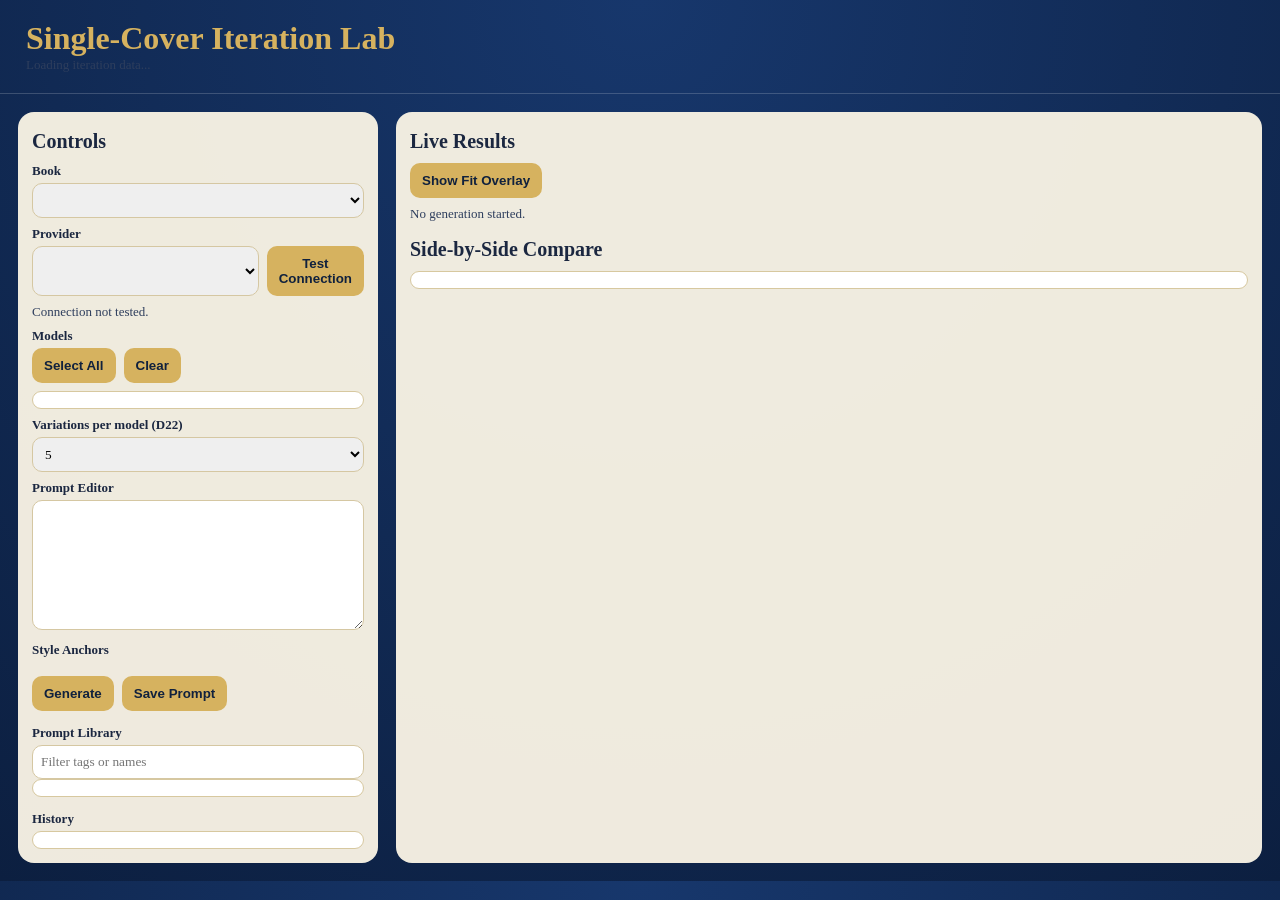
==== src/static/iterate.html @ 3438d9d5 "Initial commit: Alexandria Cover Designer pipeline" ====
<!doctype html>
<html lang="en">
<head>
  <meta charset="utf-8" />
  <meta name="viewport" content="width=device-width, initial-scale=1" />
  <title>Alexandria Iterate</title>
  <style>
    :root { --bg:#0f2449; --panel:#f8f3e4; --ink:#1b2740; --gold:#d6b25f; }
    body { margin:0; font-family: Georgia, "Times New Roman", serif; background: radial-gradient(circle at top, #17376c, #0c1f40); color:#f6ecd5; }
    header { padding:20px 26px; border-bottom:1px solid rgba(255,255,255,.18); }
    h1 { margin:0; color:var(--gold); }
    .layout { display:grid; grid-template-columns: 360px 1fr; gap:18px; padding:18px; }
    .panel { background: rgba(248,243,228,.96); color:var(--ink); border-radius:16px; padding:14px; }
    .panel h2 { margin:4px 0 10px; font-size:20px; }
    label { display:block; font-size:13px; margin:8px 0 4px; font-weight:700; }
    textarea, select, input[type="text"], input[type="number"] { width:100%; box-sizing:border-box; border:1px solid #d5c7a2; border-radius:10px; padding:8px; font-family:inherit; }
    .row { display:flex; gap:8px; }
    .chips { display:flex; flex-wrap:wrap; gap:8px; margin-top:8px; }
    .chip { border:1px solid #bc9b4c; border-radius:999px; padding:6px 10px; cursor:pointer; background:#fff5dd; font-size:12px; }
    .chip.active { background:#d9b765; color:#10213d; }
    button { border:none; border-radius:10px; padding:10px 12px; background:var(--gold); color:#10213d; font-weight:700; cursor:pointer; }
    .models { display:grid; grid-template-columns:1fr 1fr; gap:6px; max-height:130px; overflow:auto; border:1px solid #d7c89f; border-radius:10px; padding:8px; background:#fff; }
    .history, .library, .compare { max-height:220px; overflow:auto; border:1px solid #d7c89f; border-radius:10px; padding:8px; background:#fff; }
    .results { display:grid; gap:12px; }
    .model-group { background:rgba(255,255,255,.95); border-radius:12px; padding:10px; }
    .images { display:grid; grid-template-columns: repeat(auto-fill, minmax(160px, 1fr)); gap:8px; }
    .img-card img { width:100%; border-radius:8px; cursor:zoom-in; }
    .image-stack { position:relative; }
    .image-stack .overlay { position:absolute; inset:0; opacity:.62; display:none; pointer-events:none; }
    .image-stack.show-overlay .overlay { display:block; }
    .compare-grid { display:grid; grid-template-columns: repeat(auto-fit,minmax(220px,1fr)); gap:8px; }
    .status { font-size:13px; color:#2e3e5d; }
    #zoom { position:fixed; inset:0; display:none; align-items:center; justify-content:center; background:rgba(0,0,0,.85); }
    #zoom img { max-width:92vw; max-height:92vh; border-radius:10px; }
    @media (max-width: 1100px) { .layout { grid-template-columns:1fr; } }
  </style>
</head>
<body>
  <header>
    <h1>Single-Cover Iteration Lab</h1>
    <div class="status" id="status">Loading iteration data...</div>
  </header>
  <div class="layout">
    <aside class="panel">
      <h2>Controls</h2>
      <label>Book</label>
      <select id="bookSelect"></select>

      <label>Provider</label>
      <div class="row" style="margin-bottom:8px;">
        <select id="providerSelect"></select>
        <button id="testConnectionBtn" type="button">Test Connection</button>
      </div>
      <div class="status" id="providerStatus">Connection not tested.</div>

      <label>Models</label>
      <div class="row" style="margin-bottom:8px;">
        <button id="selectAllModels" type="button">Select All</button>
        <button id="clearModels" type="button">Clear</button>
      </div>
      <div class="models" id="modelsBox"></div>

      <label>Variations per model (D22)</label>
      <select id="variationCount">
        <option>1</option><option>3</option><option selected>5</option><option>10</option><option>20</option>
      </select>

      <label>Prompt Editor</label>
      <textarea id="promptEditor" rows="7"></textarea>

      <label>Style Anchors</label>
      <div class="chips" id="anchorChips"></div>

      <div class="row" style="margin-top:10px;">
        <button id="generateBtn" type="button">Generate</button>
        <button id="savePromptBtn" type="button">Save Prompt</button>
      </div>

      <label style="margin-top:14px;">Prompt Library</label>
      <input id="libraryFilter" type="text" placeholder="Filter tags or names" />
      <div class="library" id="libraryList"></div>

      <label style="margin-top:14px;">History</label>
      <div class="history" id="historyList"></div>
    </aside>

    <section class="panel">
      <h2>Live Results</h2>
      <div class="row" style="margin-bottom:8px;">
        <button id="toggleOverlayBtn" type="button">Show Fit Overlay</button>
      </div>
      <div class="status" id="resultStatus">No generation started.</div>
      <div class="results" id="results"></div>

      <h2 style="margin-top:16px;">Side-by-Side Compare</h2>
      <div class="compare" id="compareList"></div>
      <div class="compare-grid" id="compareGrid"></div>
    </section>
  </div>

  <div id="zoom"><img id="zoomImg" alt="zoom" /></div>

  <script>
    const app = {
      books: [],
      models: [],
      providers: [],
      providerModels: {},
      anchors: [],
      promptLibrary: [],
      selectedAnchors: new Set(),
      latestResults: [],
      history: [],
      fitOverlayEnabled: false,
      selectedProvider: 'all',
    };

    async function init() {
      const res = await fetch('/api/iterate-data');
      const data = await res.json();
      app.books = data.books || [];
      app.models = data.models || [];
      app.providers = data.providers || [];
      app.providerModels = data.provider_models || {};
      app.anchors = data.style_anchors || [];
      app.promptLibrary = data.prompt_library || [];
      app.selectedProvider = 'all';

      renderBooks();
      renderProviders();
      renderModels();
      renderAnchors();
      renderLibrary();
      bindEvents();
      onBookChange();
      setStatus('Ready. Choose a book and generate.');
    }

    function setStatus(text) { document.getElementById('status').textContent = text; }

    function renderBooks() {
      const select = document.getElementById('bookSelect');
      select.innerHTML = app.books.map(book => `<option value="${book.number}">${book.number}. ${book.title}</option>`).join('');
    }

    function renderProviders() {
      const select = document.getElementById('providerSelect');
      const providerList = ['all'].concat(app.providers);
      select.innerHTML = providerList.map(provider => {
        const selected = provider === app.selectedProvider ? 'selected' : '';
        return `<option value="${provider}" ${selected}>${provider}</option>`;
      }).join('');
    }

    function renderModels() {
      const box = document.getElementById('modelsBox');
      const provider = app.selectedProvider || 'all';
      const models = provider === 'all'
        ? app.models
        : (app.providerModels[provider] || []);
      if (!models.length) {
        box.innerHTML = '<em>No models configured for this provider.</em>';
        return;
      }
      box.innerHTML = models.map(model => `
        <label><input type="checkbox" value="${model}" checked /> ${model}</label>
      `).join('');
    }

    function renderAnchors() {
      const wrap = document.getElementById('anchorChips');
      wrap.innerHTML = app.anchors.map(anchor => `<div class="chip" data-name="${anchor.name}" title="${anchor.description}">${anchor.name}</div>`).join('');
      wrap.querySelectorAll('.chip').forEach(chip => {
        chip.addEventListener('click', () => {
          const name = chip.dataset.name;
          if (app.selectedAnchors.has(name)) app.selectedAnchors.delete(name);
          else app.selectedAnchors.add(name);
          chip.classList.toggle('active');
          rebuildPromptFromAnchors();
        });
      });
    }

    function renderLibrary() {
      const filter = (document.getElementById('libraryFilter').value || '').toLowerCase();
      const list = document.getElementById('libraryList');
      const filtered = app.promptLibrary.filter(p => (`${p.name} ${p.tags.join(' ')}`).toLowerCase().includes(filter));
      list.innerHTML = filtered.map(prompt => `
        <div style="padding:8px;border-bottom:1px solid #eee;">
          <strong>${prompt.name}</strong><br>
          <small>score: ${prompt.quality_score} | model: ${prompt.source_model}</small><br>
          <button data-id="${prompt.id}" style="margin-top:6px;">Load</button>
        </div>
      `).join('');
      list.querySelectorAll('button').forEach(btn => {
        btn.addEventListener('click', () => {
          const item = app.promptLibrary.find(p => p.id === btn.dataset.id);
          if (!item) return;
          const book = currentBook();
          document.getElementById('promptEditor').value = item.prompt_template.replace('{title}', book.title);
        });
      });
    }

    function currentBook() {
      const id = Number(document.getElementById('bookSelect').value);
      return app.books.find(book => Number(book.number) === id) || app.books[0];
    }

    function onBookChange() {
      const book = currentBook();
      document.getElementById('promptEditor').value = book.default_prompt || `Classical circular illustration of iconic scene from ${book.title}`;
      loadHistory(book.number);
    }

    async function loadHistory(bookNumber) {
      const res = await fetch(`/api/history?book=${bookNumber}`);
      const data = await res.json();
      app.history = data.items || [];
      const list = document.getElementById('historyList');
      list.innerHTML = app.history.length ? app.history.map(item => `
        <div style="padding:7px;border-bottom:1px solid #eee;">
          <strong>${escapeHtml(item.model || 'unknown')}</strong> · variant ${item.variant_id || item.variant || 1}<br>
          <small>${escapeHtml(item.timestamp || '')} · $${Number(item.cost || 0).toFixed(3)}</small><br>
          <small>${escapeHtml(shortPrompt(item.prompt || ''))}</small><br>
          ${historyCompareCheckbox(item)}
        </div>
      `).join('') : '<em>No history for this book yet.</em>';
      document.querySelectorAll('[data-history-compare-path]').forEach(box => {
        box.addEventListener('change', renderCompare);
      });
      renderCompare();
    }

    function selectedModels() {
      return Array.from(document.querySelectorAll('#modelsBox input[type="checkbox"]:checked')).map(el => el.value);
    }

    function rebuildPromptFromAnchors() {
      if (!app.selectedAnchors.size) return;
      const book = currentBook();
      const text = Array.from(app.selectedAnchors).map(name => {
        const anchor = app.anchors.find(a => a.name === name);
        return anchor ? anchor.style_text : '';
      }).filter(Boolean).join(', ');
      document.getElementById('promptEditor').value = `Create a circular medallion illustration for ${book.title}. ${text}`;
    }

    async function generate() {
      const book = currentBook();
      const provider = document.getElementById('providerSelect').value || 'all';
      const models = selectedModels();
      if (!models.length) {
        document.getElementById('resultStatus').textContent = 'Select at least one model before generating.';
        return;
      }
      const payload = {
        book: Number(book.number),
        models,
        variants: Number(document.getElementById('variationCount').value),
        prompt: document.getElementById('promptEditor').value,
        provider,
      };

      document.getElementById('resultStatus').textContent = 'Generating...';
      const res = await fetch('/api/generate', {
        method: 'POST',
        headers: { 'Content-Type': 'application/json' },
        body: JSON.stringify(payload),
      });
      const data = await res.json();
      app.latestResults = data.results || [];

      renderResults();
      loadHistory(book.number);
      document.getElementById('resultStatus').textContent = data.message || 'Generation complete';
    }

    async function testConnection() {
      const provider = document.getElementById('providerSelect').value || 'all';
      const statusEl = document.getElementById('providerStatus');
      statusEl.textContent = 'Testing connection...';

      const res = await fetch('/api/test-connection', {
        method: 'POST',
        headers: { 'Content-Type': 'application/json' },
        body: JSON.stringify({ provider }),
      });
      const data = await res.json();
      const rows = (data.report && data.report.providers) || [];
      statusEl.textContent = rows.map(row => `${row.provider}: ${row.status}`).join(' | ') || 'No provider results.';
    }

    function renderResults() {
      const root = document.getElementById('results');
      root.innerHTML = '';
      const grouped = {};
      app.latestResults.forEach(item => {
        const key = item.model || 'unknown';
        grouped[key] = grouped[key] || [];
        grouped[key].push(item);
      });

      Object.keys(grouped).sort().forEach(model => {
        const section = document.createElement('div');
        section.className = 'model-group';
        section.innerHTML = `<h3>${model}</h3><div class="images"></div>`;
        const images = section.querySelector('.images');

        grouped[model].forEach(item => {
          const card = document.createElement('div');
          card.className = 'img-card';
          const imagePath = item.composited_path || item.image_path;
          const overlayPath = item.fit_overlay_path || '';
          const stackClass = app.fitOverlayEnabled && overlayPath ? 'image-stack show-overlay' : 'image-stack';
          card.innerHTML = `
            <div class="${stackClass}">
              <img src="/${imagePath}" alt="${model}" />
              ${overlayPath ? `<img class="overlay" src="/${overlayPath}" alt="fit overlay" />` : ''}
            </div>
            <label><input type="checkbox" data-compare-path="${imagePath}" data-compare-model="${model}" /> compare</label>
            <div style="font-size:12px;">cost: $${Number(item.cost || 0).toFixed(3)} · ${Number(item.generation_time || 0).toFixed(2)}s</div>
          `;
          card.querySelector('img').addEventListener('click', (e) => {
            document.getElementById('zoomImg').src = e.target.src;
            document.getElementById('zoom').style.display = 'flex';
          });
          images.appendChild(card);
        });

        root.appendChild(section);
      });

      document.querySelectorAll('[data-compare-path]').forEach(box => {
        box.addEventListener('change', renderCompare);
      });
      renderCompare();
    }

    function renderCompare() {
      const selected = [];
      document.querySelectorAll('[data-compare-path]:checked, [data-history-compare-path]:checked').forEach(box => {
        if (selected.length >= 6) return;
        selected.push({ path: box.dataset.comparePath, model: box.dataset.compareModel || 'unknown' });
      });
      const list = document.getElementById('compareList');
      const grid = document.getElementById('compareGrid');
      if (selected.length < 2) {
        list.textContent = 'Select 2-6 images from results or history to compare.';
      } else {
        const byModel = {};
        selected.forEach(row => {
          byModel[row.model] = (byModel[row.model] || 0) + 1;
        });
        list.textContent = Object.keys(byModel).sort().map(model => `${model}: ${byModel[model]}`).join(' | ');
      }
      grid.innerHTML = selected.map(row => `
        <div>
          <div style="font-size:12px;margin-bottom:4px;"><strong>${escapeHtml(row.model)}</strong></div>
          <img src="/${row.path}" style="width:100%;border-radius:8px;" alt="compare" />
        </div>
      `).join('');
    }

    async function savePromptToLibrary() {
      const book = currentBook();
      const payload = {
        name: `Iterate ${book.number}`,
        prompt_template: document.getElementById('promptEditor').value.replace(book.title, '{title}'),
        tags: ['iterative'],
        style_anchors: Array.from(app.selectedAnchors),
      };
      await fetch('/api/save-prompt', {
        method: 'POST',
        headers: { 'Content-Type': 'application/json' },
        body: JSON.stringify(payload),
      });
      alert('Prompt saved to library. Reload page to refresh list.');
    }

    function bindEvents() {
      document.getElementById('bookSelect').addEventListener('change', onBookChange);
      document.getElementById('providerSelect').addEventListener('change', (event) => {
        app.selectedProvider = event.target.value || 'all';
        renderModels();
      });
      document.getElementById('selectAllModels').addEventListener('click', () => {
        document.querySelectorAll('#modelsBox input[type="checkbox"]').forEach(i => i.checked = true);
      });
      document.getElementById('clearModels').addEventListener('click', () => {
        document.querySelectorAll('#modelsBox input[type="checkbox"]').forEach(i => i.checked = false);
      });
      document.getElementById('testConnectionBtn').addEventListener('click', testConnection);
      document.getElementById('generateBtn').addEventListener('click', generate);
      document.getElementById('savePromptBtn').addEventListener('click', savePromptToLibrary);
      document.getElementById('toggleOverlayBtn').addEventListener('click', () => {
        app.fitOverlayEnabled = !app.fitOverlayEnabled;
        document.getElementById('toggleOverlayBtn').textContent = app.fitOverlayEnabled ? 'Hide Fit Overlay' : 'Show Fit Overlay';
        renderResults();
      });
      document.getElementById('libraryFilter').addEventListener('input', renderLibrary);
      document.getElementById('zoom').addEventListener('click', () => document.getElementById('zoom').style.display = 'none');
    }

    function historyCompareCheckbox(item) {
      const imagePath = item.composited_path || item.image_path;
      if (!imagePath) return '';
      return `<label><input type="checkbox" data-history-compare-path="${imagePath}" data-compare-model="${escapeHtml(item.model || 'unknown')}" /> compare</label>`;
    }

    function shortPrompt(prompt) {
      if (!prompt) return '';
      return prompt.length > 90 ? `${prompt.slice(0, 90)}...` : prompt;
    }

    function escapeHtml(value) {
      return String(value)
        .replaceAll('&', '&amp;')
        .replaceAll('<', '&lt;')
        .replaceAll('>', '&gt;')
        .replaceAll('"', '&quot;')
        .replaceAll("'", '&#39;');
    }

    init();
  </script>
</body>
</html>
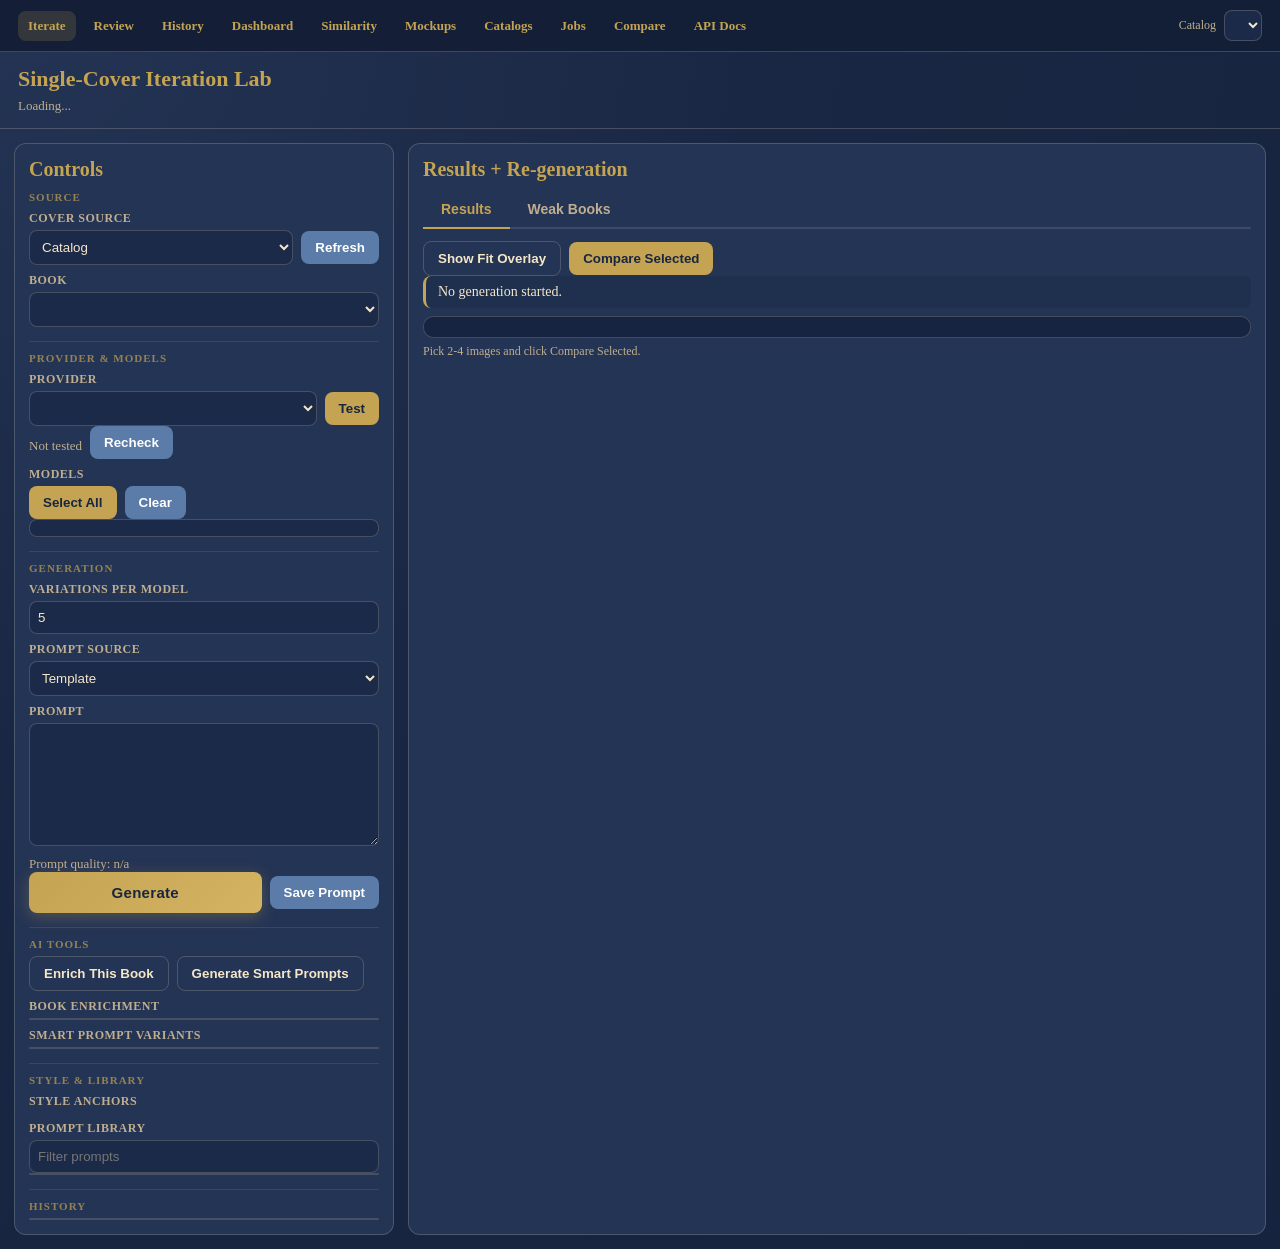
==== commit 582db188: "feat: UX/UI overhaul for /iterate page - Add button loading states with spinner + disabled state for" ====
--- a/src/static/iterate.html
+++ b/src/static/iterate.html
@@ -3,120 +3,271 @@
 <head>
   <meta charset="utf-8" />
   <meta name="viewport" content="width=device-width, initial-scale=1" />
-  <title>Alexandria Iterate</title>
-  <style>
-    :root { --bg:#0f2449; --panel:#f8f3e4; --ink:#1b2740; --gold:#d6b25f; }
-    body { margin:0; font-family: Georgia, "Times New Roman", serif; background: radial-gradient(circle at top, #17376c, #0c1f40); color:#f6ecd5; }
-    header { padding:20px 26px; border-bottom:1px solid rgba(255,255,255,.18); }
-    h1 { margin:0; color:var(--gold); }
-    .layout { display:grid; grid-template-columns: 360px 1fr; gap:18px; padding:18px; }
-    .panel { background: rgba(248,243,228,.96); color:var(--ink); border-radius:16px; padding:14px; }
-    .panel h2 { margin:4px 0 10px; font-size:20px; }
-    label { display:block; font-size:13px; margin:8px 0 4px; font-weight:700; }
-    textarea, select, input[type="text"], input[type="number"] { width:100%; box-sizing:border-box; border:1px solid #d5c7a2; border-radius:10px; padding:8px; font-family:inherit; }
-    .row { display:flex; gap:8px; }
-    .chips { display:flex; flex-wrap:wrap; gap:8px; margin-top:8px; }
-    .chip { border:1px solid #bc9b4c; border-radius:999px; padding:6px 10px; cursor:pointer; background:#fff5dd; font-size:12px; }
-    .chip.active { background:#d9b765; color:#10213d; }
-    button { border:none; border-radius:10px; padding:10px 12px; background:var(--gold); color:#10213d; font-weight:700; cursor:pointer; }
-    .models { display:grid; grid-template-columns:1fr 1fr; gap:6px; max-height:130px; overflow:auto; border:1px solid #d7c89f; border-radius:10px; padding:8px; background:#fff; }
-    .history, .library, .compare { max-height:220px; overflow:auto; border:1px solid #d7c89f; border-radius:10px; padding:8px; background:#fff; }
-    .results { display:grid; gap:12px; }
-    .model-group { background:rgba(255,255,255,.95); border-radius:12px; padding:10px; }
-    .images { display:grid; grid-template-columns: repeat(auto-fill, minmax(160px, 1fr)); gap:8px; }
-    .img-card img { width:100%; border-radius:8px; cursor:zoom-in; }
-    .image-stack { position:relative; }
-    .image-stack .overlay { position:absolute; inset:0; opacity:.62; display:none; pointer-events:none; }
-    .image-stack.show-overlay .overlay { display:block; }
-    .compare-grid { display:grid; grid-template-columns: repeat(auto-fit,minmax(220px,1fr)); gap:8px; }
-    .status { font-size:13px; color:#2e3e5d; }
-    #zoom { position:fixed; inset:0; display:none; align-items:center; justify-content:center; background:rgba(0,0,0,.85); }
-    #zoom img { max-width:92vw; max-height:92vh; border-radius:10px; }
-    @media (max-width: 1100px) { .layout { grid-template-columns:1fr; } }
-  </style>
+    <link rel="stylesheet" href="/src/static/shared.css" />
+  <link rel="stylesheet" href="/src/static/iterate.css" />
+<title>Alexandria Iterate</title>
 </head>
 <body>
+  <nav class="nav">
+    <a class="active" href="/iterate">Iterate</a>
+    <a href="/review">Review</a>
+    <a href="/history">History</a>
+    <a href="/dashboard">Dashboard</a>
+    <a href="/similarity">Similarity</a>
+    <a href="/mockups">Mockups</a>
+    <a href="/catalogs">Catalogs</a>
+    <a href="/jobs">Jobs</a>
+    <a href="/compare">Compare</a>
+    <a href="/api/docs" target="_blank">API Docs</a>
+    <div class="catalog">
+      <span>Catalog</span>
+      <select id="catalogSelect"></select>
+    </div>
+  </nav>
+
   <header>
     <h1>Single-Cover Iteration Lab</h1>
-    <div class="status" id="status">Loading iteration data...</div>
+    <div id="status" class="status">Loading...</div>
   </header>
-  <div class="layout">
-    <aside class="panel">
+
+  <div class="toast-container" id="toastContainer"></div>
+
+  <main class="layout">
+    <aside class="card">
       <h2>Controls</h2>
-      <label>Book</label>
-      <select id="bookSelect"></select>
-
+
+      <div class="section-header">Source</div>
+      <label>Cover Source</label>
+      <div class="row">
+        <select id="coverSourceSelect">
+          <option value="catalog">Catalog</option>
+          <option value="drive">Google Drive</option>
+        </select>
+        <button id="refreshDriveCoversBtn" type="button" class="secondary">Refresh</button>
+      </div>
+
+      <div id="catalogBookPicker">
+        <label>Book</label>
+        <select id="bookSelect"></select>
+      </div>
+
+      <div id="driveCoverPicker" class="picker-hidden">
+        <label>Google Drive Cover</label>
+        <select id="driveCoverSelect"></select>
+        <div id="driveCoverStatus" class="status">Drive covers not loaded.</div>
+      </div>
+
+      <hr class="section-divider" />
+      <div class="section-header">Provider &amp; Models</div>
       <label>Provider</label>
-      <div class="row" style="margin-bottom:8px;">
+      <div class="row">
         <select id="providerSelect"></select>
-        <button id="testConnectionBtn" type="button">Test Connection</button>
+        <button id="testConnectionBtn" type="button">Test</button>
       </div>
-      <div class="status" id="providerStatus">Connection not tested.</div>
+      <div class="row u-mt-6">
+        <div id="providerStatus" class="status">Not tested</div>
+        <button id="providerRecheckBtn" type="button" class="secondary">Recheck</button>
+      </div>
+      <div id="providerConnectivityList" class="status"></div>
 
       <label>Models</label>
-      <div class="row" style="margin-bottom:8px;">
+      <div class="row u-mb-6">
         <button id="selectAllModels" type="button">Select All</button>
-        <button id="clearModels" type="button">Clear</button>
+        <button id="clearModels" type="button" class="secondary">Clear</button>
       </div>
       <div class="models" id="modelsBox"></div>
 
-      <label>Variations per model (D22)</label>
-      <select id="variationCount">
-        <option>1</option><option>3</option><option selected>5</option><option>10</option><option>20</option>
+      <hr class="section-divider" />
+      <div class="section-header">Generation</div>
+      <label>Variations Per Model</label>
+      <input id="variationCount" type="number" min="1" step="1" value="5" />
+
+      <label>Prompt Source</label>
+      <select id="promptSource">
+        <option value="template">Template</option>
+        <option value="ai_generated">AI-Generated</option>
       </select>
 
-      <label>Prompt Editor</label>
+      <label>Prompt</label>
       <textarea id="promptEditor" rows="7"></textarea>
-
+      <div id="promptQuality" class="status">Prompt quality: n/a</div>
+
+      <div class="row u-mt-10">
+        <button id="generateBtn" type="button">Generate</button>
+        <button id="savePromptBtn" type="button" class="secondary">Save Prompt</button>
+      </div>
+
+      <hr class="section-divider" />
+      <div class="section-header">AI Tools</div>
+      <div class="row u-mt-8">
+        <button id="enrichBookBtn" type="button" class="ghost">Enrich This Book</button>
+        <button id="generateSmartPromptsBtn" type="button" class="ghost">Generate Smart Prompts</button>
+      </div>
+
+      <label class="u-mt-12">Book Enrichment</label>
+      <div id="enrichmentPanel" class="list"></div>
+
+      <label class="u-mt-12">Smart Prompt Variants</label>
+      <div id="smartPromptList" class="list"></div>
+
+      <hr class="section-divider" />
+      <div class="section-header">Style &amp; Library</div>
       <label>Style Anchors</label>
-      <div class="chips" id="anchorChips"></div>
-
-      <div class="row" style="margin-top:10px;">
-        <button id="generateBtn" type="button">Generate</button>
-        <button id="savePromptBtn" type="button">Save Prompt</button>
+      <div id="anchorChips" class="chips"></div>
+
+      <label class="u-mt-12">Prompt Library</label>
+      <input id="libraryFilter" type="text" placeholder="Filter prompts" />
+      <div id="libraryList" class="list"></div>
+
+      <hr class="section-divider" />
+      <div class="section-header">History</div>
+      <div id="historyList" class="list"></div>
+    </aside>
+
+    <section class="card">
+      <h2>Results + Re-generation</h2>
+      <div class="tabs">
+        <button id="tabResults" class="active" type="button">Results</button>
+        <button id="tabWeak" type="button">Weak Books</button>
       </div>
 
-      <label style="margin-top:14px;">Prompt Library</label>
-      <input id="libraryFilter" type="text" placeholder="Filter tags or names" />
-      <div class="library" id="libraryList"></div>
-
-      <label style="margin-top:14px;">History</label>
-      <div class="history" id="historyList"></div>
-    </aside>
-
-    <section class="panel">
-      <h2>Live Results</h2>
-      <div class="row" style="margin-bottom:8px;">
-        <button id="toggleOverlayBtn" type="button">Show Fit Overlay</button>
+      <div id="resultsPanel" class="panel active">
+        <div class="row u-mb-8">
+          <button id="toggleOverlayBtn" class="ghost" type="button">Show Fit Overlay</button>
+          <button id="openCompareBtn" type="button">Compare Selected</button>
+        </div>
+        <div id="resultStatus" class="status">No generation started.</div>
+        <div id="heartbeatPanel" class="heartbeat-panel"></div>
+        <div id="compareStatus" class="compare-status">Pick 2-4 images and click Compare Selected.</div>
+        <div id="results" class="results"></div>
       </div>
-      <div class="status" id="resultStatus">No generation started.</div>
-      <div class="results" id="results"></div>
-
-      <h2 style="margin-top:16px;">Side-by-Side Compare</h2>
-      <div class="compare" id="compareList"></div>
-      <div class="compare-grid" id="compareGrid"></div>
+
+      <div id="weakPanel" class="panel">
+        <div class="row u-mb-8">
+          <input id="weakThreshold" type="number" min="0" max="1" step="0.01" value="0.75" />
+          <button id="loadWeakBtn" type="button">Load Weak Books</button>
+          <button id="regenAllWeakBtn" type="button">Re-generate ALL Weak Books</button>
+        </div>
+        <div id="weakStatus" class="status">Load weak books to start targeted re-generation.</div>
+        <div id="weakList"></div>
+      </div>
     </section>
+  </main>
+
+  <div id="compareModal">
+    <div class="modal-card">
+      <div class="row u-row-between-center">
+        <strong class="u-title-gold-18">Comparison</strong>
+        <button id="closeCompareBtn" class="secondary" type="button">Close</button>
+      </div>
+      <div id="compareContent" class="u-mt-10"></div>
+    </div>
   </div>
 
-  <div id="zoom"><img id="zoomImg" alt="zoom" /></div>
+  <div id="zoomModal"><img id="zoomImg" alt="zoom" /></div>
+
+  <div id="helpModal">
+    <div class="modal-card iterate-help-card">
+      <div class="row u-row-between-center">
+        <strong class="u-title-gold-18">Keyboard Shortcuts</strong>
+        <button id="closeHelpBtn" class="secondary" type="button">Close</button>
+      </div>
+      <div class="help-grid u-mt-10">
+        <div><code>G</code></div><div>Generate on current book</div>
+        <div><code>S</code></div><div>Save prompt to library</div>
+        <div><code>Space</code></div><div>Toggle compare modal (when 2-4 images are selected)</div>
+        <div><code>?</code></div><div>Open this help modal</div>
+      </div>
+    </div>
+  </div>
 
   <script>
     const app = {
+      catalog: 'classics',
+      catalogs: [],
       books: [],
       models: [],
       providers: [],
       providerModels: {},
       anchors: [],
       promptLibrary: [],
+      promptSource: 'template',
+      intelligentPromptsAvailable: false,
+      enrichmentAvailable: false,
+      promptPerformance: {},
       selectedAnchors: new Set(),
       latestResults: [],
       history: [],
       fitOverlayEnabled: false,
       selectedProvider: 'all',
+      coverSource: 'catalog',
+      driveCovers: [],
+      selectedDriveCoverId: '',
+      driveFolderId: '',
+      driveInputFolderId: '',
+      compareSelections: new Map(),
+      weakBooks: [],
+      regenResults: {},
+      activeTab: 'results',
+      defaultVariantsPerModel: 5,
+      maxGenerationVariants: 20,
+      providerConnectivity: {},
+      providerConnectivityCheckedAt: '',
+      providerConnectivityError: '',
+      baseStatus: 'Loading...',
+      modelSelection: new Set(),
+      modelSelectionTouched: false,
+      heartbeat: null,
     };
 
+    /* ─── Toast Notification System ─── */
+    function showToast(message, type = 'info', duration = 3500) {
+      const container = qs('toastContainer');
+      if (!container) return;
+      const icons = { success: '\u2714', error: '\u2718', info: '\u2139' };
+      const toast = document.createElement('div');
+      toast.className = `toast toast-${type}`;
+      toast.innerHTML = `<span class="toast-icon">${icons[type] || icons.info}</span><span>${escapeHtml(message)}</span>`;
+      container.appendChild(toast);
+      setTimeout(() => {
+        toast.classList.add('toast-out');
+        toast.addEventListener('animationend', () => toast.remove());
+      }, duration);
+    }
+
+    /* ─── Button Loading State Helpers ─── */
+    function btnStartLoading(btn, loadingText) {
+      if (!btn) return;
+      btn._originalText = btn.textContent;
+      btn.textContent = loadingText || btn.textContent;
+      btn.classList.add('btn-loading');
+      btn.disabled = true;
+    }
+
+    function btnStopLoading(btn, success = true) {
+      if (!btn) return;
+      btn.classList.remove('btn-loading');
+      btn.disabled = false;
+      btn.textContent = btn._originalText || btn.textContent;
+      const flashClass = success ? 'btn-success' : 'btn-error';
+      btn.classList.add(flashClass);
+      setTimeout(() => btn.classList.remove(flashClass), 800);
+    }
+
+    function qs(id) { return document.getElementById(id); }
+    function catalogQuery() { return `catalog=${encodeURIComponent(app.catalog)}`; }
+
     async function init() {
-      const res = await fetch('/api/iterate-data');
+      const params = new URLSearchParams(window.location.search);
+      if (params.get('catalog')) app.catalog = params.get('catalog');
+
+      const catalogRes = await fetch('/api/catalogs');
+      const catalogData = await catalogRes.json();
+      app.catalogs = catalogData.catalogs || [];
+      if (!app.catalog && catalogData.active_catalog) app.catalog = catalogData.active_catalog;
+      renderCatalogs();
+
+      const res = await fetch(`/api/iterate-data?${catalogQuery()}`);
       const data = await res.json();
       app.books = data.books || [];
       app.models = data.models || [];
@@ -124,52 +275,300 @@
       app.providerModels = data.provider_models || {};
       app.anchors = data.style_anchors || [];
       app.promptLibrary = data.prompt_library || [];
+      app.intelligentPromptsAvailable = Boolean(data.intelligent_prompts_available);
+      app.enrichmentAvailable = Boolean(data.enrichment_available);
+      app.promptPerformance = data.prompt_performance || {};
+      app.promptSource = app.intelligentPromptsAvailable ? 'ai_generated' : 'template';
       app.selectedProvider = 'all';
+      app.defaultVariantsPerModel = Number(data.default_variants_per_model || 5);
+      app.maxGenerationVariants = Math.max(app.defaultVariantsPerModel, Number(data.max_generation_variants || 20));
+      app.modelSelectionTouched = false;
+      app.modelSelection = new Set(app.models);
 
       renderBooks();
+      renderCoverPickers();
       renderProviders();
       renderModels();
       renderAnchors();
       renderLibrary();
+      applyVariationLimits();
+      qs('promptSource').value = app.promptSource;
       bindEvents();
-      onBookChange();
-      setStatus('Ready. Choose a book and generate.');
-    }
-
-    function setStatus(text) { document.getElementById('status').textContent = text; }
+      await refreshProviderConnectivity({ force: false, silent: false });
+      await loadDriveCovers({ silent: true });
+      applyCoverSource();
+      setStatus(`Ready. Catalog: ${app.catalog}. Choose a book and generate.`);
+      resetHeartbeat('No generation started.');
+    }
+
+    function connectivitySummaryText() {
+      const rows = Object.values(app.providerConnectivity || {});
+      const total = rows.length;
+      if (!total) return '';
+      const connected = rows.filter(row => String((row || {}).status || '') === 'connected').length;
+      return `${connected}/${total} providers connected`;
+    }
+
+    function refreshHeaderStatus() {
+      const summary = connectivitySummaryText();
+      const base = String(app.baseStatus || '').trim() || 'Ready.';
+      qs('status').textContent = summary ? `${base} ${summary}.` : base;
+    }
+
+    function setStatus(text) {
+      app.baseStatus = String(text || '');
+      refreshHeaderStatus();
+    }
+
+    function applyVariationLimits() {
+      const field = qs('variationCount');
+      const max = Math.max(1, Number(app.maxGenerationVariants || 20));
+      const fallback = Math.min(max, Math.max(1, Number(app.defaultVariantsPerModel || 5)));
+      field.min = '1';
+      field.max = String(max);
+      const current = Number(field.value || fallback);
+      field.value = String(Math.min(max, Math.max(1, current)));
+      field.title = `Allowed range: 1-${max}`;
+    }
+
+    function visibleModels() {
+      const provider = app.selectedProvider || 'all';
+      return provider === 'all' ? app.models : (app.providerModels[provider] || []);
+    }
+
+    function renderCatalogs() {
+      const select = qs('catalogSelect');
+      select.innerHTML = (app.catalogs || []).map(c => `<option value="${escapeHtml(c.id)}" ${c.id===app.catalog?'selected':''}>${escapeHtml(c.name || c.id)}</option>`).join('');
+    }
 
     function renderBooks() {
-      const select = document.getElementById('bookSelect');
-      select.innerHTML = app.books.map(book => `<option value="${book.number}">${book.number}. ${book.title}</option>`).join('');
+      qs('bookSelect').innerHTML = app.books.map(b => `<option value="${b.number}">${b.number}. ${escapeHtml(b.title)}</option>`).join('');
+    }
+
+    function renderCoverPickers() {
+      qs('coverSourceSelect').value = app.coverSource;
+      qs('refreshDriveCoversBtn').style.display = app.coverSource === 'drive' ? '' : 'none';
+    }
+
+    function applyCoverSource() {
+      const useDrive = app.coverSource === 'drive';
+      qs('catalogBookPicker').classList.toggle('picker-hidden', useDrive);
+      qs('driveCoverPicker').classList.toggle('picker-hidden', !useDrive);
+      qs('refreshDriveCoversBtn').style.display = useDrive ? '' : 'none';
+      if (useDrive) {
+        renderDriveCovers();
+        onDriveCoverChange({ silent: false });
+      } else {
+        onBookChange();
+      }
+    }
+
+    function renderDriveCovers() {
+      const select = qs('driveCoverSelect');
+      const rows = Array.isArray(app.driveCovers) ? app.driveCovers : [];
+      if (!rows.length) {
+        app.selectedDriveCoverId = '';
+        select.innerHTML = '<option value="">No Drive covers found</option>';
+        return;
+      }
+      select.innerHTML = rows.map(row => {
+        const book = Number(row.book_number || 0);
+        const title = String(row.title || '').trim();
+        const base = book > 0
+          ? `${book}. ${title || row.name}`
+          : String(row.name || '');
+        const suffix = String(row.kind || '').toLowerCase() === 'folder' ? ' (folder)' : '';
+        return `<option value="${escapeHtml(row.id)}">${escapeHtml(base + suffix)}</option>`;
+      }).join('');
+      if (!app.selectedDriveCoverId || !rows.some(row => String(row.id) === String(app.selectedDriveCoverId))) {
+        app.selectedDriveCoverId = String(rows[0].id || '');
+      }
+      select.value = app.selectedDriveCoverId;
+    }
+
+    function selectedDriveCover() {
+      return (app.driveCovers || []).find(row => String(row.id) === String(app.selectedDriveCoverId)) || null;
+    }
+
+    function onDriveCoverChange({ silent = false } = {}) {
+      app.selectedDriveCoverId = String(qs('driveCoverSelect').value || app.selectedDriveCoverId || '');
+      const selected = selectedDriveCover();
+      const statusNode = qs('driveCoverStatus');
+      if (!selected) {
+        statusNode.textContent = 'No Drive cover selected.';
+        return;
+      }
+      const book = Number(selected.book_number || 0);
+      if (book <= 0) {
+        statusNode.textContent = 'Selected cover does not map to a catalog book number.';
+        return;
+      }
+      const bookExists = app.books.some(row => Number(row.number) === book);
+      if (!bookExists) {
+        statusNode.textContent = `Mapped to book ${book}, but it is not available in this catalog scope.`;
+        return;
+      }
+      qs('bookSelect').value = String(book);
+      statusNode.textContent = `Mapped to book ${book}. ${selected.title || ''}`.trim();
+      if (!silent) onBookChange();
+    }
+
+    async function loadDriveCovers({ silent = false } = {}) {
+      const statusNode = qs('driveCoverStatus');
+      const refreshBtn = qs('refreshDriveCoversBtn');
+      const previous = app.selectedDriveCoverId;
+      refreshBtn.disabled = true;
+      statusNode.textContent = 'Loading Drive covers...';
+      try {
+        const res = await fetch(`/api/drive/input-covers?limit=1000&${catalogQuery()}`);
+        const data = await res.json();
+        const covers = Array.isArray(data.covers) ? data.covers : [];
+        app.driveCovers = covers;
+        app.driveFolderId = String(data.drive_folder_id || app.driveFolderId || '');
+        app.driveInputFolderId = String(data.input_folder_id || app.driveInputFolderId || '');
+        app.selectedDriveCoverId = covers.some(row => String(row.id) === String(previous)) ? String(previous) : '';
+        renderDriveCovers();
+        if (app.coverSource === 'drive') {
+          onDriveCoverChange({ silent: true });
+        }
+        const mode = String(data.mode || 'unknown');
+        const count = Number(data.count || covers.length || 0);
+        if (data.error) {
+          statusNode.textContent = `Drive error: ${data.error}`;
+          if (!silent) setStatus('Google Drive cover list unavailable.');
+          return;
+        }
+        statusNode.textContent = `Loaded ${count} cover item(s) from ${mode}.`;
+      } catch (error) {
+        const message = (error && error.message) ? error.message : String(error || 'unknown error');
+        statusNode.textContent = `Drive error: ${message}`;
+        if (!silent) setStatus('Failed to load Google Drive covers.');
+      } finally {
+        refreshBtn.disabled = false;
+      }
     }
 
     function renderProviders() {
-      const select = document.getElementById('providerSelect');
-      const providerList = ['all'].concat(app.providers);
-      select.innerHTML = providerList.map(provider => {
-        const selected = provider === app.selectedProvider ? 'selected' : '';
-        return `<option value="${provider}" ${selected}>${provider}</option>`;
+      const providers = ['all'].concat(app.providers);
+      qs('providerSelect').innerHTML = providers.map(p => {
+        if (p === 'all') return `<option value="${p}" ${p===app.selectedProvider?'selected':''}>${p}</option>`;
+        const row = app.providerConnectivity[p] || null;
+        const marker = row ? (String(row.status) === 'connected' ? '[OK] ' : '[X] ') : '';
+        return `<option value="${p}" ${p===app.selectedProvider?'selected':''}>${marker}${escapeHtml(p)}</option>`;
       }).join('');
     }
 
+    function modelProvider(model) {
+      const token = String(model || '');
+      for (const provider of app.providers || []) {
+        if (token.startsWith(`${provider}/`)) return provider;
+      }
+      for (const [provider, models] of Object.entries(app.providerModels || {})) {
+        if ((models || []).includes(token)) return provider;
+      }
+      return '';
+    }
+
+    function providerDisabled(provider) {
+      const row = app.providerConnectivity[provider] || null;
+      if (!row) return false;
+      return String(row.status || '') !== 'connected';
+    }
+
+    function renderProviderConnectivityStatus() {
+      const rows = app.providerConnectivity || {};
+      const keys = Object.keys(rows);
+      if (!keys.length) {
+        qs('providerStatus').textContent = 'Provider connectivity: not checked.';
+        qs('providerConnectivityList').textContent = '';
+        refreshHeaderStatus();
+        return;
+      }
+      const connected = keys.filter(key => String((rows[key] || {}).status || '') === 'connected').length;
+      qs('providerStatus').textContent = `Provider connectivity: ${connected}/${keys.length} connected`;
+      qs('providerConnectivityList').innerHTML = keys.map(key => {
+        const row = rows[key] || {};
+        const status = String(row.status || '');
+        const label = status === 'connected' ? 'OK' : 'X';
+        const models = Number(row.models || 0);
+        const error = row.error ? ` - ${escapeHtml(String(row.error))}` : '';
+        return `<div>${label} ${escapeHtml(key)} (${models} models)${error}</div>`;
+      }).join('');
+      refreshHeaderStatus();
+    }
+
     function renderModels() {
-      const box = document.getElementById('modelsBox');
-      const provider = app.selectedProvider || 'all';
-      const models = provider === 'all'
-        ? app.models
-        : (app.providerModels[provider] || []);
+      const models = visibleModels();
+      const box = qs('modelsBox');
+      syncModelSelection();
       if (!models.length) {
-        box.innerHTML = '<em>No models configured for this provider.</em>';
-        return;
-      }
-      box.innerHTML = models.map(model => `
-        <label><input type="checkbox" value="${model}" checked /> ${model}</label>
-      `).join('');
+        box.innerHTML = '<em>No models for provider.</em>';
+        return;
+      }
+      box.innerHTML = models.map(m => {
+        const modelProv = modelProvider(m);
+        const disabled = modelProv && providerDisabled(modelProv);
+        const checked = app.modelSelection.has(m);
+        const attrs = `${disabled ? 'disabled' : ''} ${checked ? 'checked' : ''}`.trim();
+        const reason = disabled ? (app.providerConnectivity[modelProv] && app.providerConnectivity[modelProv].error ? String(app.providerConnectivity[modelProv].error) : 'Provider unavailable') : '';
+        const title = reason ? ` title="${escapeHtml(reason)}"` : '';
+        return `<label><input type="checkbox" value="${escapeHtml(m)}" ${attrs}${title} /> ${escapeHtml(m)}${disabled ? ' [disabled]' : ''}</label>`;
+      }).join('');
+      box.querySelectorAll('input[type="checkbox"]').forEach(input => {
+        input.addEventListener('change', () => {
+          app.modelSelectionTouched = true;
+          if (input.checked) app.modelSelection.add(input.value);
+          else app.modelSelection.delete(input.value);
+          renderHeartbeat();
+        });
+      });
+    }
+
+    function syncModelSelection() {
+      const allowed = new Set(app.models || []);
+      const next = new Set();
+      if (app.modelSelection instanceof Set) {
+        app.modelSelection.forEach(model => {
+          if (allowed.has(model)) next.add(model);
+        });
+      }
+      if (!app.modelSelectionTouched) {
+        next.clear();
+        (app.models || []).forEach(model => {
+          const provider = modelProvider(model);
+          if (provider && providerDisabled(provider)) return;
+          next.add(model);
+        });
+      }
+      app.modelSelection = next;
+    }
+
+    async function refreshProviderConnectivity({ force = false, silent = false } = {}) {
+      try {
+        if (!silent) qs('providerStatus').textContent = 'Checking provider connectivity...';
+        const url = `/api/providers/connectivity?${catalogQuery()}${force ? '&force=1' : ''}`;
+        const res = await fetch(url);
+        const data = await res.json();
+        if (!res.ok || !data.ok) {
+          app.providerConnectivityError = data.error || data.message || 'Connectivity check failed.';
+          if (!silent) qs('providerStatus').textContent = app.providerConnectivityError;
+          return;
+        }
+        app.providerConnectivity = data.providers || {};
+        app.providerConnectivityCheckedAt = data.checked_at || '';
+        app.providerConnectivityError = '';
+        renderProviders();
+        renderModels();
+        renderProviderConnectivityStatus();
+      } catch (error) {
+        app.providerConnectivityError = (error && error.message) ? error.message : String(error || 'unknown error');
+        if (!silent) qs('providerStatus').textContent = `Connectivity check failed: ${app.providerConnectivityError}`;
+      }
     }
 
     function renderAnchors() {
-      const wrap = document.getElementById('anchorChips');
-      wrap.innerHTML = app.anchors.map(anchor => `<div class="chip" data-name="${anchor.name}" title="${anchor.description}">${anchor.name}</div>`).join('');
+      const wrap = qs('anchorChips');
+      wrap.innerHTML = app.anchors.map(a => `<div class="chip" data-name="${escapeHtml(a.name)}" title="${escapeHtml(a.description || '')}">${escapeHtml(a.name)}</div>`).join('');
       wrap.querySelectorAll('.chip').forEach(chip => {
         chip.addEventListener('click', () => {
           const name = chip.dataset.name;
@@ -182,117 +581,482 @@
     }
 
     function renderLibrary() {
-      const filter = (document.getElementById('libraryFilter').value || '').toLowerCase();
-      const list = document.getElementById('libraryList');
-      const filtered = app.promptLibrary.filter(p => (`${p.name} ${p.tags.join(' ')}`).toLowerCase().includes(filter));
+      const filter = (qs('libraryFilter').value || '').toLowerCase();
+      const list = qs('libraryList');
+      const filtered = app.promptLibrary.filter(p => (`${p.name} ${(p.tags||[]).join(' ')}`).toLowerCase().includes(filter));
       list.innerHTML = filtered.map(prompt => `
-        <div style="padding:8px;border-bottom:1px solid #eee;">
-          <strong>${prompt.name}</strong><br>
-          <small>score: ${prompt.quality_score} | model: ${prompt.source_model}</small><br>
-          <button data-id="${prompt.id}" style="margin-top:6px;">Load</button>
+        <div class="list-item">
+          <strong>${escapeHtml(prompt.name)}</strong><br>
+          <small>score: ${Number(prompt.quality_score || 0).toFixed(3)} | model: ${escapeHtml(prompt.source_model || 'n/a')}</small><br>
+          <button data-id="${escapeHtml(prompt.id)}" class="u-mt-6">Load</button>
         </div>
       `).join('');
-      list.querySelectorAll('button').forEach(btn => {
+      list.querySelectorAll('button[data-id]').forEach(btn => {
         btn.addEventListener('click', () => {
           const item = app.promptLibrary.find(p => p.id === btn.dataset.id);
           if (!item) return;
           const book = currentBook();
-          document.getElementById('promptEditor').value = item.prompt_template.replace('{title}', book.title);
+          qs('promptEditor').value = (item.prompt_template || '').replace('{title}', book.title);
         });
       });
     }
 
     function currentBook() {
-      const id = Number(document.getElementById('bookSelect').value);
-      return app.books.find(book => Number(book.number) === id) || app.books[0];
+      if (app.coverSource === 'drive') {
+        const selected = selectedDriveCover();
+        const mappedBook = Number(selected && selected.book_number ? selected.book_number : 0);
+        if (mappedBook > 0) {
+          const row = app.books.find(b => Number(b.number) === mappedBook);
+          if (row) return row;
+        }
+      }
+      const id = Number(qs('bookSelect').value);
+      return app.books.find(b => Number(b.number) === id) || app.books[0];
+    }
+
+    function currentSmartPrompts(book) {
+      const row = (book && Array.isArray(book.smart_prompts)) ? book.smart_prompts : [];
+      return row.filter(item => item && item.prompt);
+    }
+
+    function renderEnrichmentPanel(book) {
+      const panel = qs('enrichmentPanel');
+      const enrichment = (book && book.enrichment && typeof book.enrichment === 'object') ? book.enrichment : {};
+      if (!Object.keys(enrichment).length) {
+        panel.innerHTML = '<div class="list-item"><em>No enrichment yet. Click “Enrich This Book”.</em></div>';
+        return;
+      }
+
+      const listValue = (value) => Array.isArray(value) ? value.join(', ') : String(value || '');
+      panel.innerHTML = [
+        ['Genre', listValue(enrichment.genre)],
+        ['Era', listValue(enrichment.era)],
+        ['Primary Setting', listValue(enrichment.setting_primary)],
+        ['Protagonist', listValue(enrichment.protagonist)],
+        ['Iconic Scenes', listValue(enrichment.iconic_scenes)],
+        ['Visual Motifs', listValue(enrichment.visual_motifs)],
+      ].map(([k, v]) => `<div class="list-item"><strong>${escapeHtml(k)}:</strong> ${escapeHtml(v || 'n/a')}</div>`).join('');
+    }
+
+    function renderSmartPromptList(book) {
+      const list = qs('smartPromptList');
+      const prompts = currentSmartPrompts(book);
+      if (!prompts.length) {
+        list.innerHTML = '<div class="list-item"><em>No smart prompts yet. Click “Generate Smart Prompts”.</em></div>';
+        return;
+      }
+      list.innerHTML = prompts.map(item => {
+        const quality = item.quality || {};
+        return `
+          <div class="list-item">
+            <strong>${escapeHtml(item.variant_name || `Variant ${item.variant_id || ''}`)}</strong><br>
+            <small>quality ${Number(quality.overall || 0).toFixed(3)} | specificity ${Number(quality.specificity || 0).toFixed(3)} | visual ${Number(quality.visual_richness || 0).toFixed(3)}</small><br>
+            <button data-smart-variant="${Number(item.variant_id || 0)}" class="u-mt-6">Load</button>
+          </div>
+        `;
+      }).join('');
+
+      list.querySelectorAll('button[data-smart-variant]').forEach(btn => {
+        btn.addEventListener('click', () => {
+          const variant = Number(btn.dataset.smartVariant || 0);
+          const item = prompts.find(row => Number(row.variant_id || 0) === variant) || prompts[0];
+          if (!item) return;
+          qs('promptEditor').value = item.prompt || '';
+          const quality = item.quality || {};
+          qs('promptQuality').textContent = `Prompt quality: overall ${Number(quality.overall || 0).toFixed(3)} · specificity ${Number(quality.specificity || 0).toFixed(3)} · visual ${Number(quality.visual_richness || 0).toFixed(3)} · compliance ${Number(quality.constraint_compliance || 0).toFixed(3)}`;
+        });
+      });
+    }
+
+    function applyPromptSource(book) {
+      if (!book) return;
+      const smart = currentSmartPrompts(book);
+      if (app.promptSource === 'ai_generated' && smart.length) {
+        const top = smart.slice().sort((a, b) => Number((b.quality || {}).overall || 0) - Number((a.quality || {}).overall || 0))[0];
+        qs('promptEditor').value = top.prompt || (book.default_prompt || '');
+        const quality = top.quality || {};
+        qs('promptQuality').textContent = `Prompt quality: overall ${Number(quality.overall || 0).toFixed(3)} · specificity ${Number(quality.specificity || 0).toFixed(3)} · visual ${Number(quality.visual_richness || 0).toFixed(3)} · compliance ${Number(quality.constraint_compliance || 0).toFixed(3)}`;
+        return;
+      }
+      qs('promptEditor').value = book.default_prompt || `Classical medallion illustration for ${book.title}`;
+      qs('promptQuality').textContent = 'Prompt quality: n/a (template mode)';
     }
 
     function onBookChange() {
       const book = currentBook();
-      document.getElementById('promptEditor').value = book.default_prompt || `Classical circular illustration of iconic scene from ${book.title}`;
+      if (!book) return;
+      renderEnrichmentPanel(book);
+      renderSmartPromptList(book);
+      applyPromptSource(book);
       loadHistory(book.number);
+      if (app.coverSource !== 'drive' && book.local_cover_available === false) {
+        qs('resultStatus').textContent = 'No local cover found for this title. Switch Cover Source to Google Drive to download on demand.';
+      }
+    }
+
+    async function refreshIterateData() {
+      const selected = currentBook();
+      const selectedNumber = selected ? Number(selected.number) : 0;
+      const selectedDriveId = app.selectedDriveCoverId;
+      const res = await fetch(`/api/iterate-data?${catalogQuery()}`);
+      const data = await res.json();
+      app.books = data.books || [];
+      app.models = data.models || app.models;
+      app.providers = data.providers || app.providers;
+      app.providerModels = data.provider_models || app.providerModels;
+      app.anchors = data.style_anchors || app.anchors;
+      app.promptLibrary = data.prompt_library || app.promptLibrary;
+      app.intelligentPromptsAvailable = Boolean(data.intelligent_prompts_available);
+      app.enrichmentAvailable = Boolean(data.enrichment_available);
+      app.promptPerformance = data.prompt_performance || app.promptPerformance || {};
+      app.selectedDriveCoverId = selectedDriveId;
+      syncModelSelection();
+
+      renderBooks();
+      if (selectedNumber > 0) {
+        qs('bookSelect').value = String(selectedNumber);
+      }
+      renderCoverPickers();
+      renderProviders();
+      renderModels();
+      renderAnchors();
+      renderLibrary();
+      await refreshProviderConnectivity({ force: false, silent: true });
+      await loadDriveCovers({ silent: true });
+      applyCoverSource();
+    }
+
+    async function enrichCurrentBook() {
+      const book = currentBook();
+      if (!book) return;
+      const btn = qs('enrichBookBtn');
+      btnStartLoading(btn, 'Enriching...');
+      setStatus(`Enriching book ${book.number}...`);
+      try {
+        const res = await fetch(`/api/enrich-book?${catalogQuery()}`, {
+          method: 'POST',
+          headers: { 'Content-Type': 'application/json' },
+          body: JSON.stringify({ catalog: app.catalog, book: Number(book.number) }),
+        });
+        const data = await res.json();
+        if (!res.ok || !data.ok) {
+          btnStopLoading(btn, false);
+          setStatus(data.error || `Failed to enrich book ${book.number}.`);
+          showToast(data.error || 'Enrichment failed.', 'error');
+          return;
+        }
+        await refreshIterateData();
+        btnStopLoading(btn, true);
+        setStatus(`Book ${book.number} enrichment updated.`);
+        showToast(`Book ${book.number} enriched successfully.`, 'success');
+      } catch (err) {
+        btnStopLoading(btn, false);
+        showToast('Enrichment error: ' + (err.message || err), 'error');
+      }
+    }
+
+    async function generateSmartPromptsForCurrentBook() {
+      const book = currentBook();
+      if (!book) return;
+      const btn = qs('generateSmartPromptsBtn');
+      btnStartLoading(btn, 'Generating...');
+      setStatus(`Generating smart prompts for book ${book.number}...`);
+      try {
+        const res = await fetch(`/api/generate-smart-prompts?${catalogQuery()}`, {
+          method: 'POST',
+          headers: { 'Content-Type': 'application/json' },
+          body: JSON.stringify({ catalog: app.catalog, book: Number(book.number), count: 5 }),
+        });
+        const data = await res.json();
+        if (!res.ok || !data.ok) {
+          btnStopLoading(btn, false);
+          setStatus(data.error || `Failed to generate smart prompts for book ${book.number}.`);
+          showToast(data.error || 'Smart prompt generation failed.', 'error');
+          return;
+        }
+        app.promptSource = 'ai_generated';
+        qs('promptSource').value = app.promptSource;
+        await refreshIterateData();
+        btnStopLoading(btn, true);
+        setStatus(`Smart prompts generated for book ${book.number}.`);
+        showToast(`Smart prompts ready for book ${book.number}.`, 'success');
+      } catch (err) {
+        btnStopLoading(btn, false);
+        showToast('Smart prompt error: ' + (err.message || err), 'error');
+      }
     }
 
     async function loadHistory(bookNumber) {
-      const res = await fetch(`/api/history?book=${bookNumber}`);
+      const res = await fetch(`/api/history?book=${bookNumber}&${catalogQuery()}`);
       const data = await res.json();
       app.history = data.items || [];
-      const list = document.getElementById('historyList');
-      list.innerHTML = app.history.length ? app.history.map(item => `
-        <div style="padding:7px;border-bottom:1px solid #eee;">
-          <strong>${escapeHtml(item.model || 'unknown')}</strong> · variant ${item.variant_id || item.variant || 1}<br>
-          <small>${escapeHtml(item.timestamp || '')} · $${Number(item.cost || 0).toFixed(3)}</small><br>
-          <small>${escapeHtml(shortPrompt(item.prompt || ''))}</small><br>
-          ${historyCompareCheckbox(item)}
-        </div>
-      `).join('') : '<em>No history for this book yet.</em>';
-      document.querySelectorAll('[data-history-compare-path]').forEach(box => {
-        box.addEventListener('change', renderCompare);
-      });
-      renderCompare();
+      qs('historyList').innerHTML = app.history.length
+        ? app.history.map((item, idx) => `
+            <div class="list-item">
+              <strong>${escapeHtml(item.model || 'unknown')}</strong> · v${Number(item.variant || item.variant_id || 0)}<br>
+              <small>${escapeHtml(item.timestamp || '')} · $${Number(item.cost || 0).toFixed(3)}</small><br>
+              <small>${escapeHtml(shortPrompt(item.prompt || ''))}</small><br>
+              ${historyCompareCheckbox(item, idx)}
+            </div>`).join('')
+        : '<div class="list-item"><em>No history for this book yet.</em></div>';
+      qs('historyList').querySelectorAll('[data-history-compare]').forEach(box => {
+        box.addEventListener('change', handleCompareToggle);
+      });
     }
 
     function selectedModels() {
-      return Array.from(document.querySelectorAll('#modelsBox input[type="checkbox"]:checked')).map(el => el.value);
+      const scoped = visibleModels();
+      return scoped.filter(model => {
+        if (!app.modelSelection.has(model)) return false;
+        const provider = modelProvider(model);
+        return !(provider && providerDisabled(provider));
+      });
     }
 
     function rebuildPromptFromAnchors() {
       if (!app.selectedAnchors.size) return;
       const book = currentBook();
-      const text = Array.from(app.selectedAnchors).map(name => {
+      const parts = Array.from(app.selectedAnchors).map(name => {
         const anchor = app.anchors.find(a => a.name === name);
         return anchor ? anchor.style_text : '';
-      }).filter(Boolean).join(', ');
-      document.getElementById('promptEditor').value = `Create a circular medallion illustration for ${book.title}. ${text}`;
+      }).filter(Boolean);
+      qs('promptEditor').value = `Create a circular medallion illustration for ${book.title}. ${parts.join(', ')}`;
+      qs('promptQuality').textContent = 'Prompt quality: n/a (style-anchor mix)';
     }
 
     async function generate() {
       const book = currentBook();
-      const provider = document.getElementById('providerSelect').value || 'all';
       const models = selectedModels();
+      const selectedCover = app.coverSource === 'drive' ? selectedDriveCover() : null;
+      const variants = Number(qs('variationCount').value);
+      const provider = qs('providerSelect').value || 'all';
+      const genBtn = qs('generateBtn');
+      btnStartLoading(genBtn, 'Generating...');
+      updateHeartbeat({
+        jobId: '',
+        status: 'submitting',
+        stage: 'request',
+        message: 'Submitting generation request...',
+        attempts: 0,
+        maxAttempts: 0,
+        startedAt: new Date().toISOString(),
+        lastUpdateAt: new Date().toISOString(),
+        bookNumber: Number(book && book.number || 0),
+        bookTitle: String(book && book.title || ''),
+        coverSource: app.coverSource,
+        models,
+        variants,
+        provider,
+        error: '',
+      });
+      if (!book) { btnStopLoading(genBtn, false); return; }
+      let targetBookNumber = Number(book.number || 0);
+      if (app.coverSource === 'drive') {
+        const mappedBook = Number(selectedCover && selectedCover.book_number ? selectedCover.book_number : 0);
+        if (!selectedCover) {
+          qs('resultStatus').textContent = 'Select a Google Drive cover first.';
+          updateHeartbeat({ status: 'blocked', message: 'Select a Google Drive cover first.', error: '' });
+          btnStopLoading(genBtn, false);
+          return;
+        }
+        if (mappedBook <= 0) {
+          qs('resultStatus').textContent = 'Selected Drive cover is not mapped to a catalog book number.';
+          updateHeartbeat({ status: 'blocked', message: 'Selected Drive cover is not mapped to a catalog book number.', error: '' });
+          btnStopLoading(genBtn, false);
+          return;
+        }
+        const inScope = app.books.some(row => Number(row.number) === mappedBook);
+        if (!inScope) {
+          qs('resultStatus').textContent = `Selected Drive cover maps to book ${mappedBook}, which is outside the current catalog scope.`;
+          updateHeartbeat({ status: 'blocked', message: `Drive cover maps to out-of-scope book ${mappedBook}.`, error: '' });
+          btnStopLoading(genBtn, false);
+          return;
+        }
+        targetBookNumber = mappedBook;
+      }
       if (!models.length) {
-        document.getElementById('resultStatus').textContent = 'Select at least one model before generating.';
+        qs('resultStatus').textContent = 'Select at least one model.';
+        updateHeartbeat({ status: 'blocked', message: 'Select at least one model.', error: '' });
+        btnStopLoading(genBtn, false);
         return;
       }
       const payload = {
-        book: Number(book.number),
+        catalog: app.catalog,
+        book: targetBookNumber,
         models,
-        variants: Number(document.getElementById('variationCount').value),
-        prompt: document.getElementById('promptEditor').value,
+        variants,
+        prompt: qs('promptEditor').value,
         provider,
+        cover_source: app.coverSource,
+        selected_cover_id: selectedCover ? String(selectedCover.id || '') : '',
+        selected_cover_book_number: selectedCover ? Number(selectedCover.book_number || 0) : 0,
+        selected_cover: selectedCover || null,
+        drive_folder_id: app.driveFolderId || '',
+        input_folder_id: app.driveInputFolderId || '',
+        async: true,
       };
 
-      document.getElementById('resultStatus').textContent = 'Generating...';
-      const res = await fetch('/api/generate', {
-        method: 'POST',
-        headers: { 'Content-Type': 'application/json' },
-        body: JSON.stringify(payload),
+      qs('resultStatus').textContent = 'Generating...';
+      const res = await fetch(`/api/generate?${catalogQuery()}`, {
+        method: 'POST', headers: { 'Content-Type': 'application/json' }, body: JSON.stringify(payload),
       });
       const data = await res.json();
-      app.latestResults = data.results || [];
-
-      renderResults();
-      loadHistory(book.number);
-      document.getElementById('resultStatus').textContent = data.message || 'Generation complete';
+      if (!res.ok || !data.ok) {
+        qs('resultStatus').textContent = data.error || data.message || 'Generation request failed.';
+        updateHeartbeat({
+          status: 'failed',
+          stage: 'request',
+          message: data.message || 'Generation request failed.',
+          error: data.error || data.message || 'request failed',
+          lastUpdateAt: new Date().toISOString(),
+        });
+        btnStopLoading(genBtn, false);
+        showToast(data.error || 'Generation failed.', 'error');
+        return;
+      }
+
+      if (data.results && data.results.length) {
+        app.latestResults = data.results || [];
+        renderResults();
+        loadHistory(book.number);
+        qs('resultStatus').textContent = data.message || 'Generation complete.';
+        updateHeartbeat({
+          status: 'completed',
+          stage: 'complete',
+          message: data.message || 'Generation complete.',
+          attempts: 1,
+          maxAttempts: 1,
+          lastUpdateAt: new Date().toISOString(),
+          error: '',
+        });
+        btnStopLoading(genBtn, true);
+        showToast('Generation complete!', 'success');
+        return;
+      }
+
+      const job = data.job || {};
+      if (!job.id) {
+        qs('resultStatus').textContent = 'Generation job queued but no job id returned.';
+        updateHeartbeat({
+          status: 'queued',
+          stage: 'queue',
+          message: 'Generation queued, but job id was not returned.',
+          lastUpdateAt: new Date().toISOString(),
+        });
+        return;
+      }
+      updateHeartbeat({
+        jobId: String(job.id),
+        status: String(job.status || 'queued'),
+        stage: inferJobStage(job),
+        message: `Job ${job.id} queued.`,
+        attempts: Number(job.attempts || 0),
+        maxAttempts: Number(job.max_attempts || 0),
+        lastUpdateAt: String(job.updated_at || new Date().toISOString()),
+      });
+      await pollGenerationJob(job.id, Number(book.number));
+    }
+
+    async function pollGenerationJob(jobId, bookNumber) {
+      const genBtn = qs('generateBtn');
+      const startedAt = Date.now();
+      const timeoutMs = 30 * 60 * 1000;
+      while (Date.now() - startedAt < timeoutMs) {
+        const res = await fetch(`/api/jobs/${encodeURIComponent(jobId)}?${catalogQuery()}`);
+        const data = await res.json();
+        if (!res.ok || !data.ok) {
+          qs('resultStatus').textContent = data.error || 'Job polling failed.';
+          btnStopLoading(genBtn, false);
+          showToast('Job polling failed.', 'error');
+          return;
+        }
+
+        const job = data.job || {};
+        const attempts = Number(job.attempts || 0);
+        const statusText = `Job ${job.id}: ${job.status}${attempts ? ` · attempts ${attempts}${job.max_attempts ? `/${Number(job.max_attempts)}` : ''}` : ''}`;
+        qs('resultStatus').textContent = statusText;
+        updateHeartbeat({
+          jobId: String(job.id || jobId),
+          status: String(job.status || 'running'),
+          stage: inferJobStage(job),
+          message: statusText,
+          attempts: attempts,
+          maxAttempts: Number(job.max_attempts || 0),
+          lastUpdateAt: String(job.updated_at || new Date().toISOString()),
+          error: String((job.error && (job.error.message || job.error.error)) || ''),
+        });
+
+        if (job.status === 'completed') {
+          const result = job.result || {};
+          app.latestResults = result.results || [];
+          renderResults();
+          await loadHistory(bookNumber);
+          qs('resultStatus').textContent = result.message || 'Generation complete.';
+          updateHeartbeat({
+            status: 'completed',
+            stage: 'complete',
+            message: result.message || 'Generation complete.',
+            lastUpdateAt: String(job.finished_at || job.updated_at || new Date().toISOString()),
+            error: '',
+          });
+          btnStopLoading(genBtn, true);
+          showToast('Generation complete!', 'success');
+          return;
+        }
+        if (job.status === 'failed' || job.status === 'cancelled') {
+          const err = job.error || {};
+          const message = err.message || err.error || 'Generation job failed.';
+          qs('resultStatus').textContent = `Job ${job.status}: ${message}`;
+          updateHeartbeat({
+            status: String(job.status),
+            stage: inferJobStage(job),
+            message: `Job ${job.status}: ${message}`,
+            lastUpdateAt: String(job.updated_at || new Date().toISOString()),
+            error: String(message),
+          });
+          btnStopLoading(genBtn, false);
+          showToast(`Generation ${job.status}: ${message}`, 'error');
+          return;
+        }
+        await new Promise(resolve => setTimeout(resolve, 1200));
+      }
+      qs('resultStatus').textContent = `Job ${jobId} timed out while waiting for completion.`;
+      updateHeartbeat({
+        jobId: String(jobId),
+        status: 'timeout',
+        stage: 'poll',
+        message: `Job ${jobId} timed out while waiting for completion.`,
+        lastUpdateAt: new Date().toISOString(),
+        error: 'poll timeout',
+      });
+      btnStopLoading(genBtn, false);
+      showToast('Generation timed out.', 'error');
     }
 
     async function testConnection() {
-      const provider = document.getElementById('providerSelect').value || 'all';
-      const statusEl = document.getElementById('providerStatus');
-      statusEl.textContent = 'Testing connection...';
-
-      const res = await fetch('/api/test-connection', {
-        method: 'POST',
-        headers: { 'Content-Type': 'application/json' },
-        body: JSON.stringify({ provider }),
-      });
-      const data = await res.json();
-      const rows = (data.report && data.report.providers) || [];
-      statusEl.textContent = rows.map(row => `${row.provider}: ${row.status}`).join(' | ') || 'No provider results.';
+      const btn = qs('testConnectionBtn');
+      btnStartLoading(btn, 'Testing...');
+      qs('providerStatus').textContent = 'Testing...';
+      try {
+        const provider = qs('providerSelect').value || 'all';
+        const res = await fetch(`/api/test-connection?${catalogQuery()}`, {
+          method: 'POST', headers: { 'Content-Type': 'application/json' }, body: JSON.stringify({ provider, catalog: app.catalog }),
+        });
+        const data = await res.json();
+        const rows = (data.report && data.report.providers) || [];
+        qs('providerStatus').textContent = rows.map(r => `${r.provider}: ${r.status}`).join(' | ') || 'No provider results.';
+        await refreshProviderConnectivity({ force: true, silent: false });
+        btnStopLoading(btn, true);
+        showToast('Connection test complete.', 'success');
+      } catch (err) {
+        btnStopLoading(btn, false);
+        showToast('Connection test failed.', 'error');
+      }
     }
 
     function renderResults() {
-      const root = document.getElementById('results');
+      app.compareSelections.clear();
+      const root = qs('results');
       root.innerHTML = '';
       const grouped = {};
       app.latestResults.forEach(item => {
@@ -304,114 +1068,360 @@
       Object.keys(grouped).sort().forEach(model => {
         const section = document.createElement('div');
         section.className = 'model-group';
-        section.innerHTML = `<h3>${model}</h3><div class="images"></div>`;
+        section.innerHTML = `<h3 class="iterate-model-title">${escapeHtml(model)}</h3><div class="images"></div>`;
         const images = section.querySelector('.images');
 
-        grouped[model].forEach(item => {
+        grouped[model].forEach((item, idx) => {
+          const imagePath = item.composited_path || item.image_path;
+          if (!imagePath) return;
+          const compareId = `${model}::${idx}`;
+          const overlayPath = item.fit_overlay_path || '';
+          const stackClass = (app.fitOverlayEnabled && overlayPath) ? 'img-stack show-overlay' : 'img-stack';
           const card = document.createElement('div');
           card.className = 'img-card';
-          const imagePath = item.composited_path || item.image_path;
-          const overlayPath = item.fit_overlay_path || '';
-          const stackClass = app.fitOverlayEnabled && overlayPath ? 'image-stack show-overlay' : 'image-stack';
           card.innerHTML = `
             <div class="${stackClass}">
-              <img src="/${imagePath}" alt="${model}" />
-              ${overlayPath ? `<img class="overlay" src="/${overlayPath}" alt="fit overlay" />` : ''}
+              <img src="/${escapeHtml(imagePath)}" data-zoom-path="/${escapeHtml(imagePath)}" alt="${escapeHtml(model)}" />
+              ${overlayPath ? `<img class="overlay" src="/${escapeHtml(overlayPath)}" alt="overlay" />` : ''}
             </div>
-            <label><input type="checkbox" data-compare-path="${imagePath}" data-compare-model="${model}" /> compare</label>
-            <div style="font-size:12px;">cost: $${Number(item.cost || 0).toFixed(3)} · ${Number(item.generation_time || 0).toFixed(2)}s</div>
+            <label><input type="checkbox" data-compare-id="${escapeHtml(compareId)}" data-path="${escapeHtml(imagePath)}" data-model="${escapeHtml(model)}" /> compare</label>
+            <div class="meta">cost: $${Number(item.cost || 0).toFixed(3)} · ${Number(item.generation_time || 0).toFixed(2)}s</div>
           `;
-          card.querySelector('img').addEventListener('click', (e) => {
-            document.getElementById('zoomImg').src = e.target.src;
-            document.getElementById('zoom').style.display = 'flex';
-          });
+          card.querySelector('img[data-zoom-path]').addEventListener('click', (e) => openZoom(e.target.getAttribute('data-zoom-path')));
+          card.querySelector('input[data-compare-id]').addEventListener('change', handleCompareToggle);
           images.appendChild(card);
         });
 
         root.appendChild(section);
       });
 
-      document.querySelectorAll('[data-compare-path]').forEach(box => {
-        box.addEventListener('change', renderCompare);
-      });
-      renderCompare();
-    }
-
-    function renderCompare() {
-      const selected = [];
-      document.querySelectorAll('[data-compare-path]:checked, [data-history-compare-path]:checked').forEach(box => {
-        if (selected.length >= 6) return;
-        selected.push({ path: box.dataset.comparePath, model: box.dataset.compareModel || 'unknown' });
-      });
-      const list = document.getElementById('compareList');
-      const grid = document.getElementById('compareGrid');
-      if (selected.length < 2) {
-        list.textContent = 'Select 2-6 images from results or history to compare.';
+      updateCompareStatus();
+    }
+
+    async function loadWeakBooks() {
+      const threshold = Number(qs('weakThreshold').value || 0.75);
+      qs('weakStatus').textContent = 'Loading weak books...';
+      const res = await fetch(`/api/weak-books?threshold=${encodeURIComponent(threshold)}&${catalogQuery()}`);
+      const data = await res.json();
+      app.weakBooks = data.books || [];
+      renderWeakBooks();
+      qs('weakStatus').textContent = `Found ${app.weakBooks.length} weak books below ${threshold.toFixed(2)}.`;
+    }
+
+    function renderWeakBooks() {
+      const root = qs('weakList');
+      if (!app.weakBooks.length) {
+        root.innerHTML = '<div class="status">No weak books at this threshold.</div>';
+        return;
+      }
+
+      root.innerHTML = app.weakBooks.map(row => {
+        const regen = app.regenResults[row.book] || null;
+        const candidates = (regen && regen.candidates) || [];
+        const candidatesHtml = candidates.length ? `<div class="weak-candidates">${candidates.map(c => `<div><img src="/${escapeHtml(c.path)}" alt="candidate" /><div class="status">${escapeHtml(c.prompt_name || c.prompt_id || 'candidate')} · ${Number(c.score || 0).toFixed(3)}</div></div>`).join('')}</div>` : '';
+        return `
+          <div class="weak-book" data-book="${row.book}">
+            <div class="row u-row-between-start">
+              <div>
+                <div><strong>${row.book}. ${escapeHtml(row.title || '')}</strong></div>
+                <div class="status">Current winner: Variant ${Number(row.winner_variant || 0)} · Score ${Number(row.winner_score || 0).toFixed(3)}</div>
+              </div>
+              ${row.image ? `<img src="/${escapeHtml(row.image)}" alt="winner" />` : ''}
+            </div>
+            <div class="row u-mt-8">
+              <button data-regen-book="${row.book}" type="button">Re-generate with new prompts</button>
+              <button data-accept-book="${row.book}" type="button" class="secondary">Accept New (>=+0.1)</button>
+              <button data-keep-book="${row.book}" type="button" class="ghost">Keep Current</button>
+            </div>
+            ${regen ? `<div class="status u-mt-8">Old ${Number(regen.old_winner_score || 0).toFixed(3)} -> New ${Number(regen.new_best_score || 0).toFixed(3)} (Δ ${Number(regen.improvement || 0).toFixed(3)})</div>` : ''}
+            ${candidatesHtml}
+          </div>
+        `;
+      }).join('');
+
+      root.querySelectorAll('[data-regen-book]').forEach(btn => btn.addEventListener('click', () => regenerateBook(Number(btn.dataset.regenBook), false)));
+      root.querySelectorAll('[data-accept-book]').forEach(btn => btn.addEventListener('click', () => regenerateBook(Number(btn.dataset.acceptBook), true)));
+      root.querySelectorAll('[data-keep-book]').forEach(btn => btn.addEventListener('click', () => keepCurrent(Number(btn.dataset.keepBook))));
+    }
+
+    async function regenerateBook(book, autoAccept) {
+      qs('weakStatus').textContent = `Re-generating book ${book}...`;
+      const payload = {
+        catalog: app.catalog,
+        book,
+        variants: Number(qs('variationCount').value || 5),
+        use_library: true,
+        auto_accept: Boolean(autoAccept),
+        threshold: Number(qs('weakThreshold').value || 0.75),
+      };
+      const res = await fetch(`/api/regenerate?${catalogQuery()}`, {
+        method: 'POST', headers: { 'Content-Type': 'application/json' }, body: JSON.stringify(payload),
+      });
+      const data = await res.json();
+      if (!res.ok || !data.ok) {
+        qs('weakStatus').textContent = data.error || 'Re-generation failed.';
+        return;
+      }
+
+      const resultRes = await fetch(`/api/regeneration-results?book=${book}&${catalogQuery()}`);
+      const resultData = await resultRes.json();
+      const first = (resultData.results || [])[0];
+      if (first) app.regenResults[book] = first;
+      renderWeakBooks();
+      qs('weakStatus').textContent = `Re-generation finished for book ${book}.`;
+      loadWeakBooks();
+    }
+
+    function keepCurrent(book) {
+      delete app.regenResults[book];
+      renderWeakBooks();
+      qs('weakStatus').textContent = `Kept current winner for book ${book}.`;
+    }
+
+    async function regenerateAllWeakBooks() {
+      if (!app.weakBooks.length) {
+        qs('weakStatus').textContent = 'No weak books loaded.';
+        return;
+      }
+      let done = 0;
+      for (const row of app.weakBooks) {
+        done += 1;
+        qs('weakStatus').textContent = `Batch re-generation ${done}/${app.weakBooks.length} (book ${row.book})...`;
+        await regenerateBook(Number(row.book), false);
+      }
+      qs('weakStatus').textContent = `Batch re-generation complete (${app.weakBooks.length} books).`;
+    }
+
+    function switchTab(name) {
+      app.activeTab = name;
+      qs('tabResults').classList.toggle('active', name === 'results');
+      qs('tabWeak').classList.toggle('active', name === 'weak');
+      qs('resultsPanel').classList.toggle('active', name === 'results');
+      qs('weakPanel').classList.toggle('active', name === 'weak');
+    }
+
+    function handleCompareToggle(event) {
+      const input = event.target;
+      const key = input.dataset.compareId || input.dataset.historyCompare;
+      const path = input.dataset.path || input.dataset.comparePath;
+      const model = input.dataset.model || input.dataset.compareModel || 'unknown';
+      if (!key || !path) return;
+      if (input.checked) app.compareSelections.set(key, { path, model });
+      else app.compareSelections.delete(key);
+      updateCompareStatus();
+    }
+
+    function updateCompareStatus() {
+      const n = app.compareSelections.size;
+      qs('compareStatus').textContent = n < 2
+        ? 'Pick 2-4 images and click Compare Selected.'
+        : `${n} selected. Click Compare Selected.`;
+    }
+
+    function selectedCompareItems() {
+      return Array.from(app.compareSelections.values()).slice(0, 4);
+    }
+
+    function openCompareModal() {
+      const selected = selectedCompareItems();
+      if (selected.length < 2 || selected.length > 4) {
+        qs('compareStatus').textContent = 'Comparison requires 2-4 selected images.';
+        return;
+      }
+      const content = qs('compareContent');
+      content.innerHTML = '';
+
+      if (selected.length === 2) {
+        const wrap = document.createElement('div');
+        wrap.innerHTML = `
+          <div class="meta u-mb-8">A/B slider (${escapeHtml(selected[0].model)} vs ${escapeHtml(selected[1].model)})</div>
+          <div class="ab-wrap" id="abWrap">
+            <img src="/${escapeHtml(selected[0].path)}" alt="A" />
+            <div class="ab-top" id="abTop"><img src="/${escapeHtml(selected[1].path)}" alt="B" /></div>
+          </div>
+          <input id="abSlider" type="range" min="0" max="100" value="50" class="u-w-full u-mt-10" />
+          <div class="meta">Click image to zoom. Slider moves B-image reveal.</div>
+        `;
+        content.appendChild(wrap);
+        const top = qs('abTop');
+        const slider = qs('abSlider');
+        const apply = () => top.style.clipPath = `inset(0 ${100 - Number(slider.value)}% 0 0)`;
+        slider.addEventListener('input', apply);
+        apply();
+        wrap.querySelectorAll('img').forEach(img => img.addEventListener('click', () => openZoom(img.getAttribute('src'))));
       } else {
-        const byModel = {};
-        selected.forEach(row => {
-          byModel[row.model] = (byModel[row.model] || 0) + 1;
-        });
-        list.textContent = Object.keys(byModel).sort().map(model => `${model}: ${byModel[model]}`).join(' | ');
-      }
-      grid.innerHTML = selected.map(row => `
-        <div>
-          <div style="font-size:12px;margin-bottom:4px;"><strong>${escapeHtml(row.model)}</strong></div>
-          <img src="/${row.path}" style="width:100%;border-radius:8px;" alt="compare" />
-        </div>
-      `).join('');
+        const grid = document.createElement('div');
+        grid.className = 'compare-grid';
+        grid.innerHTML = selected.map(item => `
+          <div>
+            <div class="meta u-mb-4">${escapeHtml(item.model)}</div>
+            <img src="/${escapeHtml(item.path)}" alt="compare" />
+          </div>
+        `).join('');
+        grid.querySelectorAll('img').forEach(img => img.addEventListener('click', () => openZoom(img.getAttribute('src'))));
+        content.appendChild(grid);
+      }
+
+      qs('compareModal').style.display = 'flex';
+    }
+
+    function openZoom(path) {
+      if (!path) return;
+      qs('zoomImg').src = path;
+      qs('zoomModal').style.display = 'flex';
     }
 
     async function savePromptToLibrary() {
       const book = currentBook();
-      const payload = {
-        name: `Iterate ${book.number}`,
-        prompt_template: document.getElementById('promptEditor').value.replace(book.title, '{title}'),
-        tags: ['iterative'],
-        style_anchors: Array.from(app.selectedAnchors),
-      };
-      await fetch('/api/save-prompt', {
-        method: 'POST',
-        headers: { 'Content-Type': 'application/json' },
-        body: JSON.stringify(payload),
-      });
-      alert('Prompt saved to library. Reload page to refresh list.');
-    }
-
-    function bindEvents() {
-      document.getElementById('bookSelect').addEventListener('change', onBookChange);
-      document.getElementById('providerSelect').addEventListener('change', (event) => {
-        app.selectedProvider = event.target.value || 'all';
-        renderModels();
-      });
-      document.getElementById('selectAllModels').addEventListener('click', () => {
-        document.querySelectorAll('#modelsBox input[type="checkbox"]').forEach(i => i.checked = true);
-      });
-      document.getElementById('clearModels').addEventListener('click', () => {
-        document.querySelectorAll('#modelsBox input[type="checkbox"]').forEach(i => i.checked = false);
-      });
-      document.getElementById('testConnectionBtn').addEventListener('click', testConnection);
-      document.getElementById('generateBtn').addEventListener('click', generate);
-      document.getElementById('savePromptBtn').addEventListener('click', savePromptToLibrary);
-      document.getElementById('toggleOverlayBtn').addEventListener('click', () => {
-        app.fitOverlayEnabled = !app.fitOverlayEnabled;
-        document.getElementById('toggleOverlayBtn').textContent = app.fitOverlayEnabled ? 'Hide Fit Overlay' : 'Show Fit Overlay';
-        renderResults();
-      });
-      document.getElementById('libraryFilter').addEventListener('input', renderLibrary);
-      document.getElementById('zoom').addEventListener('click', () => document.getElementById('zoom').style.display = 'none');
-    }
-
-    function historyCompareCheckbox(item) {
+      if (!book) return;
+      const btn = qs('savePromptBtn');
+      btnStartLoading(btn, 'Saving...');
+      try {
+        const payload = {
+          catalog: app.catalog,
+          name: `Iterate ${book.number}`,
+          prompt_template: qs('promptEditor').value.replace(book.title, '{title}'),
+          tags: ['iterative'],
+          style_anchors: Array.from(app.selectedAnchors),
+        };
+        const res = await fetch(`/api/save-prompt?${catalogQuery()}`, {
+          method: 'POST', headers: { 'Content-Type': 'application/json' }, body: JSON.stringify(payload),
+        });
+        if (res.ok) {
+          btnStopLoading(btn, true);
+          showToast('Prompt saved to library.', 'success');
+          await refreshIterateData();
+        } else {
+          btnStopLoading(btn, false);
+          showToast('Failed to save prompt.', 'error');
+        }
+      } catch (err) {
+        btnStopLoading(btn, false);
+        showToast('Error saving prompt: ' + (err.message || err), 'error');
+      }
+    }
+
+    function historyCompareCheckbox(item, idx) {
       const imagePath = item.composited_path || item.image_path;
       if (!imagePath) return '';
-      return `<label><input type="checkbox" data-history-compare-path="${imagePath}" data-compare-model="${escapeHtml(item.model || 'unknown')}" /> compare</label>`;
-    }
-
-    function shortPrompt(prompt) {
-      if (!prompt) return '';
-      return prompt.length > 90 ? `${prompt.slice(0, 90)}...` : prompt;
-    }
+      return `<label><input type="checkbox" data-history-compare="h-${idx}" data-path="${escapeHtml(imagePath)}" data-model="${escapeHtml(item.model || 'unknown')}" /> compare</label>`;
+    }
+
+    function inferJobStage(job) {
+      const errorStage = String((job && job.error && job.error.stage) || '').trim();
+      if (errorStage) return errorStage;
+      const result = (job && job.result && typeof job.result === 'object') ? job.result : {};
+      const stages = (result && typeof result.stages === 'object') ? result.stages : {};
+      const ordered = ['generate', 'composite', 'persist'];
+      for (const token of ordered) {
+        const state = String(((stages[token] || {}).status || '')).trim().toLowerCase();
+        if (state === 'running') return `${token} (running)`;
+        if (state === 'failed') return `${token} (failed)`;
+      }
+      const completed = ordered.filter(token => String(((stages[token] || {}).status || '')).trim().toLowerCase() === 'completed').length;
+      if (completed > 0) return `${completed}/3 stages completed`;
+      return String((job && job.status) || 'queued');
+    }
+
+    function formatElapsed(ms) {
+      if (!Number.isFinite(ms) || ms <= 0) return '0s';
+      const total = Math.floor(ms / 1000);
+      const h = Math.floor(total / 3600);
+      const m = Math.floor((total % 3600) / 60);
+      const s = total % 60;
+      if (h > 0) return `${h}h ${m}m ${s}s`;
+      if (m > 0) return `${m}m ${s}s`;
+      return `${s}s`;
+    }
+
+    function shortModelList(models) {
+      const rows = Array.isArray(models) ? models : [];
+      if (!rows.length) return 'none';
+      if (rows.length <= 3) return rows.join(', ');
+      return `${rows.slice(0, 3).join(', ')} +${rows.length - 3} more`;
+    }
+
+    function resetHeartbeat(message) {
+      app.heartbeat = {
+        jobId: '',
+        status: 'idle',
+        stage: '-',
+        message: String(message || 'No generation started.'),
+        attempts: 0,
+        maxAttempts: 0,
+        startedAt: '',
+        lastUpdateAt: '',
+        bookNumber: Number(currentBook() && currentBook().number || 0),
+        bookTitle: String(currentBook() && currentBook().title || ''),
+        coverSource: app.coverSource,
+        models: selectedModels(),
+        variants: Number(qs('variationCount').value || 0),
+        provider: String(qs('providerSelect').value || app.selectedProvider || 'all'),
+        error: '',
+      };
+      renderHeartbeat();
+    }
+
+    function updateHeartbeat(patch) {
+      if (!app.heartbeat) resetHeartbeat('No generation started.');
+      app.heartbeat = Object.assign({}, app.heartbeat, patch || {});
+      renderHeartbeat();
+    }
+
+    function renderHeartbeat() {
+      const node = qs('heartbeatPanel');
+      if (!node) return;
+      if (!app.heartbeat) resetHeartbeat('No generation started.');
+      const hb = app.heartbeat || {};
+      const status = String(hb.status || 'idle');
+      const isIdle = status === 'idle';
+      const isActive = ['submitting', 'queued', 'running'].includes(status);
+      const isCompleted = status === 'completed';
+      const isFailed = ['failed', 'cancelled', 'timeout', 'blocked'].includes(status);
+
+      node.classList.toggle('heartbeat-idle', isIdle);
+      node.classList.toggle('heartbeat-active', isActive);
+      node.classList.toggle('heartbeat-completed', isCompleted);
+      node.classList.toggle('heartbeat-failed', isFailed);
+
+      if (isIdle) {
+        node.innerHTML = `
+          <div class="heartbeat-title">Heartbeat</div>
+          <div class="heartbeat-message">No active generation job.</div>
+        `;
+        return;
+      }
+
+      const now = Date.now();
+      const startedAt = hb.startedAt ? Date.parse(String(hb.startedAt)) : NaN;
+      const updatedAt = hb.lastUpdateAt ? Date.parse(String(hb.lastUpdateAt)) : NaN;
+      const elapsed = Number.isFinite(startedAt) ? formatElapsed(now - startedAt) : '-';
+      const sinceUpdate = Number.isFinite(updatedAt) ? formatElapsed(now - updatedAt) : '-';
+      const attemptsText = Number(hb.maxAttempts || 0) > 0
+        ? `${Number(hb.attempts || 0)}/${Number(hb.maxAttempts || 0)}`
+        : String(Number(hb.attempts || 0));
+      node.innerHTML = `
+        <div class="heartbeat-title">Heartbeat</div>
+        <div class="heartbeat-message">${escapeHtml(String(hb.message || 'No generation started.'))}</div>
+        <div class="heartbeat-grid">
+          <div><strong>Status</strong><span>${escapeHtml(String(hb.status || '-'))}</span></div>
+          <div><strong>Stage</strong><span>${escapeHtml(String(hb.stage || '-'))}</span></div>
+          <div><strong>Job ID</strong><span>${escapeHtml(String(hb.jobId || '-'))}</span></div>
+          <div><strong>Attempts</strong><span>${escapeHtml(attemptsText)}</span></div>
+          <div><strong>Elapsed</strong><span>${escapeHtml(elapsed)}</span></div>
+          <div><strong>Updated</strong><span>${escapeHtml(sinceUpdate)} ago</span></div>
+          <div><strong>Book</strong><span>${escapeHtml(`${Number(hb.bookNumber || 0) > 0 ? `${Number(hb.bookNumber)}.` : ''} ${String(hb.bookTitle || '').trim()}`.trim() || '-')}</span></div>
+          <div><strong>Cover Source</strong><span>${escapeHtml(String(hb.coverSource || '-'))}</span></div>
+          <div><strong>Provider</strong><span>${escapeHtml(String(hb.provider || '-'))}</span></div>
+          <div><strong>Variants/Model</strong><span>${escapeHtml(String(hb.variants || 0))}</span></div>
+          <div><strong>Models</strong><span>${escapeHtml(`${Array.isArray(hb.models) ? hb.models.length : 0} selected`)}</span></div>
+          <div><strong>Model List</strong><span>${escapeHtml(shortModelList(hb.models || []))}</span></div>
+          ${hb.error && hb.error !== '-' ? `<div><strong>Error</strong><span>${escapeHtml(String(hb.error))}</span></div>` : ''}
+        </div>
+      `;
+    }
+
+    function shortPrompt(text) { return text.length > 90 ? `${text.slice(0, 90)}...` : text; }
 
     function escapeHtml(value) {
       return String(value)
@@ -422,7 +1432,121 @@
         .replaceAll("'", '&#39;');
     }
 
+    function bindEvents() {
+      qs('catalogSelect').addEventListener('change', (event) => {
+        const value = event.target.value;
+        const url = new URL(window.location.href);
+        url.searchParams.set('catalog', value);
+        window.location.href = url.toString();
+      });
+      qs('coverSourceSelect').addEventListener('change', async (event) => {
+        app.coverSource = (event.target.value === 'drive') ? 'drive' : 'catalog';
+        renderCoverPickers();
+        if (app.coverSource === 'drive') {
+          await loadDriveCovers();
+        }
+        applyCoverSource();
+      });
+      qs('refreshDriveCoversBtn').addEventListener('click', async () => {
+        await loadDriveCovers();
+        if (app.coverSource === 'drive') {
+          applyCoverSource();
+        }
+      });
+      qs('driveCoverSelect').addEventListener('change', () => onDriveCoverChange({ silent: false }));
+      qs('bookSelect').addEventListener('change', onBookChange);
+      qs('promptSource').addEventListener('change', (event) => {
+        app.promptSource = event.target.value || 'template';
+        applyPromptSource(currentBook());
+      });
+      qs('providerSelect').addEventListener('change', (event) => { app.selectedProvider = event.target.value || 'all'; renderModels(); });
+      qs('selectAllModels').addEventListener('click', () => {
+        app.modelSelectionTouched = true;
+        visibleModels().forEach(model => {
+          const provider = modelProvider(model);
+          if (provider && providerDisabled(provider)) return;
+          app.modelSelection.add(model);
+        });
+        renderModels();
+        renderHeartbeat();
+      });
+      qs('clearModels').addEventListener('click', () => {
+        app.modelSelectionTouched = true;
+        visibleModels().forEach(model => app.modelSelection.delete(model));
+        renderModels();
+        renderHeartbeat();
+      });
+      qs('testConnectionBtn').addEventListener('click', testConnection);
+      qs('providerRecheckBtn').addEventListener('click', async () => {
+        const btn = qs('providerRecheckBtn');
+        btnStartLoading(btn, 'Checking...');
+        try {
+          await refreshProviderConnectivity({ force: true, silent: false });
+          btnStopLoading(btn, true);
+        } catch (e) {
+          btnStopLoading(btn, false);
+        }
+      });
+      qs('enrichBookBtn').addEventListener('click', enrichCurrentBook);
+      qs('generateSmartPromptsBtn').addEventListener('click', generateSmartPromptsForCurrentBook);
+      qs('generateBtn').addEventListener('click', generate);
+      qs('savePromptBtn').addEventListener('click', savePromptToLibrary);
+      qs('toggleOverlayBtn').addEventListener('click', () => {
+        app.fitOverlayEnabled = !app.fitOverlayEnabled;
+        qs('toggleOverlayBtn').textContent = app.fitOverlayEnabled ? 'Hide Fit Overlay' : 'Show Fit Overlay';
+        renderResults();
+      });
+      qs('libraryFilter').addEventListener('input', renderLibrary);
+      qs('openCompareBtn').addEventListener('click', openCompareModal);
+      qs('closeCompareBtn').addEventListener('click', () => qs('compareModal').style.display = 'none');
+      qs('compareModal').addEventListener('click', (e) => { if (e.target === qs('compareModal')) qs('compareModal').style.display = 'none'; });
+      qs('zoomModal').addEventListener('click', () => qs('zoomModal').style.display = 'none');
+      qs('closeHelpBtn').addEventListener('click', () => qs('helpModal').style.display = 'none');
+      qs('helpModal').addEventListener('click', (e) => { if (e.target === qs('helpModal')) qs('helpModal').style.display = 'none'; });
+      qs('tabResults').addEventListener('click', () => switchTab('results'));
+      qs('tabWeak').addEventListener('click', () => switchTab('weak'));
+      qs('loadWeakBtn').addEventListener('click', async () => {
+        const btn = qs('loadWeakBtn');
+        btnStartLoading(btn, 'Loading...');
+        try { await loadWeakBooks(); btnStopLoading(btn, true); } catch (e) { btnStopLoading(btn, false); }
+      });
+      qs('regenAllWeakBtn').addEventListener('click', async () => {
+        const btn = qs('regenAllWeakBtn');
+        btnStartLoading(btn, 'Re-generating...');
+        try { await regenerateAllWeakBooks(); btnStopLoading(btn, true); } catch (e) { btnStopLoading(btn, false); }
+      });
+
+      document.addEventListener('keydown', (event) => {
+        const key = event.key;
+        const targetTag = (event.target && event.target.tagName || '').toLowerCase();
+        const typing = ['input', 'textarea', 'select'].includes(targetTag);
+        if (typing && key !== '?') return;
+
+        if ((key === '?' || (key === '/' && event.shiftKey)) && !event.metaKey && !event.ctrlKey) {
+          event.preventDefault();
+          qs('helpModal').style.display = 'flex';
+          return;
+        }
+        if (key.toLowerCase() === 'g') {
+          event.preventDefault();
+          generate();
+          return;
+        }
+        if (key.toLowerCase() === 's') {
+          event.preventDefault();
+          savePromptToLibrary();
+          return;
+        }
+        if (key === ' ') {
+          event.preventDefault();
+          if (qs('compareModal').style.display === 'flex') qs('compareModal').style.display = 'none';
+          else if (selectedCompareItems().length >= 2 && selectedCompareItems().length <= 4) openCompareModal();
+        }
+      });
+    }
+
     init();
   </script>
+  <script src="/src/static/navbar.js"></script>
 </body>
 </html>
--- a/src/static/iterate.css
+++ b/src/static/iterate.css
@@ -0,0 +1,390 @@
+/* Page-level styles for /iterate — UX/UI Overhaul */
+main {
+  max-width: 1500px;
+  margin: 0 auto;
+}
+
+:root {
+  --bg: #1a2744;
+  --panel: #243454;
+  --panel-2: #1f2f50;
+  --text: #f5e6c8;
+  --gold: #c4a352;
+  --gold-hover: #d4b362;
+  --muted: #bfae8f;
+  --line: rgba(245, 230, 200, 0.2);
+  --success: #34d399;
+  --error: #f87171;
+  --info: #60a5fa;
+}
+
+* { box-sizing: border-box; }
+body { margin: 0; font-family: Georgia, "Times New Roman", serif; background: radial-gradient(circle at top left, #243454, #1a2744 42%, #15233e); color: var(--text); }
+
+/* ─── NAV ─── */
+.nav { display: flex; gap: 8px; align-items: center; padding: 10px 18px; background: rgba(20, 31, 55, 0.97); border-bottom: 1px solid var(--line); position: sticky; top: 0; z-index: 10; backdrop-filter: blur(8px); }
+.nav a { color: var(--gold); text-decoration: none; font-weight: 700; padding: 7px 10px; border-radius: 8px; font-size: 13px; transition: background 0.15s, transform 0.1s; white-space: nowrap; }
+.nav a:hover { background: rgba(196, 163, 82, 0.1); }
+.nav a:active { transform: scale(0.97); }
+.nav a.active { background: rgba(196, 163, 82, 0.18); }
+.nav .catalog { margin-left: auto; display: flex; align-items: center; gap: 8px; color: var(--muted); font-size: 12px; }
+.nav select { border-radius: 8px; border: 1px solid var(--line); background: #1b2a49; color: var(--text); padding: 6px 8px; }
+
+/* ─── HEADER ─── */
+header { padding: 14px 18px; border-bottom: 1px solid var(--line); }
+h1 { margin: 0; color: var(--gold); font-size: 22px; }
+.status { color: var(--muted); font-size: 13px; margin-top: 6px; transition: color 0.2s; }
+
+/* ─── LAYOUT ─── */
+.layout { display: grid; grid-template-columns: 380px 1fr; gap: 14px; padding: 14px; }
+.card { background: var(--panel); border: 1px solid var(--line); border-radius: 12px; padding: 14px; }
+.card h2 { margin: 0 0 10px; color: var(--gold); font-size: 20px; }
+
+/* ─── CONTROLS SIDEBAR ─── */
+label { display: block; font-size: 12px; color: var(--muted); margin: 8px 0 4px; text-transform: uppercase; letter-spacing: 0.5px; font-weight: 600; }
+textarea, select, input[type="text"], input[type="number"] { width: 100%; border-radius: 8px; border: 1px solid var(--line); background: #1b2a49; color: var(--text); padding: 8px; transition: border-color 0.15s, box-shadow 0.15s; }
+textarea:focus, select:focus, input[type="text"]:focus, input[type="number"]:focus { border-color: rgba(196, 163, 82, 0.5); box-shadow: 0 0 0 3px rgba(196, 163, 82, 0.12); outline: none; }
+.row { display: flex; gap: 8px; align-items: center; }
+
+/* ─── SECTION DIVIDERS in sidebar ─── */
+.section-divider {
+  border: none;
+  border-top: 1px solid rgba(245, 230, 200, 0.1);
+  margin: 14px 0 10px;
+}
+
+.section-header {
+  font-size: 11px;
+  text-transform: uppercase;
+  letter-spacing: 1px;
+  color: var(--gold);
+  opacity: 0.7;
+  margin: 0 0 6px;
+  font-weight: 700;
+}
+
+/* ─── BUTTONS — with loading & feedback states ─── */
+button {
+  border: none;
+  border-radius: 8px;
+  padding: 9px 14px;
+  background: var(--gold);
+  color: #182642;
+  font-weight: 700;
+  cursor: pointer;
+  transition: background 0.15s, transform 0.1s, box-shadow 0.15s, opacity 0.15s;
+  position: relative;
+  white-space: nowrap;
+}
+button:hover:not(:disabled):not(.btn-loading) { background: var(--gold-hover); transform: translateY(-1px); box-shadow: 0 3px 12px rgba(196, 163, 82, 0.25); }
+button:active:not(:disabled):not(.btn-loading) { transform: translateY(0px); box-shadow: none; }
+button:disabled { cursor: not-allowed; opacity: 0.5; }
+button.secondary { background: #5b7ba8; color: #fff; }
+button.secondary:hover:not(:disabled):not(.btn-loading) { background: #6d8dba; }
+button.ghost { background: transparent; border: 1px solid var(--line); color: var(--text); }
+button.ghost:hover:not(:disabled):not(.btn-loading) { background: rgba(245, 230, 200, 0.06); border-color: rgba(245, 230, 200, 0.35); }
+
+/* Loading state for buttons */
+button.btn-loading {
+  pointer-events: none;
+  opacity: 0.8;
+}
+button.btn-loading .btn-text {
+  opacity: 0.6;
+}
+button.btn-loading::after {
+  content: '';
+  display: inline-block;
+  width: 14px;
+  height: 14px;
+  border: 2px solid rgba(24, 38, 66, 0.3);
+  border-top-color: #182642;
+  border-radius: 50%;
+  animation: btn-spin 0.6s linear infinite;
+  margin-left: 8px;
+  vertical-align: middle;
+}
+button.ghost.btn-loading::after,
+button.secondary.btn-loading::after {
+  border-color: rgba(255, 255, 255, 0.3);
+  border-top-color: #fff;
+}
+
+/* Success flash */
+button.btn-success {
+  background: var(--success) !important;
+  color: #0a1a0a !important;
+  border-color: var(--success) !important;
+}
+/* Error flash */
+button.btn-error {
+  background: var(--error) !important;
+  color: #1a0a0a !important;
+  border-color: var(--error) !important;
+}
+
+@keyframes btn-spin {
+  to { transform: rotate(360deg); }
+}
+
+/* ─── GENERATE BUTTON — extra prominence ─── */
+#generateBtn {
+  padding: 12px 24px;
+  font-size: 15px;
+  letter-spacing: 0.3px;
+  background: linear-gradient(135deg, var(--gold), #d4b362);
+  box-shadow: 0 4px 16px rgba(196, 163, 82, 0.3);
+  flex: 1;
+}
+#generateBtn:hover:not(:disabled):not(.btn-loading) {
+  box-shadow: 0 6px 24px rgba(196, 163, 82, 0.45);
+  transform: translateY(-2px);
+}
+#generateBtn.btn-loading {
+  background: linear-gradient(135deg, #8a7a3a, #9a8a4a);
+}
+
+/* ─── MODELS ─── */
+.models { display: grid; grid-template-columns: 1fr 1fr; gap: 6px; max-height: 140px; overflow: auto; background: #1b2a49; border: 1px solid var(--line); border-radius: 8px; padding: 8px; }
+.models label { text-transform: none; letter-spacing: 0; font-weight: normal; font-size: 12px; color: var(--text); margin: 0; display: flex; align-items: center; gap: 4px; cursor: pointer; }
+.models label:hover { color: var(--gold); }
+.models input[type="checkbox"] { accent-color: var(--gold); }
+
+/* ─── CHIPS ─── */
+.chips { display: flex; flex-wrap: wrap; gap: 6px; }
+.chip { border: 1px solid var(--line); border-radius: 999px; padding: 6px 10px; font-size: 12px; cursor: pointer; background: #1d2d4f; transition: background 0.15s, border-color 0.15s, transform 0.1s; }
+.chip:hover { background: rgba(196, 163, 82, 0.1); transform: scale(1.03); }
+.chip.active { background: rgba(196,163,82,.22); border-color: rgba(196,163,82,.6); }
+
+/* ─── LISTS ─── */
+.list { max-height: 220px; overflow: auto; border: 1px solid var(--line); border-radius: 8px; background: #1b2a49; }
+.list-item { padding: 8px; border-bottom: 1px solid rgba(245,230,200,.1); font-size: 12px; }
+.list-item:last-child { border-bottom: none; }
+
+/* ─── RESULTS ─── */
+.results { display: grid; gap: 12px; }
+.model-group { background: var(--panel-2); border: 1px solid var(--line); border-radius: 10px; padding: 12px; }
+.images {
+  display: grid;
+  grid-template-columns: repeat(auto-fill, minmax(200px, 1fr));
+  gap: 10px;
+  justify-items: center;
+}
+.img-card { text-align: center; }
+.img-card img { width: 100%; max-width: 280px; border-radius: 8px; border: 1px solid var(--line); cursor: zoom-in; transition: transform 0.15s, box-shadow 0.15s; }
+.img-card img:hover { transform: scale(1.03); box-shadow: 0 8px 24px rgba(0,0,0,0.4); }
+.img-card label { font-size: 12px; margin: 6px 0 2px; display: flex; align-items: center; justify-content: center; gap: 4px; cursor: pointer; text-transform: none; letter-spacing: 0; font-weight: normal; color: var(--text); }
+.img-card .meta { font-size: 11px; color: var(--muted); }
+.img-stack { position: relative; }
+.img-stack .overlay { position: absolute; inset: 0; opacity: .62; display: none; pointer-events: none; }
+.img-stack.show-overlay .overlay { display: block; }
+.compare-status { font-size: 12px; color: var(--muted); margin-top: 6px; }
+
+/* ─── TABS — proper tab styling ─── */
+.tabs { display: flex; gap: 0; margin-bottom: 12px; border-bottom: 2px solid rgba(245, 230, 200, 0.12); }
+.tabs button {
+  background: transparent;
+  color: var(--muted);
+  border: none;
+  border-bottom: 2px solid transparent;
+  border-radius: 0;
+  padding: 10px 18px;
+  margin-bottom: -2px;
+  font-size: 14px;
+  transition: color 0.15s, border-color 0.15s;
+}
+.tabs button:hover:not(.active) { color: var(--text); background: transparent; transform: none; box-shadow: none; }
+.tabs button.active {
+  background: transparent;
+  color: var(--gold);
+  border-bottom-color: var(--gold);
+  font-weight: 700;
+}
+
+.panel { display: none; }
+.panel.active { display: block; }
+.picker-hidden { display: none; }
+
+/* ─── WEAK BOOKS ─── */
+.weak-book { background: var(--panel-2); border: 1px solid var(--line); border-radius: 10px; padding: 10px; margin-bottom: 10px; }
+.weak-book img { width: 140px; border-radius: 8px; border: 1px solid var(--line); }
+.weak-candidates { display: grid; grid-template-columns: repeat(auto-fill, minmax(140px, 1fr)); gap: 8px; margin-top: 8px; }
+.weak-candidates img { width: 100%; border-radius: 8px; border: 1px solid var(--line); }
+
+/* ─── MODALS ─── */
+#compareModal, #zoomModal, #helpModal {
+  position: fixed; inset: 0; background: rgba(0,0,0,.82); display: none;
+  align-items: center; justify-content: center; z-index: 30;
+  backdrop-filter: blur(4px);
+}
+.modal-card { width: min(1200px, 96vw); max-height: 92vh; overflow: auto; background: #111a2f; border: 1px solid var(--line); border-radius: 12px; padding: 16px; }
+.compare-grid { display: grid; grid-template-columns: repeat(auto-fit, minmax(220px, 1fr)); gap: 8px; }
+.compare-grid img { width: 100%; border-radius: 8px; border: 1px solid var(--line); cursor: zoom-in; }
+.ab-wrap { position: relative; border-radius: 10px; overflow: hidden; border: 1px solid var(--line); }
+.ab-wrap img { display: block; width: 100%; }
+.ab-top { position: absolute; inset: 0; overflow: hidden; }
+.help-grid { display: grid; grid-template-columns: 160px 1fr; gap: 8px; font-size: 13px; }
+.help-grid div { padding: 4px 0; border-bottom: 1px solid rgba(245,230,200,.08); }
+#zoomModal img { max-width: 94vw; max-height: 94vh; border-radius: 8px; }
+
+.iterate-help-card {
+  max-width: 680px;
+}
+
+.iterate-model-title {
+  margin: 0 0 8px;
+  color: var(--gold);
+  font-size: 15px;
+}
+
+/* ─── HEARTBEAT PANEL — collapsed when idle ─── */
+.heartbeat-panel {
+  margin-top: 8px;
+  border: 1px solid var(--line);
+  border-radius: 10px;
+  background: rgba(17, 30, 56, 0.68);
+  padding: 10px;
+  transition: all 0.3s ease;
+}
+
+.heartbeat-panel.heartbeat-idle {
+  padding: 8px 10px;
+  border-style: dashed;
+  opacity: 0.5;
+}
+
+.heartbeat-panel.heartbeat-idle .heartbeat-grid {
+  display: none;
+}
+
+.heartbeat-panel.heartbeat-idle .heartbeat-message {
+  font-size: 12px;
+  margin-top: 0;
+  color: var(--muted);
+}
+
+.heartbeat-panel.heartbeat-active {
+  border-color: rgba(196, 163, 82, 0.4);
+  background: rgba(17, 30, 56, 0.85);
+}
+
+.heartbeat-panel.heartbeat-completed {
+  border-color: rgba(52, 211, 153, 0.4);
+}
+
+.heartbeat-panel.heartbeat-failed {
+  border-color: rgba(248, 113, 113, 0.4);
+}
+
+.heartbeat-title {
+  color: var(--gold);
+  font-weight: 700;
+  font-size: 14px;
+}
+
+.heartbeat-message {
+  margin-top: 4px;
+  color: var(--text);
+  font-size: 13px;
+  line-height: 1.35;
+}
+
+.heartbeat-grid {
+  margin-top: 8px;
+  display: grid;
+  grid-template-columns: repeat(auto-fill, minmax(200px, 1fr));
+  gap: 6px 10px;
+}
+
+.heartbeat-grid div {
+  display: grid;
+  gap: 2px;
+  border: 1px solid rgba(245, 230, 200, 0.12);
+  border-radius: 8px;
+  background: rgba(27, 42, 73, 0.65);
+  padding: 6px 8px;
+}
+
+.heartbeat-grid strong {
+  font-size: 11px;
+  color: var(--muted);
+}
+
+.heartbeat-grid span {
+  font-size: 12px;
+  color: var(--text);
+  word-break: break-word;
+}
+
+/* ─── TOAST NOTIFICATIONS ─── */
+.toast-container {
+  position: fixed;
+  top: 60px;
+  right: 18px;
+  z-index: 1000;
+  display: flex;
+  flex-direction: column;
+  gap: 8px;
+  pointer-events: none;
+}
+
+.toast {
+  background: #1b2a49;
+  border: 1px solid var(--line);
+  border-radius: 10px;
+  padding: 12px 18px;
+  font-size: 13px;
+  color: var(--text);
+  box-shadow: 0 8px 32px rgba(0,0,0,0.5);
+  pointer-events: auto;
+  animation: toast-in 0.3s ease;
+  max-width: 380px;
+  display: flex;
+  align-items: center;
+  gap: 10px;
+}
+
+.toast.toast-success { border-left: 3px solid var(--success); }
+.toast.toast-error { border-left: 3px solid var(--error); }
+.toast.toast-info { border-left: 3px solid var(--info); }
+
+.toast-icon { font-size: 18px; flex-shrink: 0; }
+
+.toast.toast-out {
+  animation: toast-out 0.25s ease forwards;
+}
+
+@keyframes toast-in {
+  from { opacity: 0; transform: translateX(40px); }
+  to { opacity: 1; transform: translateX(0); }
+}
+
+@keyframes toast-out {
+  from { opacity: 1; transform: translateX(0); }
+  to { opacity: 0; transform: translateX(40px); }
+}
+
+/* ─── STATUS TEXT — improved visibility ─── */
+#resultStatus {
+  font-size: 14px;
+  padding: 8px 12px;
+  border-radius: 8px;
+  background: rgba(27, 42, 73, 0.5);
+  border-left: 3px solid var(--gold);
+  color: var(--text);
+  margin-top: 0;
+}
+
+/* ─── RESPONSIVE ─── */
+@media (max-width: 1100px) {
+  .layout { grid-template-columns: 1fr; }
+  .models { grid-template-columns: 1fr; }
+  .nav { flex-wrap: wrap; }
+  .nav .catalog { margin-left: 0; }
+}
+
+@media (max-width: 640px) {
+  .nav a { font-size: 12px; padding: 6px 8px; }
+  .layout { padding: 8px; }
+  #generateBtn { font-size: 14px; padding: 10px 16px; }
+}
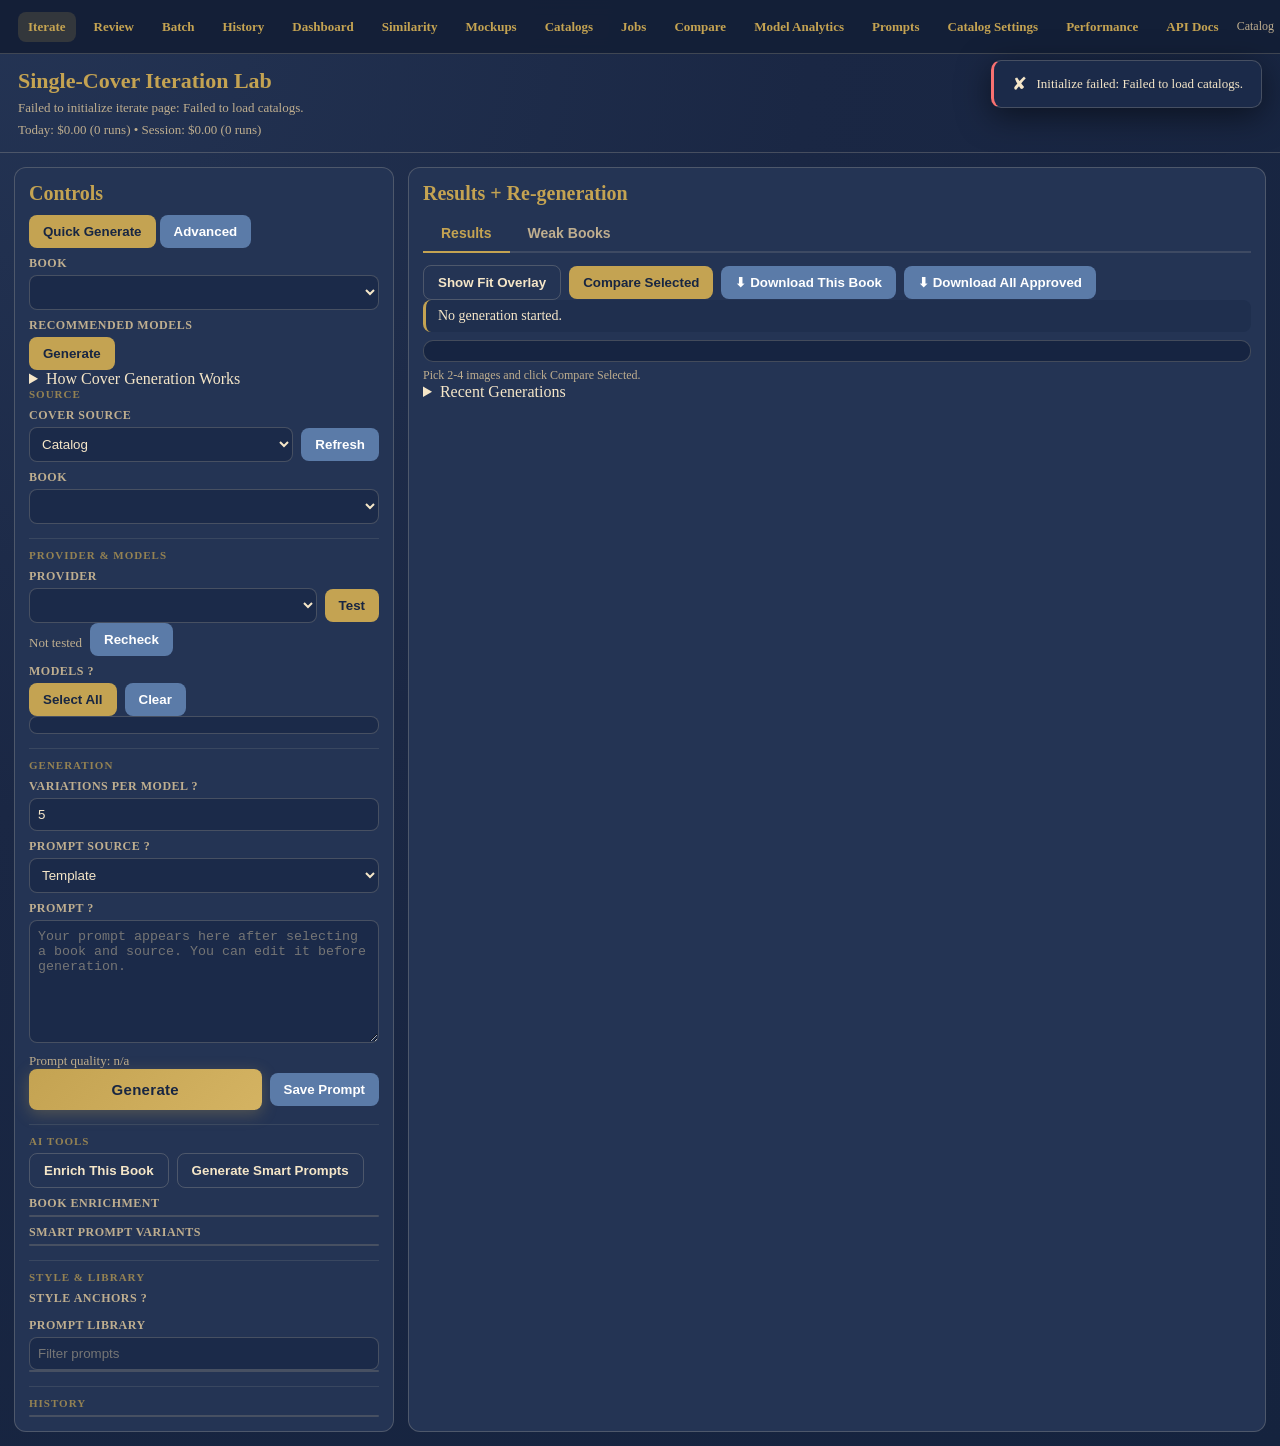
==== commit adace4e9: "fix(iterate): load full catalog pages and expand drive cover fetch scope" ====
--- a/src/static/iterate.html
+++ b/src/static/iterate.html
@@ -7,10 +7,11 @@
   <link rel="stylesheet" href="/src/static/iterate.css" />
 <title>Alexandria Iterate</title>
 </head>
-<body>
+<body class="iterate-page">
   <nav class="nav">
     <a class="active" href="/iterate">Iterate</a>
     <a href="/review">Review</a>
+    <a href="/batch">Batch</a>
     <a href="/history">History</a>
     <a href="/dashboard">Dashboard</a>
     <a href="/similarity">Similarity</a>
@@ -18,16 +19,24 @@
     <a href="/catalogs">Catalogs</a>
     <a href="/jobs">Jobs</a>
     <a href="/compare">Compare</a>
+    <a href="/analytics/models">Model Analytics</a>
+    <a href="/prompts">Prompts</a>
+    <a href="/catalog/settings">Catalog Settings</a>
+    <a href="/admin/performance">Performance</a>
     <a href="/api/docs" target="_blank">API Docs</a>
     <div class="catalog">
       <span>Catalog</span>
       <select id="catalogSelect"></select>
     </div>
+    <button id="notificationBell" type="button" class="notification-bell" title="Notifications">
+      Bell <span id="notificationCount" class="notification-count">0</span>
+    </button>
   </nav>
 
   <header>
     <h1>Single-Cover Iteration Lab</h1>
     <div id="status" class="status">Loading...</div>
+    <div id="costTracker" class="status">Today: $0.00 (0 runs) • Session: $0.00 (0 runs)</div>
   </header>
 
   <div class="toast-container" id="toastContainer"></div>
@@ -35,6 +44,34 @@
   <main class="layout">
     <aside class="card">
       <h2>Controls</h2>
+      <div class="mode-toggle">
+        <button id="quickModeBtn" type="button" class="mode-active" title="Fast flow with only the core controls">Quick Generate</button>
+        <button id="advancedModeBtn" type="button" class="secondary" title="Show all controls and advanced tooling">Advanced</button>
+      </div>
+
+      <div id="quickControls" class="quick-controls">
+        <label>Book</label>
+        <select id="quickBookSelect"></select>
+        <label class="u-mt-12">Recommended Models</label>
+        <div id="quickModelsBox" class="quick-models"></div>
+        <div class="row u-mt-10">
+          <button id="quickGenerateBtn" type="button" title="Enter">Generate</button>
+        </div>
+      </div>
+
+      <div id="advancedControlsWrap">
+      <details class="how-it-works">
+        <summary>How Cover Generation Works</summary>
+        <ol>
+          <li><strong>Select a book</strong> from catalog or Google Drive source.</li>
+          <li><strong>Choose prompt source</strong> (template, AI, library, or custom).</li>
+          <li><strong>Optionally enrich</strong> metadata and generate smart prompts.</li>
+          <li><strong>Review/edit prompt</strong> in the editor before generation.</li>
+          <li><strong>Select one or more models</strong> (Gemini Flash is usually cheapest).</li>
+          <li><strong>Click Generate</strong>; each variant gets a distinct style directive + seed.</li>
+          <li><strong>Review outputs</strong>, inspect prompt text, and download per variant ZIP.</li>
+        </ol>
+      </details>
 
       <div class="section-header">Source</div>
       <label>Cover Source</label>
@@ -56,6 +93,7 @@
         <select id="driveCoverSelect"></select>
         <div id="driveCoverStatus" class="status">Drive covers not loaded.</div>
       </div>
+      <div id="driveOutputInfo" class="status"></div>
 
       <hr class="section-divider" />
       <div class="section-header">Provider &amp; Models</div>
@@ -70,26 +108,41 @@
       </div>
       <div id="providerConnectivityList" class="status"></div>
 
-      <label>Models</label>
+      <label>
+        Models
+        <span class="help-tip" data-tip="Select one or more models. Use low-cost models for fast iteration and premium models for final-quality passes.">?</span>
+      </label>
       <div class="row u-mb-6">
         <button id="selectAllModels" type="button">Select All</button>
         <button id="clearModels" type="button" class="secondary">Clear</button>
       </div>
       <div class="models" id="modelsBox"></div>
+      <div class="model-info-panel" id="modelInfoPanel"></div>
 
       <hr class="section-divider" />
       <div class="section-header">Generation</div>
-      <label>Variations Per Model</label>
+      <label>
+        Variations Per Model
+        <span class="help-tip" data-tip="How many variants each selected model should generate. Each variant receives additional prompt variation and a unique generation seed.">?</span>
+      </label>
       <input id="variationCount" type="number" min="1" step="1" value="5" />
 
-      <label>Prompt Source</label>
+      <label>
+        Prompt Source
+        <span class="help-tip" data-tip="Template: default catalog prompt. AI-Generated: intelligent prompts for this book. Library: a saved prompt template. Custom: keep manual text exactly as written.">?</span>
+      </label>
       <select id="promptSource">
         <option value="template">Template</option>
         <option value="ai_generated">AI-Generated</option>
+        <option value="library">Library</option>
+        <option value="custom">Custom</option>
       </select>
 
-      <label>Prompt</label>
-      <textarea id="promptEditor" rows="7"></textarea>
+      <label>
+        Prompt
+        <span class="help-tip" data-tip="The medallion-scene prompt sent to the image model. You can edit this directly before clicking Generate.">?</span>
+      </label>
+      <textarea id="promptEditor" rows="7" placeholder="Your prompt appears here after selecting a book and source. You can edit it before generation."></textarea>
       <div id="promptQuality" class="status">Prompt quality: n/a</div>
 
       <div class="row u-mt-10">
@@ -100,8 +153,8 @@
       <hr class="section-divider" />
       <div class="section-header">AI Tools</div>
       <div class="row u-mt-8">
-        <button id="enrichBookBtn" type="button" class="ghost">Enrich This Book</button>
-        <button id="generateSmartPromptsBtn" type="button" class="ghost">Generate Smart Prompts</button>
+        <button id="enrichBookBtn" type="button" class="ghost" title="Analyze this title and infer richer themes, setting, and motifs to improve prompts.">Enrich This Book</button>
+        <button id="generateSmartPromptsBtn" type="button" class="ghost" title="Generate multiple intelligent prompt variants for this title and pick the strongest one.">Generate Smart Prompts</button>
       </div>
 
       <label class="u-mt-12">Book Enrichment</label>
@@ -112,7 +165,10 @@
 
       <hr class="section-divider" />
       <div class="section-header">Style &amp; Library</div>
-      <label>Style Anchors</label>
+      <label>
+        Style Anchors
+        <span class="help-tip" data-tip="Style anchors bias tone and rendering style. Combine anchors to steer aesthetic direction.">?</span>
+      </label>
       <div id="anchorChips" class="chips"></div>
 
       <label class="u-mt-12">Prompt Library</label>
@@ -122,6 +178,7 @@
       <hr class="section-divider" />
       <div class="section-header">History</div>
       <div id="historyList" class="list"></div>
+      </div>
     </aside>
 
     <section class="card">
@@ -132,14 +189,22 @@
       </div>
 
       <div id="resultsPanel" class="panel active">
+        <div id="runSummaryBanner" class="run-summary-banner picker-hidden"></div>
         <div class="row u-mb-8">
           <button id="toggleOverlayBtn" class="ghost" type="button">Show Fit Overlay</button>
           <button id="openCompareBtn" type="button">Compare Selected</button>
+          <button id="downloadBookBtn" type="button" class="secondary">⬇ Download This Book</button>
+          <button id="downloadApprovedBtn" type="button" class="secondary">⬇ Download All Approved</button>
+          <button id="downloadWinnerBtn" class="btn-download-winner picker-hidden" type="button">⬇ Download Picked Cover (ZIP)</button>
         </div>
         <div id="resultStatus" class="status">No generation started.</div>
         <div id="heartbeatPanel" class="heartbeat-panel"></div>
         <div id="compareStatus" class="compare-status">Pick 2-4 images and click Compare Selected.</div>
         <div id="results" class="results"></div>
+        <details id="recentGenerations" class="recent-generations">
+          <summary>Recent Generations</summary>
+          <div id="recentGenerationsList" class="recent-generations-list"></div>
+        </details>
       </div>
 
       <div id="weakPanel" class="panel">
@@ -164,7 +229,20 @@
     </div>
   </div>
 
-  <div id="zoomModal"><img id="zoomImg" alt="zoom" /></div>
+  <div id="zoomModal">
+    <div class="zoom-shell">
+      <div id="zoomLoading" class="zoom-loading">Loading high resolution preview…</div>
+      <img id="zoomImg" alt="zoom" />
+    </div>
+  </div>
+
+  <div id="notificationPanel" class="notification-panel picker-hidden">
+    <div class="row u-row-between-center">
+      <strong class="u-title-gold-18">Notifications</strong>
+      <button id="notificationCloseBtn" class="secondary" type="button">Close</button>
+    </div>
+    <div id="notificationList" class="notification-list u-mt-10"></div>
+  </div>
 
   <div id="helpModal">
     <div class="modal-card iterate-help-card">
@@ -172,14 +250,14 @@
         <strong class="u-title-gold-18">Keyboard Shortcuts</strong>
         <button id="closeHelpBtn" class="secondary" type="button">Close</button>
       </div>
-      <div class="help-grid u-mt-10">
-        <div><code>G</code></div><div>Generate on current book</div>
-        <div><code>S</code></div><div>Save prompt to library</div>
-        <div><code>Space</code></div><div>Toggle compare modal (when 2-4 images are selected)</div>
-        <div><code>?</code></div><div>Open this help modal</div>
+        <div class="help-grid u-mt-10">
+          <div><code>G</code></div><div>Generate on current book</div>
+          <div><code>S</code></div><div>Save prompt to library</div>
+          <div><code>Space</code></div><div>Toggle Quick/Advanced mode</div>
+          <div><code>?</code></div><div>Open this help modal</div>
+        </div>
       </div>
     </div>
-  </div>
 
   <script>
     const app = {
@@ -218,6 +296,28 @@
       modelSelection: new Set(),
       modelSelectionTouched: false,
       heartbeat: null,
+      jobEventSource: null,
+      modelCosts: {},
+      modelCompare: [],
+      recommendedModel: '',
+      driveOutputFolderId: '',
+      uiMode: 'quick',
+      quickModels: [],
+      latestJobId: '',
+      modelProgress: {},
+      runStartedAt: '',
+      currentRunSummary: null,
+      sessionCostUsd: 0,
+      sessionRuns: 0,
+      todayCostUsd: 0,
+      todayRuns: 0,
+      selectedLibraryPromptId: '',
+      requestedPromptId: '',
+      recentGenerations: [],
+      notifications: [],
+      resultsByKey: new Map(),
+      zoomCache: new Map(),
+      dismissedResults: new Set(),
     };
 
     /* ─── Toast Notification System ─── */
@@ -237,11 +337,12 @@
 
     /* ─── Button Loading State Helpers ─── */
     function btnStartLoading(btn, loadingText) {
-      if (!btn) return;
+      if (!btn || btn.classList.contains('btn-loading')) return false;
       btn._originalText = btn.textContent;
       btn.textContent = loadingText || btn.textContent;
       btn.classList.add('btn-loading');
       btn.disabled = true;
+      return true;
     }
 
     function btnStopLoading(btn, success = true) {
@@ -256,49 +357,326 @@
 
     function qs(id) { return document.getElementById(id); }
     function catalogQuery() { return `catalog=${encodeURIComponent(app.catalog)}`; }
+    const ITERATE_DATA_PAGE_SIZE = 500;
+    const ITERATE_DATA_MAX_PAGES = 50;
+    async function fetchJson(url, { timeoutMs = 12000, options = {} } = {}) {
+      const controller = new AbortController();
+      const timer = setTimeout(() => controller.abort(), Math.max(500, Number(timeoutMs) || 12000));
+      try {
+        const res = await fetch(url, { ...options, signal: controller.signal });
+        let data = {};
+        try {
+          data = await res.json();
+        } catch (_) {
+          data = {};
+        }
+        return { res, data };
+      } catch (error) {
+        if (error && error.name === 'AbortError') {
+          const secs = Math.max(1, Math.round((Number(timeoutMs) || 12000) / 1000));
+          throw new Error(`Request timed out after ${secs}s`);
+        }
+        throw error;
+      } finally {
+        clearTimeout(timer);
+      }
+    }
+
+    function mergeBookRows(rows) {
+      const byNumber = new Map();
+      const withoutNumber = [];
+      (rows || []).forEach((row) => {
+        if (!row || typeof row !== 'object') return;
+        const bookNumber = Number(row.number || 0);
+        if (bookNumber > 0) {
+          if (!byNumber.has(bookNumber)) byNumber.set(bookNumber, row);
+          return;
+        }
+        withoutNumber.push(row);
+      });
+      const numbered = Array.from(byNumber.entries())
+        .sort((a, b) => a[0] - b[0])
+        .map((entry) => entry[1]);
+      return numbered.concat(withoutNumber);
+    }
+
+    async function fetchAllIterateData({ timeoutMs = 15000 } = {}) {
+      const makeUrl = (offset) => `/api/iterate-data?${catalogQuery()}&limit=${ITERATE_DATA_PAGE_SIZE}&offset=${Math.max(0, Number(offset) || 0)}`;
+      const { res, data } = await fetchJson(makeUrl(0), { timeoutMs });
+      if (!res.ok) return { res, data };
+
+      let books = Array.isArray(data.books) ? data.books.slice() : [];
+      let pagination = (data && typeof data.pagination === 'object' && data.pagination) ? data.pagination : {};
+      let hasMore = Boolean(pagination.has_more);
+      let limit = Math.max(1, Number(pagination.limit || ITERATE_DATA_PAGE_SIZE));
+      let offset = Math.max(0, Number(pagination.offset || 0));
+      let pagesFetched = 1;
+
+      while (hasMore && pagesFetched < ITERATE_DATA_MAX_PAGES) {
+        offset += limit;
+        const { res: pageRes, data: pageData } = await fetchJson(makeUrl(offset), { timeoutMs });
+        if (!pageRes.ok) break;
+        const pageBooks = Array.isArray(pageData.books) ? pageData.books : [];
+        books = books.concat(pageBooks);
+        pagination = (pageData && typeof pageData.pagination === 'object' && pageData.pagination) ? pageData.pagination : {};
+        hasMore = Boolean(pagination.has_more) && pageBooks.length > 0;
+        limit = Math.max(1, Number(pagination.limit || ITERATE_DATA_PAGE_SIZE));
+        pagesFetched += 1;
+      }
+
+      const mergedBooks = mergeBookRows(books);
+      const totalBooks = Math.max(Number(data.total_books || 0), mergedBooks.length);
+      const mergedData = Object.assign({}, data, {
+        books: mergedBooks,
+        total_books: totalBooks,
+        pagination: {
+          total: totalBooks,
+          limit: mergedBooks.length || 1,
+          offset: 0,
+          has_more: false,
+        },
+      });
+      return { res, data: mergedData };
+    }
+
+    function nowIso() {
+      return new Date().toISOString();
+    }
+
+    function resultKey(item) {
+      const model = String(item && item.model ? item.model : 'unknown');
+      const variant = Number(item && (item.variant || item.variant_id) ? (item.variant || item.variant_id) : 0);
+      return `${model}::${variant}`;
+    }
+
+    function humanDuration(seconds) {
+      const total = Math.max(0, Number(seconds || 0));
+      if (!Number.isFinite(total) || total <= 0) return '0s';
+      const whole = Math.round(total);
+      const m = Math.floor(whole / 60);
+      const s = whole % 60;
+      if (m <= 0) return `${s}s`;
+      return `${m}m ${s}s`;
+    }
+
+    function pushNotification(message, type = 'info') {
+      const entry = {
+        id: `${Date.now()}-${Math.random().toString(16).slice(2, 8)}`,
+        message: String(message || ''),
+        type,
+        at: nowIso(),
+      };
+      app.notifications.unshift(entry);
+      app.notifications = app.notifications.slice(0, 100);
+      renderNotificationPanel();
+    }
+
+    function renderNotificationPanel() {
+      const count = app.notifications.filter(item => !item.read).length;
+      const countNode = qs('notificationCount');
+      if (countNode) countNode.textContent = String(Math.max(0, count));
+      const list = qs('notificationList');
+      if (!list) return;
+      if (!app.notifications.length) {
+        list.innerHTML = '<div class="list-item"><em>No notifications yet.</em></div>';
+        return;
+      }
+      list.innerHTML = app.notifications.map(item => `
+        <div class="list-item">
+          <strong>${escapeHtml(String(item.type || 'info').toUpperCase())}</strong><br>
+          ${escapeHtml(item.message || '')}<br>
+          <small>${escapeHtml(new Date(item.at || Date.now()).toLocaleString())}</small>
+        </div>
+      `).join('');
+    }
+
+    function toggleNotifications(forceOpen) {
+      const panel = qs('notificationPanel');
+      if (!panel) return;
+      const open = typeof forceOpen === 'boolean' ? forceOpen : panel.classList.contains('picker-hidden');
+      panel.classList.toggle('picker-hidden', !open);
+      if (open) {
+        app.notifications = app.notifications.map(item => Object.assign({}, item, { read: true }));
+        renderNotificationPanel();
+      }
+    }
+
+    function loadSessionCostTracker() {
+      const token = localStorage.getItem('iterateSessionCostV2');
+      if (!token) return;
+      try {
+        const payload = JSON.parse(token);
+        const today = new Date().toISOString().slice(0, 10);
+        app.sessionCostUsd = Number(payload.sessionCostUsd || 0);
+        app.sessionRuns = Number(payload.sessionRuns || 0);
+        if (String(payload.day || '') === today) {
+          app.todayCostUsd = Number(payload.todayCostUsd || 0);
+          app.todayRuns = Number(payload.todayRuns || 0);
+        } else {
+          app.todayCostUsd = 0;
+          app.todayRuns = 0;
+        }
+      } catch (_) {
+      }
+    }
+
+    function saveSessionCostTracker() {
+      const day = new Date().toISOString().slice(0, 10);
+      localStorage.setItem(
+        'iterateSessionCostV2',
+        JSON.stringify({
+          day,
+          sessionCostUsd: Number(app.sessionCostUsd || 0),
+          sessionRuns: Number(app.sessionRuns || 0),
+          todayCostUsd: Number(app.todayCostUsd || 0),
+          todayRuns: Number(app.todayRuns || 0),
+        })
+      );
+    }
+
+    function renderCostTracker() {
+      const node = qs('costTracker');
+      if (!node) return;
+      node.textContent = `Today: $${Number(app.todayCostUsd || 0).toFixed(2)} (${Number(app.todayRuns || 0)} runs) • Session: $${Number(app.sessionCostUsd || 0).toFixed(2)} (${Number(app.sessionRuns || 0)} runs)`;
+    }
+
+    function applyRunCostSummary(summary) {
+      if (!summary) return;
+      app.currentRunSummary = summary;
+      app.sessionCostUsd = Number(app.sessionCostUsd || 0) + Number(summary.totalCostUsd || 0);
+      app.sessionRuns = Number(app.sessionRuns || 0) + 1;
+      app.todayCostUsd = Number(app.todayCostUsd || 0) + Number(summary.totalCostUsd || 0);
+      app.todayRuns = Number(app.todayRuns || 0) + 1;
+      saveSessionCostTracker();
+      renderCostTracker();
+      renderRunSummaryBanner();
+      app.recentGenerations.unshift({
+        at: nowIso(),
+        summary,
+        thumb: String(summary.firstThumb || ''),
+        model: String(summary.topModel || ''),
+        quality: Number(summary.avgQuality || 0),
+      });
+      app.recentGenerations = app.recentGenerations.slice(0, 10);
+      localStorage.setItem('iterateRecentGenerationsV2', JSON.stringify(app.recentGenerations));
+      renderRecentGenerations();
+    }
+
+    function loadRecentGenerations() {
+      const raw = localStorage.getItem('iterateRecentGenerationsV2');
+      if (!raw) return;
+      try {
+        const rows = JSON.parse(raw);
+        if (Array.isArray(rows)) app.recentGenerations = rows.slice(0, 10);
+      } catch (_) {
+      }
+    }
+
+    function renderRecentGenerations() {
+      const list = qs('recentGenerationsList');
+      if (!list) return;
+      if (!app.recentGenerations.length) {
+        list.innerHTML = '<div class="list-item"><em>No runs in this browser session yet.</em></div>';
+        return;
+      }
+      list.innerHTML = app.recentGenerations.map((row, idx) => `
+        <div class="list-item">
+          <div><strong>${escapeHtml(row.model || 'run')}</strong> · ${escapeHtml(new Date(row.at || Date.now()).toLocaleString())}</div>
+          <div>cost $${Number(row.summary && row.summary.totalCostUsd || 0).toFixed(3)} · images ${Number(row.summary && row.summary.totalImages || 0)}</div>
+          <div>time ${escapeHtml(humanDuration(Number(row.summary && row.summary.totalSeconds || 0)))}</div>
+          ${row.thumb ? `<img src="${escapeHtml(row.thumb)}" alt="recent thumbnail" />` : ''}
+          <button type="button" class="secondary u-mt-6" data-recent-compare="${idx}">Compare with current</button>
+        </div>
+      `).join('');
+      list.querySelectorAll('[data-recent-compare]').forEach(btn => {
+        btn.addEventListener('click', () => {
+          showToast('Recent comparison snapshot loaded.', 'info', 2200);
+        });
+      });
+    }
 
     async function init() {
-      const params = new URLSearchParams(window.location.search);
-      if (params.get('catalog')) app.catalog = params.get('catalog');
-
-      const catalogRes = await fetch('/api/catalogs');
-      const catalogData = await catalogRes.json();
-      app.catalogs = catalogData.catalogs || [];
-      if (!app.catalog && catalogData.active_catalog) app.catalog = catalogData.active_catalog;
-      renderCatalogs();
-
-      const res = await fetch(`/api/iterate-data?${catalogQuery()}`);
-      const data = await res.json();
-      app.books = data.books || [];
-      app.models = data.models || [];
-      app.providers = data.providers || [];
-      app.providerModels = data.provider_models || {};
-      app.anchors = data.style_anchors || [];
-      app.promptLibrary = data.prompt_library || [];
-      app.intelligentPromptsAvailable = Boolean(data.intelligent_prompts_available);
-      app.enrichmentAvailable = Boolean(data.enrichment_available);
-      app.promptPerformance = data.prompt_performance || {};
-      app.promptSource = app.intelligentPromptsAvailable ? 'ai_generated' : 'template';
-      app.selectedProvider = 'all';
-      app.defaultVariantsPerModel = Number(data.default_variants_per_model || 5);
-      app.maxGenerationVariants = Math.max(app.defaultVariantsPerModel, Number(data.max_generation_variants || 20));
-      app.modelSelectionTouched = false;
-      app.modelSelection = new Set(app.models);
-
-      renderBooks();
-      renderCoverPickers();
-      renderProviders();
-      renderModels();
-      renderAnchors();
-      renderLibrary();
-      applyVariationLimits();
-      qs('promptSource').value = app.promptSource;
-      bindEvents();
-      await refreshProviderConnectivity({ force: false, silent: false });
-      await loadDriveCovers({ silent: true });
-      applyCoverSource();
-      setStatus(`Ready. Catalog: ${app.catalog}. Choose a book and generate.`);
-      resetHeartbeat('No generation started.');
+      try {
+        loadSessionCostTracker();
+        loadRecentGenerations();
+        renderCostTracker();
+        renderRecentGenerations();
+        renderNotificationPanel();
+
+        const params = new URLSearchParams(window.location.search);
+        if (params.get('catalog')) app.catalog = params.get('catalog');
+        const requestedMode = String(params.get('mode') || '').trim().toLowerCase();
+        app.requestedPromptId = String(params.get('prompt_id') || '').trim();
+        if (requestedMode === 'advanced') app.uiMode = 'advanced';
+
+        const { res: catalogRes, data: catalogData } = await fetchJson('/api/catalogs', { timeoutMs: 10000 });
+        if (!catalogRes.ok) throw new Error(catalogData.error || catalogData.message || 'Failed to load catalogs.');
+        app.catalogs = catalogData.catalogs || [];
+        if (!app.catalog && catalogData.active_catalog) app.catalog = catalogData.active_catalog;
+        renderCatalogs();
+
+        const { res, data } = await fetchAllIterateData({ timeoutMs: 15000 });
+        if (!res.ok) throw new Error(data.error || data.message || 'Failed to load iterate data.');
+        app.books = data.books || [];
+        app.models = data.models || [];
+        app.providers = data.providers || [];
+        app.providerModels = data.provider_models || {};
+        app.anchors = data.style_anchors || [];
+        app.promptLibrary = data.prompt_library || [];
+        app.intelligentPromptsAvailable = Boolean(data.intelligent_prompts_available);
+        app.enrichmentAvailable = Boolean(data.enrichment_available);
+        app.promptPerformance = data.prompt_performance || {};
+        app.promptSource = app.intelligentPromptsAvailable ? 'ai_generated' : 'template';
+        app.selectedProvider = 'all';
+        app.defaultVariantsPerModel = Number(data.default_variants_per_model || 5);
+        app.maxGenerationVariants = Math.max(app.defaultVariantsPerModel, Number(data.max_generation_variants || 20));
+        app.modelCosts = data.model_costs || {};
+        app.driveOutputFolderId = String(data.gdrive_output_folder_id || '');
+        app.modelSelectionTouched = false;
+        app.modelSelection = new Set();
+
+        renderBooks();
+        renderCoverPickers();
+        renderProviders();
+        renderModels();
+        renderQuickControls();
+        renderAnchors();
+        renderLibrary();
+        if (app.requestedPromptId) {
+          const loaded = applyLibraryPrompt(app.requestedPromptId, { silent: true });
+          if (loaded) {
+            showToast(`Loaded prompt ${app.requestedPromptId} from URL.`, 'info', 2000);
+          } else {
+            showToast(`Prompt ${app.requestedPromptId} not found in this catalog.`, 'error', 2800);
+          }
+        }
+        applyVariationLimits();
+        qs('promptSource').value = app.promptSource;
+        bindEvents();
+        applyMode();
+        applyCoverSource();
+        setStatus(`Ready. Catalog: ${app.catalog}. Choose a book and generate.`);
+        resetHeartbeat('No generation started.');
+
+        // Non-critical requests run in the background so controls stay responsive.
+        refreshProviderConnectivity({ force: false, silent: false }).catch(() => {});
+        loadModelCompare()
+          .then(() => {
+            renderModelInfoPanel();
+            renderQuickControls();
+            applyModeRecommendations();
+          })
+          .catch(() => {
+            renderModelInfoPanel();
+            renderQuickControls();
+            applyModeRecommendations();
+          });
+
+      } catch (error) {
+        const message = (error && error.message) ? error.message : String(error || 'unknown error');
+        qs('status').textContent = `Failed to initialize iterate page: ${message}`;
+        showToast(`Initialize failed: ${message}`, 'error');
+      }
     }
 
     function connectivitySummaryText() {
@@ -343,11 +721,101 @@
 
     function renderBooks() {
       qs('bookSelect').innerHTML = app.books.map(b => `<option value="${b.number}">${b.number}. ${escapeHtml(b.title)}</option>`).join('');
+      const quick = qs('quickBookSelect');
+      if (quick) {
+        quick.innerHTML = app.books.map(b => `<option value="${b.number}">${b.number}. ${escapeHtml(b.title)}</option>`).join('');
+      }
+    }
+
+    function recommendedQuickModels() {
+      const rows = Array.isArray(app.modelCompare) ? app.modelCompare : [];
+      const preferred = rows
+        .slice()
+        .sort((a, b) => Number(b.quality_per_dollar || 0) - Number(a.quality_per_dollar || 0))
+        .map(row => String(row.model || '').trim())
+        .filter(Boolean);
+      const fallback = (app.models || []).slice();
+      const merged = preferred.concat(fallback).filter((token, idx, arr) => token && arr.indexOf(token) === idx);
+      return merged.slice(0, 3);
+    }
+
+    function applyModeRecommendations() {
+      const top = recommendedQuickModels();
+      app.quickModels = top;
+      if (!app.modelSelectionTouched) {
+        app.modelSelection = new Set(top);
+      }
+      renderModels();
+      renderQuickControls();
+    }
+
+    function renderQuickControls() {
+      const quickBook = qs('quickBookSelect');
+      if (quickBook && !quickBook.value && app.books.length) {
+        quickBook.value = String(app.books[0].number);
+      }
+      const box = qs('quickModelsBox');
+      if (!box) return;
+      const top = recommendedQuickModels();
+      app.quickModels = top;
+      if (!top.length) {
+        box.innerHTML = '<em>No recommended models yet.</em>';
+        return;
+      }
+      box.innerHTML = top.map(model => {
+        const checked = app.modelSelection.has(model);
+        const cost = Number(app.modelCosts[model] || 0);
+        return `
+          <label>
+            <input type="checkbox" data-quick-model="${escapeHtml(model)}" ${checked ? 'checked' : ''} />
+            <span>${escapeHtml(model)}</span>
+            <small>$${cost.toFixed(4)}</small>
+          </label>
+        `;
+      }).join('');
+      box.querySelectorAll('[data-quick-model]').forEach(input => {
+        input.addEventListener('change', () => {
+          app.modelSelectionTouched = true;
+          const model = String(input.getAttribute('data-quick-model') || '').trim();
+          if (!model) return;
+          if (input.checked) app.modelSelection.add(model);
+          else app.modelSelection.delete(model);
+          renderModels();
+        });
+      });
+    }
+
+    function applyMode() {
+      const quick = app.uiMode !== 'advanced';
+      app.uiMode = quick ? 'quick' : 'advanced';
+      document.body.classList.toggle('iterate-quick-mode', quick);
+      qs('quickControls').classList.toggle('picker-hidden', !quick);
+      qs('advancedControlsWrap').classList.toggle('picker-hidden', quick);
+      qs('quickModeBtn').classList.toggle('mode-active', quick);
+      qs('advancedModeBtn').classList.toggle('mode-active', !quick);
+      qs('quickModeBtn').classList.toggle('secondary', !quick);
+      qs('advancedModeBtn').classList.toggle('secondary', quick);
+      if (quick) {
+        const pick = Number(qs('quickBookSelect').value || 0);
+        if (pick > 0) qs('bookSelect').value = String(pick);
+      }
+    }
+
+    function setMode(mode) {
+      app.uiMode = mode === 'advanced' ? 'advanced' : 'quick';
+      applyMode();
+      const url = new URL(window.location.href);
+      url.searchParams.set('mode', app.uiMode);
+      window.history.replaceState({}, '', url.toString());
     }
 
     function renderCoverPickers() {
       qs('coverSourceSelect').value = app.coverSource;
       qs('refreshDriveCoversBtn').style.display = app.coverSource === 'drive' ? '' : 'none';
+      const driveInfo = qs('driveOutputInfo');
+      driveInfo.textContent = app.driveOutputFolderId
+        ? `Picked covers sync target: Google Drive folder ${app.driveOutputFolderId}.`
+        : 'Google Drive output folder is not configured.';
     }
 
     function applyCoverSource() {
@@ -396,16 +864,19 @@
       const statusNode = qs('driveCoverStatus');
       if (!selected) {
         statusNode.textContent = 'No Drive cover selected.';
+        renderWinnerDownloadButton(null);
         return;
       }
       const book = Number(selected.book_number || 0);
       if (book <= 0) {
         statusNode.textContent = 'Selected cover does not map to a catalog book number.';
+        renderWinnerDownloadButton(null);
         return;
       }
       const bookExists = app.books.some(row => Number(row.number) === book);
       if (!bookExists) {
         statusNode.textContent = `Mapped to book ${book}, but it is not available in this catalog scope.`;
+        renderWinnerDownloadButton(null);
         return;
       }
       qs('bookSelect').value = String(book);
@@ -420,8 +891,11 @@
       refreshBtn.disabled = true;
       statusNode.textContent = 'Loading Drive covers...';
       try {
-        const res = await fetch(`/api/drive/input-covers?limit=1000&${catalogQuery()}`);
-        const data = await res.json();
+        const { res, data } = await fetchJson(`/api/drive/input-covers?limit=5000&${catalogQuery()}`, { timeoutMs: 20000 });
+        if (!res.ok) {
+          const message = data.error || data.message || 'Drive cover load failed.';
+          throw new Error(message);
+        }
         const covers = Array.isArray(data.covers) ? data.covers : [];
         app.driveCovers = covers;
         app.driveFolderId = String(data.drive_folder_id || app.driveFolderId || '');
@@ -433,16 +907,22 @@
         }
         const mode = String(data.mode || 'unknown');
         const count = Number(data.count || covers.length || 0);
+        const total = Number(data.total || count || 0);
         if (data.error) {
           statusNode.textContent = `Drive error: ${data.error}`;
           if (!silent) setStatus('Google Drive cover list unavailable.');
-          return;
-        }
-        statusNode.textContent = `Loaded ${count} cover item(s) from ${mode}.`;
+          if (!silent) showToast(`Drive error: ${data.error}`, 'error');
+          return false;
+        }
+        statusNode.textContent = `Loaded ${count} cover item(s) from ${mode}${total > count ? ` (showing first ${count} of ${total})` : ''}.`;
+        if (!silent) showToast(`Loaded ${count} Drive cover item(s).`, 'success', 2200);
+        return true;
       } catch (error) {
         const message = (error && error.message) ? error.message : String(error || 'unknown error');
         statusNode.textContent = `Drive error: ${message}`;
         if (!silent) setStatus('Failed to load Google Drive covers.');
+        if (!silent) showToast(`Drive load failed: ${message}`, 'error');
+        return false;
       } finally {
         refreshBtn.disabled = false;
       }
@@ -503,6 +983,7 @@
       syncModelSelection();
       if (!models.length) {
         box.innerHTML = '<em>No models for provider.</em>';
+        renderModelInfoPanel();
         return;
       }
       box.innerHTML = models.map(m => {
@@ -519,9 +1000,88 @@
           app.modelSelectionTouched = true;
           if (input.checked) app.modelSelection.add(input.value);
           else app.modelSelection.delete(input.value);
+          renderQuickControls();
+          loadCostProjection();
           renderHeartbeat();
         });
       });
+      renderModelInfoPanel();
+    }
+
+    async function loadModelCompare() {
+      try {
+        const { res, data } = await fetchJson(`/api/analytics/models/compare?${catalogQuery()}`, { timeoutMs: 8000 });
+        if (!res.ok || !data.ok) return false;
+        app.modelCompare = Array.isArray(data.models) ? data.models : [];
+        app.recommendedModel = String(data.recommended_model || '');
+        return true;
+      } catch (err) {
+        return false;
+      }
+    }
+
+    function renderModelInfoPanel() {
+      const node = qs('modelInfoPanel');
+      if (!node) return;
+      const selected = selectedModels();
+      const rowsRaw = Array.isArray(app.modelCompare) ? app.modelCompare : [];
+      const rows = rowsRaw.filter(row => selected.includes(String(row.model || '')));
+      const fallbackRows = selected.map(model => ({
+        model,
+        avg_cost_per_variant: Number(app.modelCosts[model] || 0),
+        avg_generation_time_seconds: 0,
+        avg_quality: 0,
+      }));
+      const displayRows = rows.length ? rows : fallbackRows;
+      if (!displayRows.length) {
+        node.innerHTML = '<div class="model-info-header">Model Pricing &amp; Speed</div><div class="status">Select model(s) to see cost/speed guidance.</div>';
+        return;
+      }
+
+      let cheapest = displayRows[0];
+      displayRows.forEach(row => {
+        if (Number(row.avg_cost_per_variant || 999) < Number(cheapest.avg_cost_per_variant || 999)) cheapest = row;
+      });
+      const recommended = app.recommendedModel && displayRows.some(row => String(row.model || '') === app.recommendedModel)
+        ? app.recommendedModel
+        : String(cheapest.model || '');
+
+      node.innerHTML = `
+        <div class="model-info-header">Model Pricing &amp; Speed</div>
+        <table class="model-info-table">
+          <thead>
+            <tr><th>Model</th><th>Cost/img</th><th>Speed</th><th>Quality</th></tr>
+          </thead>
+          <tbody>
+            ${displayRows.map(row => {
+              const model = String(row.model || '');
+              const cheapestClass = model === String(cheapest.model || '') ? ' class="model-cheapest"' : '';
+              const cost = Number(row.avg_cost_per_variant || app.modelCosts[model] || 0);
+              const speed = Number(row.avg_generation_time_seconds || 0);
+              const quality = Number(row.avg_quality || 0);
+              const qualityLabel = quality >= 85 ? 'Great' : quality >= 70 ? 'Good' : quality > 0 ? 'Fair' : 'n/a';
+              const speedLabel = speed > 0 ? `~${Math.max(1, Math.round(speed))}s` : 'n/a';
+              return `<tr${cheapestClass}><td>${escapeHtml(model)}</td><td>$${cost.toFixed(4)}</td><td>${speedLabel}</td><td>${qualityLabel}</td></tr>`;
+            }).join('')}
+          </tbody>
+        </table>
+        <p class="model-recommendation">Recommended now: ${escapeHtml(recommended)}. Cheapest now: ${escapeHtml(String(cheapest.model || 'n/a'))}.</p>
+      `;
+    }
+
+    async function loadCostProjection() {
+      const models = selectedModels();
+      const book = currentBook();
+      if (!book || !models.length) return;
+      const variants = Math.max(1, Number(qs('variationCount').value || app.defaultVariantsPerModel || 1));
+      const url = `/api/analytics/cost-projection?${catalogQuery()}&books=1&variants=${encodeURIComponent(variants)}&models=${encodeURIComponent(models.join(','))}`;
+      try {
+        const { res, data } = await fetchJson(url, { timeoutMs: 7000 });
+        if (!res.ok || !data.ok) return;
+        const summary = `Estimated: $${Number(data.estimatedCostUsd || 0).toFixed(3)} for ${Number(data.totalImages || 0)} images (${models.length} model(s) × ${variants} variants).`;
+        setStatus(summary);
+      } catch (_) {
+      }
     }
 
     function syncModelSelection() {
@@ -534,12 +1094,17 @@
       }
       if (!app.modelSelectionTouched) {
         next.clear();
-        (app.models || []).forEach(model => {
+        const recommended = recommendedQuickModels();
+        const seedModels = recommended.length ? recommended : (app.models || []).slice(0, 3);
+        seedModels.forEach(model => {
           const provider = modelProvider(model);
           if (provider && providerDisabled(provider)) return;
           next.add(model);
         });
       }
+      if (!next.size && app.models.length) {
+        next.add(app.models[0]);
+      }
       app.modelSelection = next;
     }
 
@@ -547,12 +1112,11 @@
       try {
         if (!silent) qs('providerStatus').textContent = 'Checking provider connectivity...';
         const url = `/api/providers/connectivity?${catalogQuery()}${force ? '&force=1' : ''}`;
-        const res = await fetch(url);
-        const data = await res.json();
+        const { res, data } = await fetchJson(url, { timeoutMs: force ? 10000 : 8000 });
         if (!res.ok || !data.ok) {
           app.providerConnectivityError = data.error || data.message || 'Connectivity check failed.';
           if (!silent) qs('providerStatus').textContent = app.providerConnectivityError;
-          return;
+          return false;
         }
         app.providerConnectivity = data.providers || {};
         app.providerConnectivityCheckedAt = data.checked_at || '';
@@ -560,9 +1124,11 @@
         renderProviders();
         renderModels();
         renderProviderConnectivityStatus();
+        return true;
       } catch (error) {
         app.providerConnectivityError = (error && error.message) ? error.message : String(error || 'unknown error');
         if (!silent) qs('providerStatus').textContent = `Connectivity check failed: ${app.providerConnectivityError}`;
+        return false;
       }
     }
 
@@ -578,6 +1144,25 @@
           rebuildPromptFromAnchors();
         });
       });
+    }
+
+    function applyLibraryPrompt(promptId, { silent = false } = {}) {
+      const token = String(promptId || '').trim();
+      if (!token) return false;
+      const item = app.promptLibrary.find(prompt => String(prompt.id || '') === token);
+      if (!item) return false;
+      const book = currentBook() || {};
+      const compiledPrompt = String(item.prompt_template || '')
+        .replaceAll('{title}', String(book.title || ''))
+        .replaceAll('{author}', String(book.author || ''))
+        .replaceAll('{genre}', String(book.genre || ''));
+      app.promptSource = 'library';
+      app.selectedLibraryPromptId = token;
+      qs('promptSource').value = app.promptSource;
+      qs('promptEditor').value = compiledPrompt;
+      qs('promptQuality').textContent = 'Prompt quality: n/a (library mode)';
+      if (!silent) showToast(`Loaded library prompt: ${item.name || token}.`, 'success', 1800);
+      return true;
     }
 
     function renderLibrary() {
@@ -593,10 +1178,7 @@
       `).join('');
       list.querySelectorAll('button[data-id]').forEach(btn => {
         btn.addEventListener('click', () => {
-          const item = app.promptLibrary.find(p => p.id === btn.dataset.id);
-          if (!item) return;
-          const book = currentBook();
-          qs('promptEditor').value = (item.prompt_template || '').replace('{title}', book.title);
+          applyLibraryPrompt(btn.dataset.id);
         });
       });
     }
@@ -672,23 +1254,40 @@
       if (!book) return;
       const smart = currentSmartPrompts(book);
       if (app.promptSource === 'ai_generated' && smart.length) {
+        app.selectedLibraryPromptId = '';
         const top = smart.slice().sort((a, b) => Number((b.quality || {}).overall || 0) - Number((a.quality || {}).overall || 0))[0];
         qs('promptEditor').value = top.prompt || (book.default_prompt || '');
         const quality = top.quality || {};
         qs('promptQuality').textContent = `Prompt quality: overall ${Number(quality.overall || 0).toFixed(3)} · specificity ${Number(quality.specificity || 0).toFixed(3)} · visual ${Number(quality.visual_richness || 0).toFixed(3)} · compliance ${Number(quality.constraint_compliance || 0).toFixed(3)}`;
         return;
       }
-      qs('promptEditor').value = book.default_prompt || `Classical medallion illustration for ${book.title}`;
-      qs('promptQuality').textContent = 'Prompt quality: n/a (template mode)';
+      if (app.promptSource === 'template') {
+        app.selectedLibraryPromptId = '';
+        qs('promptEditor').value = book.default_prompt || `Classical medallion illustration for ${book.title}`;
+        qs('promptQuality').textContent = 'Prompt quality: n/a (template mode)';
+        return;
+      }
+      if (app.promptSource === 'library') {
+        if (app.selectedLibraryPromptId) {
+          applyLibraryPrompt(app.selectedLibraryPromptId, { silent: true });
+        }
+        qs('promptQuality').textContent = 'Prompt quality: n/a (library mode)';
+        return;
+      }
+      app.selectedLibraryPromptId = '';
+      qs('promptQuality').textContent = 'Prompt quality: n/a (custom mode)';
     }
 
     function onBookChange() {
       const book = currentBook();
       if (!book) return;
+      if (qs('quickBookSelect')) qs('quickBookSelect').value = String(book.number);
       renderEnrichmentPanel(book);
       renderSmartPromptList(book);
       applyPromptSource(book);
+      renderWinnerDownloadButton(book);
       loadHistory(book.number);
+      loadCostProjection();
       if (app.coverSource !== 'drive' && book.local_cover_available === false) {
         qs('resultStatus').textContent = 'No local cover found for this title. Switch Cover Source to Google Drive to download on demand.';
       }
@@ -698,8 +1297,10 @@
       const selected = currentBook();
       const selectedNumber = selected ? Number(selected.number) : 0;
       const selectedDriveId = app.selectedDriveCoverId;
-      const res = await fetch(`/api/iterate-data?${catalogQuery()}`);
-      const data = await res.json();
+      const { res, data } = await fetchAllIterateData({ timeoutMs: 15000 });
+      if (!res.ok) {
+        throw new Error(data.error || data.message || 'Failed to refresh iterate data.');
+      }
       app.books = data.books || [];
       app.models = data.models || app.models;
       app.providers = data.providers || app.providers;
@@ -709,6 +1310,8 @@
       app.intelligentPromptsAvailable = Boolean(data.intelligent_prompts_available);
       app.enrichmentAvailable = Boolean(data.enrichment_available);
       app.promptPerformance = data.prompt_performance || app.promptPerformance || {};
+      app.modelCosts = data.model_costs || app.modelCosts || {};
+      app.driveOutputFolderId = String(data.gdrive_output_folder_id || app.driveOutputFolderId || '');
       app.selectedDriveCoverId = selectedDriveId;
       syncModelSelection();
 
@@ -719,9 +1322,13 @@
       renderCoverPickers();
       renderProviders();
       renderModels();
+      renderQuickControls();
       renderAnchors();
       renderLibrary();
       await refreshProviderConnectivity({ force: false, silent: true });
+      await loadModelCompare();
+      renderModelInfoPanel();
+      applyModeRecommendations();
       await loadDriveCovers({ silent: true });
       applyCoverSource();
     }
@@ -730,7 +1337,7 @@
       const book = currentBook();
       if (!book) return;
       const btn = qs('enrichBookBtn');
-      btnStartLoading(btn, 'Enriching...');
+      if (!btnStartLoading(btn, 'Enriching...')) return;
       setStatus(`Enriching book ${book.number}...`);
       try {
         const res = await fetch(`/api/enrich-book?${catalogQuery()}`, {
@@ -759,7 +1366,7 @@
       const book = currentBook();
       if (!book) return;
       const btn = qs('generateSmartPromptsBtn');
-      btnStartLoading(btn, 'Generating...');
+      if (!btnStartLoading(btn, 'Generating...')) return;
       setStatus(`Generating smart prompts for book ${book.number}...`);
       try {
         const res = await fetch(`/api/generate-smart-prompts?${catalogQuery()}`, {
@@ -824,14 +1431,33 @@
       qs('promptQuality').textContent = 'Prompt quality: n/a (style-anchor mix)';
     }
 
-    async function generate() {
+    async function generate(triggerButton) {
+      closeJobEventStream();
       const book = currentBook();
       const models = selectedModels();
       const selectedCover = app.coverSource === 'drive' ? selectedDriveCover() : null;
       const variants = Number(qs('variationCount').value);
       const provider = qs('providerSelect').value || 'all';
-      const genBtn = qs('generateBtn');
-      btnStartLoading(genBtn, 'Generating...');
+      const genBtn = triggerButton || qs('generateBtn');
+      if (!btnStartLoading(genBtn, 'Generating...')) return;
+      app.modelSelectionTouched = true;
+      app.modelSelection = new Set(models);
+      app.runStartedAt = nowIso();
+      app.latestJobId = '';
+      app.currentRunSummary = null;
+      app.dismissedResults.clear();
+      app.resultsByKey = new Map();
+      app.modelProgress = {};
+      models.forEach(model => {
+        app.modelProgress[model] = {
+          model,
+          completed: 0,
+          total: variants,
+          status: 'queued',
+          etaSeconds: 0,
+          lastVariantAt: '',
+        };
+      });
       updateHeartbeat({
         jobId: '',
         status: 'submitting',
@@ -849,7 +1475,11 @@
         provider,
         error: '',
       });
-      if (!book) { btnStopLoading(genBtn, false); return; }
+      if (!book) {
+        btnStopLoading(genBtn, false);
+        showToast('No book selected.', 'error');
+        return;
+      }
       let targetBookNumber = Number(book.number || 0);
       if (app.coverSource === 'drive') {
         const mappedBook = Number(selectedCover && selectedCover.book_number ? selectedCover.book_number : 0);
@@ -857,12 +1487,14 @@
           qs('resultStatus').textContent = 'Select a Google Drive cover first.';
           updateHeartbeat({ status: 'blocked', message: 'Select a Google Drive cover first.', error: '' });
           btnStopLoading(genBtn, false);
+          showToast('Select a Google Drive cover first.', 'error');
           return;
         }
         if (mappedBook <= 0) {
           qs('resultStatus').textContent = 'Selected Drive cover is not mapped to a catalog book number.';
           updateHeartbeat({ status: 'blocked', message: 'Selected Drive cover is not mapped to a catalog book number.', error: '' });
           btnStopLoading(genBtn, false);
+          showToast('Selected Drive cover is not mapped to a catalog book number.', 'error');
           return;
         }
         const inScope = app.books.some(row => Number(row.number) === mappedBook);
@@ -870,6 +1502,7 @@
           qs('resultStatus').textContent = `Selected Drive cover maps to book ${mappedBook}, which is outside the current catalog scope.`;
           updateHeartbeat({ status: 'blocked', message: `Drive cover maps to out-of-scope book ${mappedBook}.`, error: '' });
           btnStopLoading(genBtn, false);
+          showToast(`Drive cover maps to out-of-scope book ${mappedBook}.`, 'error');
           return;
         }
         targetBookNumber = mappedBook;
@@ -878,6 +1511,7 @@
         qs('resultStatus').textContent = 'Select at least one model.';
         updateHeartbeat({ status: 'blocked', message: 'Select at least one model.', error: '' });
         btnStopLoading(genBtn, false);
+        showToast('Select at least one model.', 'error');
         return;
       }
       const payload = {
@@ -891,83 +1525,326 @@
         selected_cover_id: selectedCover ? String(selectedCover.id || '') : '',
         selected_cover_book_number: selectedCover ? Number(selectedCover.book_number || 0) : 0,
         selected_cover: selectedCover || null,
+        library_prompt_id: app.selectedLibraryPromptId || '',
         drive_folder_id: app.driveFolderId || '',
         input_folder_id: app.driveInputFolderId || '',
         async: true,
       };
 
-      qs('resultStatus').textContent = 'Generating...';
-      const res = await fetch(`/api/generate?${catalogQuery()}`, {
-        method: 'POST', headers: { 'Content-Type': 'application/json' }, body: JSON.stringify(payload),
-      });
-      const data = await res.json();
-      if (!res.ok || !data.ok) {
-        qs('resultStatus').textContent = data.error || data.message || 'Generation request failed.';
+      try {
+        qs('resultStatus').textContent = 'Generating...';
+        const res = await fetch(`/api/generate?${catalogQuery()}`, {
+          method: 'POST', headers: { 'Content-Type': 'application/json' }, body: JSON.stringify(payload),
+        });
+        const data = await res.json();
+        if (!res.ok || !data.ok) {
+          qs('resultStatus').textContent = data.error || data.message || 'Generation request failed.';
+          updateHeartbeat({
+            status: 'failed',
+            stage: 'request',
+            message: data.message || 'Generation request failed.',
+            error: data.error || data.message || 'request failed',
+            lastUpdateAt: new Date().toISOString(),
+          });
+          btnStopLoading(genBtn, false);
+          showToast(data.error || 'Generation failed.', 'error');
+          return;
+        }
+
+        if (data.results && data.results.length) {
+          app.latestResults = data.results || [];
+          app.resultsByKey = new Map((app.latestResults || []).map(item => [resultKey(item), item]));
+          renderResults();
+          loadHistory(book.number);
+          qs('resultStatus').textContent = data.message || 'Generation complete.';
+          const summary = computeRunSummary();
+          if (summary) applyRunCostSummary(summary);
+          updateHeartbeat({
+            status: 'completed',
+            stage: 'complete',
+            message: data.message || 'Generation complete.',
+            attempts: 1,
+            maxAttempts: 1,
+            lastUpdateAt: new Date().toISOString(),
+            error: '',
+          });
+          btnStopLoading(genBtn, true);
+          showToast('Generation complete!', 'success');
+          pushNotification(`Generation completed for book ${book.number}.`, 'success');
+          return;
+        }
+
+        const job = data.job || {};
+        if (!job.id) {
+          qs('resultStatus').textContent = 'Generation job queued but no job id returned.';
+          updateHeartbeat({
+            status: 'queued',
+            stage: 'queue',
+            message: 'Generation queued, but job id was not returned.',
+            lastUpdateAt: new Date().toISOString(),
+          });
+          btnStopLoading(genBtn, false);
+          showToast('Generation queued but no job id was returned.', 'error');
+          return;
+        }
+        updateHeartbeat({
+          jobId: String(job.id),
+          status: String(job.status || 'queued'),
+          stage: inferJobStage(job),
+          message: `Job ${job.id} queued.`,
+          attempts: Number(job.attempts || 0),
+          maxAttempts: Number(job.max_attempts || 0),
+          lastUpdateAt: String(job.updated_at || new Date().toISOString()),
+        });
+        app.latestJobId = String(job.id);
+        qs('runSummaryBanner').classList.add('picker-hidden');
+        const streamed = await streamGenerationJob(job.id, Number(book.number), String(data.event_url || ''), genBtn);
+        if (!streamed) {
+          await pollGenerationJob(job.id, Number(book.number), genBtn);
+        }
+      } catch (err) {
+        const message = String((err && err.message) || err || 'request error');
+        qs('resultStatus').textContent = 'Generation request failed before queueing.';
         updateHeartbeat({
           status: 'failed',
           stage: 'request',
-          message: data.message || 'Generation request failed.',
-          error: data.error || data.message || 'request failed',
+          message: 'Generation request failed before queueing.',
+          error: message,
           lastUpdateAt: new Date().toISOString(),
         });
         btnStopLoading(genBtn, false);
-        showToast(data.error || 'Generation failed.', 'error');
-        return;
-      }
-
-      if (data.results && data.results.length) {
-        app.latestResults = data.results || [];
-        renderResults();
-        loadHistory(book.number);
-        qs('resultStatus').textContent = data.message || 'Generation complete.';
-        updateHeartbeat({
-          status: 'completed',
-          stage: 'complete',
-          message: data.message || 'Generation complete.',
-          attempts: 1,
-          maxAttempts: 1,
-          lastUpdateAt: new Date().toISOString(),
-          error: '',
+        showToast(`Generation request failed: ${message}`, 'error');
+      }
+    }
+
+    function closeJobEventStream() {
+      if (app.jobEventSource) {
+        try { app.jobEventSource.close(); } catch (_) {}
+        app.jobEventSource = null;
+      }
+    }
+
+    function _eventPayload(event) {
+      try {
+        return JSON.parse(String(event && event.data ? event.data : '{}'));
+      } catch (_) {
+        return {};
+      }
+    }
+
+    async function _refreshJobOnce(jobId) {
+      const { res, data } = await fetchJson(`/api/jobs/${encodeURIComponent(jobId)}?${catalogQuery()}`, { timeoutMs: 15000 });
+      if (!res.ok || !data.ok) return null;
+      return data.job || null;
+    }
+
+    async function streamGenerationJob(jobId, bookNumber, eventUrl, genBtn) {
+      const baseUrl = (eventUrl && String(eventUrl).trim()) || `/api/events/job/${encodeURIComponent(jobId)}`;
+      const url = baseUrl.includes('?') ? `${baseUrl}&${catalogQuery()}` : `${baseUrl}?${catalogQuery()}`;
+      let source = null;
+      try {
+        source = new EventSource(url);
+      } catch (_) {
+        return false;
+      }
+      app.jobEventSource = source;
+      let terminal = false;
+      let sawEvent = false;
+
+      return await new Promise((resolve) => {
+        const settle = (handled) => {
+          closeJobEventStream();
+          resolve(Boolean(handled));
+        };
+
+        const timeoutHandle = setTimeout(() => {
+          if (!sawEvent && !terminal) settle(false);
+        }, 8000);
+
+        source.addEventListener('ready', (evt) => {
+          sawEvent = true;
+          const payload = _eventPayload(evt);
+          updateHeartbeat({
+            jobId: String(payload.job_id || jobId),
+            status: 'running',
+            stage: 'queue',
+            message: `Connected to live stream for job ${jobId}.`,
+            lastUpdateAt: String(payload.timestamp || new Date().toISOString()),
+          });
         });
-        btnStopLoading(genBtn, true);
-        showToast('Generation complete!', 'success');
-        return;
-      }
-
-      const job = data.job || {};
-      if (!job.id) {
-        qs('resultStatus').textContent = 'Generation job queued but no job id returned.';
-        updateHeartbeat({
-          status: 'queued',
-          stage: 'queue',
-          message: 'Generation queued, but job id was not returned.',
-          lastUpdateAt: new Date().toISOString(),
+
+        source.addEventListener('job_progress', (evt) => {
+          sawEvent = true;
+          const payload = _eventPayload(evt);
+          const progress = Math.round(Number(payload.progress || 0) * 100);
+          const status = String(payload.status || 'running');
+          const message = `Job ${jobId}: ${status}${Number.isFinite(progress) ? ` (${progress}%)` : ''}`;
+          qs('resultStatus').textContent = message;
+          updateHeartbeat({
+            jobId: String(payload.job_id || jobId),
+            status,
+            stage: inferJobStage({ status }),
+            message,
+            attempts: Number(payload.attempt_number || 0),
+            lastUpdateAt: String(payload.timestamp || new Date().toISOString()),
+          });
+          renderHeartbeat();
         });
-        return;
-      }
-      updateHeartbeat({
-        jobId: String(job.id),
-        status: String(job.status || 'queued'),
-        stage: inferJobStage(job),
-        message: `Job ${job.id} queued.`,
-        attempts: Number(job.attempts || 0),
-        maxAttempts: Number(job.max_attempts || 0),
-        lastUpdateAt: String(job.updated_at || new Date().toISOString()),
-      });
-      await pollGenerationJob(job.id, Number(book.number));
-    }
-
-    async function pollGenerationJob(jobId, bookNumber) {
-      const genBtn = qs('generateBtn');
+
+        source.addEventListener('variant_complete', (evt) => {
+          sawEvent = true;
+          const payload = _eventPayload(evt);
+          const variant = Number(payload.variant || 0);
+          const model = String(payload.model || 'model');
+          const quality = Number(payload.quality_score || 0);
+          const message = `Variant ${variant} complete · ${model}${quality > 0 ? ` · quality ${quality.toFixed(2)}` : ''}`;
+          qs('resultStatus').textContent = message;
+          const progress = app.modelProgress[model] || {
+            model,
+            completed: 0,
+            total: Number(app.heartbeat && app.heartbeat.variants || qs('variationCount').value || 0),
+            status: 'running',
+            etaSeconds: 0,
+            lastVariantAt: '',
+          };
+          progress.completed = Math.min(Number(progress.total || 0), Number(progress.completed || 0) + 1);
+          progress.status = progress.completed >= Number(progress.total || 0) ? 'completed' : 'running';
+          progress.lastVariantAt = nowIso();
+          const runStartedMs = app.runStartedAt ? Date.parse(String(app.runStartedAt)) : NaN;
+          const elapsedSeconds = Number.isFinite(runStartedMs) ? Math.max(0, (Date.now() - runStartedMs) / 1000) : 0;
+          if (progress.completed > 0 && progress.completed < Number(progress.total || 0) && elapsedSeconds > 0) {
+            const avgSecondsPerVariant = elapsedSeconds / Number(progress.completed || 1);
+            progress.etaSeconds = Math.max(
+              0,
+              Math.round(avgSecondsPerVariant * (Number(progress.total || 0) - Number(progress.completed || 0))),
+            );
+          } else {
+            progress.etaSeconds = 0;
+          }
+          app.modelProgress[model] = progress;
+          const key = `${model}::${variant}`;
+          const existing = app.resultsByKey.get(key) || {};
+          const merged = Object.assign({}, existing, {
+            book_number: Number(payload.book_number || currentBook().number || 0),
+            variant,
+            variant_id: variant,
+            model,
+            quality_score: quality,
+            generation_time: Number(existing.generation_time || 0),
+            cost: Number(existing.cost || app.modelCosts[model] || 0),
+            image_path: payload.image_path || existing.image_path || '',
+            composited_path: payload.composited_path || existing.composited_path || payload.image_path || '',
+            prompt: existing.prompt || '',
+            success: true,
+          });
+          app.resultsByKey.set(key, merged);
+          app.latestResults = Array.from(app.resultsByKey.values());
+          renderResults();
+          updateHeartbeat({
+            jobId: String(payload.job_id || jobId),
+            status: 'running',
+            stage: 'generate',
+            message,
+            lastUpdateAt: new Date().toISOString(),
+          });
+          renderRunSummaryBanner();
+        });
+
+        source.addEventListener('job_completed', async (evt) => {
+          terminal = true;
+          clearTimeout(timeoutHandle);
+          const payload = _eventPayload(evt);
+          const result = payload.result || {};
+          if (Array.isArray(result.results) && result.results.length) {
+            app.latestResults = result.results || [];
+            app.resultsByKey = new Map((app.latestResults || []).map(item => [resultKey(item), item]));
+            renderResults();
+            await loadHistory(bookNumber);
+            qs('resultStatus').textContent = result.message || 'Generation complete.';
+          } else {
+            const latest = await _refreshJobOnce(jobId);
+            if (latest && latest.result && Array.isArray(latest.result.results)) {
+              app.latestResults = latest.result.results || [];
+              app.resultsByKey = new Map((app.latestResults || []).map(item => [resultKey(item), item]));
+              renderResults();
+              await loadHistory(bookNumber);
+              qs('resultStatus').textContent = String((latest.result && latest.result.message) || 'Generation complete.');
+            } else {
+              qs('resultStatus').textContent = 'Generation complete.';
+            }
+          }
+          updateHeartbeat({
+            jobId: String(payload.job_id || jobId),
+            status: 'completed',
+            stage: 'complete',
+            message: String((result && result.message) || 'Generation complete.'),
+            lastUpdateAt: String(payload.timestamp || new Date().toISOString()),
+            error: '',
+          });
+          Object.keys(app.modelProgress || {}).forEach(modelName => {
+            const row = app.modelProgress[modelName];
+            if (!row) return;
+            row.status = row.completed >= row.total ? 'completed' : 'completed';
+            row.etaSeconds = 0;
+            app.modelProgress[modelName] = row;
+          });
+          const summary = computeRunSummary();
+          if (summary) applyRunCostSummary(summary);
+          btnStopLoading(genBtn, true);
+          showToast('Generation complete!', 'success');
+          pushNotification(`Generation completed for job ${jobId}.`, 'success');
+          settle(true);
+        });
+
+        source.addEventListener('job_failed', (evt) => {
+          const payload = _eventPayload(evt);
+          const status = String(payload.status || 'failed');
+          if (!['failed', 'cancelled'].includes(status)) return;
+          terminal = true;
+          clearTimeout(timeoutHandle);
+          const message = String(payload.error || 'Generation job failed.');
+          qs('resultStatus').textContent = `Job ${status}: ${message}`;
+          updateHeartbeat({
+            jobId: String(payload.job_id || jobId),
+            status,
+            stage: inferJobStage({ status }),
+            message: `Job ${status}: ${message}`,
+            lastUpdateAt: String(payload.timestamp || new Date().toISOString()),
+            error: message,
+          });
+          btnStopLoading(genBtn, false);
+          showToast(`Generation ${status}: ${message}`, 'error');
+          pushNotification(`Generation ${status}: ${message}`, 'error');
+          settle(true);
+        });
+
+        source.onerror = () => {
+          clearTimeout(timeoutHandle);
+          if (terminal) return settle(true);
+          settle(false);
+        };
+      });
+    }
+
+    async function pollGenerationJob(jobId, bookNumber, genBtn) {
       const startedAt = Date.now();
       const timeoutMs = 30 * 60 * 1000;
       while (Date.now() - startedAt < timeoutMs) {
-        const res = await fetch(`/api/jobs/${encodeURIComponent(jobId)}?${catalogQuery()}`);
-        const data = await res.json();
-        if (!res.ok || !data.ok) {
-          qs('resultStatus').textContent = data.error || 'Job polling failed.';
+        let data = {};
+        try {
+          const res = await fetch(`/api/jobs/${encodeURIComponent(jobId)}?${catalogQuery()}`);
+          data = await res.json();
+          if (!res.ok || !data.ok) {
+            qs('resultStatus').textContent = data.error || 'Job polling failed.';
+            btnStopLoading(genBtn, false);
+            showToast('Job polling failed.', 'error');
+            return;
+          }
+        } catch (err) {
+          const message = String((err && err.message) || err || 'Job polling failed.');
+          qs('resultStatus').textContent = message;
           btnStopLoading(genBtn, false);
-          showToast('Job polling failed.', 'error');
+          showToast(message, 'error');
           return;
         }
 
@@ -989,6 +1866,7 @@
         if (job.status === 'completed') {
           const result = job.result || {};
           app.latestResults = result.results || [];
+          app.resultsByKey = new Map((app.latestResults || []).map(item => [resultKey(item), item]));
           renderResults();
           await loadHistory(bookNumber);
           qs('resultStatus').textContent = result.message || 'Generation complete.';
@@ -999,8 +1877,11 @@
             lastUpdateAt: String(job.finished_at || job.updated_at || new Date().toISOString()),
             error: '',
           });
+          const summary = computeRunSummary();
+          if (summary) applyRunCostSummary(summary);
           btnStopLoading(genBtn, true);
           showToast('Generation complete!', 'success');
+          pushNotification(`Generation completed for job ${jobId}.`, 'success');
           return;
         }
         if (job.status === 'failed' || job.status === 'cancelled') {
@@ -1016,6 +1897,7 @@
           });
           btnStopLoading(genBtn, false);
           showToast(`Generation ${job.status}: ${message}`, 'error');
+          pushNotification(`Generation ${job.status}: ${message}`, 'error');
           return;
         }
         await new Promise(resolve => setTimeout(resolve, 1200));
@@ -1035,7 +1917,7 @@
 
     async function testConnection() {
       const btn = qs('testConnectionBtn');
-      btnStartLoading(btn, 'Testing...');
+      if (!btnStartLoading(btn, 'Testing...')) return;
       qs('providerStatus').textContent = 'Testing...';
       try {
         const provider = qs('providerSelect').value || 'all';
@@ -1043,15 +1925,293 @@
           method: 'POST', headers: { 'Content-Type': 'application/json' }, body: JSON.stringify({ provider, catalog: app.catalog }),
         });
         const data = await res.json();
+        if (!res.ok || !data.ok) {
+          const message = data.error || data.message || 'Connection test failed.';
+          qs('providerStatus').textContent = message;
+          btnStopLoading(btn, false);
+          showToast(message, 'error');
+          return;
+        }
         const rows = (data.report && data.report.providers) || [];
         qs('providerStatus').textContent = rows.map(r => `${r.provider}: ${r.status}`).join(' | ') || 'No provider results.';
-        await refreshProviderConnectivity({ force: true, silent: false });
-        btnStopLoading(btn, true);
-        showToast('Connection test complete.', 'success');
+        const connectivityOk = await refreshProviderConnectivity({ force: true, silent: false });
+        btnStopLoading(btn, connectivityOk);
+        showToast(connectivityOk ? 'Connection test complete.' : (app.providerConnectivityError || 'Provider connectivity check failed.'), connectivityOk ? 'success' : 'error');
       } catch (err) {
         btnStopLoading(btn, false);
-        showToast('Connection test failed.', 'error');
-      }
+        showToast(`Connection test failed: ${String((err && err.message) || err || 'unknown error')}`, 'error');
+      }
+    }
+
+    function renderWinnerDownloadButton(book) {
+      const btn = qs('downloadWinnerBtn');
+      if (!btn) return;
+      const winnerVariant = Number(book && book.winner_variant ? book.winner_variant : 0);
+      btn.classList.toggle('picker-hidden', winnerVariant <= 0);
+      btn.dataset.book = String(book && book.number ? book.number : 0);
+      btn.dataset.variant = String(winnerVariant);
+      btn.title = winnerVariant > 0
+        ? `Winner selected: variant ${winnerVariant}. Download print-ready package.`
+        : 'No winner selected for this book yet.';
+    }
+
+    async function downloadVariant(book, variant, model, btn) {
+      if (!btnStartLoading(btn, 'Preparing...')) return;
+      try {
+        const params = new URLSearchParams({
+          book: String(book),
+          variant: String(variant),
+        });
+        if (model) params.set('model', String(model));
+        const resp = await fetch(`/api/variant-download?${params.toString()}&${catalogQuery()}`);
+        if (!resp.ok) {
+          const payload = await resp.json().catch(() => ({}));
+          throw new Error(payload.error || payload.message || `HTTP ${resp.status}`);
+        }
+        const blob = await resp.blob();
+        const url = URL.createObjectURL(blob);
+        const a = document.createElement('a');
+        a.href = url;
+        a.download = `book_${book}_variant_${variant}.zip`;
+        document.body.appendChild(a);
+        a.click();
+        a.remove();
+        URL.revokeObjectURL(url);
+        btnStopLoading(btn, true);
+        showToast('Variant download ready.', 'success', 2200);
+      } catch (err) {
+        btnStopLoading(btn, false);
+        showToast('Download failed: ' + ((err && err.message) || err || 'unknown error'), 'error');
+      }
+    }
+
+    async function downloadWinner(bookNumber, btn) {
+      if (!bookNumber || Number(bookNumber) <= 0) return;
+      if (!btnStartLoading(btn, 'Preparing...')) return;
+      try {
+        const resp = await fetch(`/api/winner-download?book=${encodeURIComponent(bookNumber)}&${catalogQuery()}`);
+        if (!resp.ok) {
+          const payload = await resp.json().catch(() => ({}));
+          throw new Error(payload.error || payload.message || `HTTP ${resp.status}`);
+        }
+        const blob = await resp.blob();
+        const url = URL.createObjectURL(blob);
+        const a = document.createElement('a');
+        a.href = url;
+        a.download = `book_${bookNumber}_winner.zip`;
+        document.body.appendChild(a);
+        a.click();
+        a.remove();
+        URL.revokeObjectURL(url);
+        btnStopLoading(btn, true);
+        showToast('Winner package download ready.', 'success', 2200);
+      } catch (err) {
+        btnStopLoading(btn, false);
+        showToast('Winner download failed: ' + ((err && err.message) || err || 'unknown error'), 'error');
+      }
+    }
+
+    async function downloadSource(book, variant, model, btn) {
+      if (!btnStartLoading(btn, 'Preparing...')) return;
+      try {
+        const params = new URLSearchParams({
+          book: String(book),
+          variant: String(variant),
+          model: String(model || ''),
+          catalog: app.catalog,
+        });
+        const resp = await fetch(`/api/source-download?${params.toString()}`);
+        if (!resp.ok) {
+          const payload = await resp.json().catch(() => ({}));
+          throw new Error(payload.error || payload.message || `HTTP ${resp.status}`);
+        }
+        const blob = await resp.blob();
+        const url = URL.createObjectURL(blob);
+        const a = document.createElement('a');
+        a.href = url;
+        a.download = `book_${book}_${model}_source_variant_${variant}.png`;
+        document.body.appendChild(a);
+        a.click();
+        a.remove();
+        URL.revokeObjectURL(url);
+        btnStopLoading(btn, true);
+        showToast('Source image download ready.', 'success', 2000);
+      } catch (err) {
+        btnStopLoading(btn, false);
+        showToast('Source download failed: ' + ((err && err.message) || err || 'unknown error'), 'error');
+      }
+    }
+
+    async function downloadBookVariants(bookNumber, btn) {
+      if (!bookNumber || Number(bookNumber) <= 0) return;
+      if (!btnStartLoading(btn, 'Preparing...')) return;
+      try {
+        const resp = await fetch(`/api/download-book?book=${encodeURIComponent(bookNumber)}&${catalogQuery()}`);
+        if (!resp.ok) {
+          const payload = await resp.json().catch(() => ({}));
+          throw new Error(payload.error || payload.message || `HTTP ${resp.status}`);
+        }
+        const blob = await resp.blob();
+        const url = URL.createObjectURL(blob);
+        const a = document.createElement('a');
+        a.href = url;
+        a.download = `book_${bookNumber}_all_variants.zip`;
+        document.body.appendChild(a);
+        a.click();
+        a.remove();
+        URL.revokeObjectURL(url);
+        btnStopLoading(btn, true);
+        showToast('Book package ready.', 'success', 2000);
+      } catch (err) {
+        btnStopLoading(btn, false);
+        showToast('Book package failed: ' + ((err && err.message) || err || 'unknown error'), 'error');
+      }
+    }
+
+    async function downloadApproved(btn) {
+      if (!btnStartLoading(btn, 'Preparing...')) return;
+      try {
+        const resp = await fetch(`/api/download-approved?${catalogQuery()}`);
+        if (!resp.ok) {
+          const payload = await resp.json().catch(() => ({}));
+          throw new Error(payload.error || payload.message || `HTTP ${resp.status}`);
+        }
+        const blob = await resp.blob();
+        const url = URL.createObjectURL(blob);
+        const a = document.createElement('a');
+        a.href = url;
+        a.download = `approved_covers_${app.catalog}.zip`;
+        document.body.appendChild(a);
+        a.click();
+        a.remove();
+        URL.revokeObjectURL(url);
+        btnStopLoading(btn, true);
+        showToast('Approved package ready.', 'success', 2200);
+      } catch (err) {
+        btnStopLoading(btn, false);
+        showToast('Approved download failed: ' + ((err && err.message) || err || 'unknown error'), 'error');
+      }
+    }
+
+    async function selectWinner(book, variant, model, quality) {
+      try {
+        const payload = {
+          catalog: app.catalog,
+          book: Number(book),
+          variant: Number(variant),
+          reviewer: 'tim',
+          review_mode: app.uiMode === 'advanced' ? 'advanced' : 'quick',
+        };
+        const res = await fetch(`/api/review-selection?${catalogQuery()}`, {
+          method: 'POST',
+          headers: { 'Content-Type': 'application/json' },
+          body: JSON.stringify(payload),
+        });
+        const data = await res.json();
+        if (!res.ok || !data.ok) {
+          throw new Error(data.error || data.message || 'Failed to save winner.');
+        }
+        showToast(`Winner selected: ${model} v${variant}.`, 'success');
+        pushNotification(`Winner selected for book ${book}: ${model} v${variant}.`, 'success');
+        const compareModels = selectedCompareItems().map(item => item.model).filter(Boolean);
+        await fetch(`/api/analytics/ab-tests?${catalogQuery()}`, {
+          method: 'POST',
+          headers: { 'Content-Type': 'application/json' },
+          body: JSON.stringify({
+            book_id: Number(book),
+            models_compared: compareModels.length ? compareModels : selectedModels(),
+            winner: model,
+            quality_scores: { [model]: Number(quality || 0) },
+            user_comment: '',
+          }),
+        }).catch(() => {});
+        await refreshIterateData();
+        return true;
+      } catch (error) {
+        showToast(String((error && error.message) || error || 'Winner selection failed.'), 'error');
+        return false;
+      }
+    }
+
+    function regenerateModel(model) {
+      app.modelSelectionTouched = true;
+      app.modelSelection = new Set([model]);
+      renderModels();
+      renderQuickControls();
+      showToast(`Re-generating with model ${model}.`, 'info', 2000);
+      generate(qs('quickGenerateBtn').classList.contains('picker-hidden') ? qs('generateBtn') : qs('quickGenerateBtn'));
+    }
+
+    function togglePromptPanel(btn) {
+      const root = btn && btn.closest('.img-card-prompt');
+      if (!root) return;
+      const expanded = root.classList.toggle('expanded');
+      btn.textContent = expanded ? 'Hide Prompt ▴' : 'Show Prompt ▾';
+    }
+
+    async function copyPromptToClipboard(btn, prompt) {
+      try {
+        await navigator.clipboard.writeText(String(prompt || ''));
+        btnStopLoading(btn, true);
+        showToast('Prompt copied.', 'success', 1800);
+      } catch (err) {
+        btnStopLoading(btn, false);
+        showToast('Prompt copy failed.', 'error');
+      }
+    }
+
+    function computeRunSummary() {
+      const rows = (app.latestResults || []).filter(item => item && !app.dismissedResults.has(resultKey(item)));
+      if (!rows.length) return null;
+      const totalCostUsd = rows.reduce((sum, row) => sum + Number(row.cost || 0), 0);
+      const totalImages = rows.length;
+      const totalSeconds = Math.max(
+        Number(rows.reduce((sum, row) => sum + Number(row.generation_time || 0), 0)),
+        Math.max(1, (Date.now() - Date.parse(app.runStartedAt || nowIso())) / 1000)
+      );
+      const byModel = {};
+      let best = { model: '', quality: -1 };
+      rows.forEach(row => {
+        const model = String(row.model || 'unknown');
+        const bucket = byModel[model] || { model, cost: 0, count: 0, qualityTotal: 0 };
+        bucket.cost += Number(row.cost || 0);
+        bucket.count += 1;
+        bucket.qualityTotal += Number(row.quality_score || 0);
+        byModel[model] = bucket;
+        if (Number(row.quality_score || 0) > best.quality) {
+          best = { model, quality: Number(row.quality_score || 0) };
+        }
+      });
+      const avgQuality = rows.reduce((sum, row) => sum + Number(row.quality_score || 0), 0) / Math.max(1, rows.length);
+      return {
+        totalCostUsd: Number(totalCostUsd.toFixed(6)),
+        totalImages,
+        totalSeconds,
+        byModel: Object.values(byModel),
+        topModel: best.model || '',
+        avgQuality,
+        firstThumb: rows[0] && rows[0].composited_path ? `/${rows[0].composited_path}` : '',
+      };
+    }
+
+    function renderRunSummaryBanner() {
+      const node = qs('runSummaryBanner');
+      if (!node) return;
+      const summary = app.currentRunSummary || computeRunSummary();
+      if (!summary) {
+        node.classList.add('picker-hidden');
+        node.innerHTML = '';
+        return;
+      }
+      const modelBits = (summary.byModel || []).map(row => {
+        const avgQ = Number(row.qualityTotal || 0) / Math.max(1, Number(row.count || 0));
+        return `${row.model}: $${Number(row.cost || 0).toFixed(3)} (${Number(row.count || 0)} variants, q${avgQ.toFixed(2)})`;
+      }).join(' | ');
+      node.innerHTML = `
+        <div class="run-summary-title">Run Summary: ${Number(summary.totalImages || 0)} images • Total $${Number(summary.totalCostUsd || 0).toFixed(3)} • Time ${escapeHtml(humanDuration(summary.totalSeconds || 0))}</div>
+        <div class="run-summary-body">${escapeHtml(modelBits)}</div>
+      `;
+      node.classList.remove('picker-hidden');
     }
 
     function renderResults() {
@@ -1059,7 +2219,8 @@
       const root = qs('results');
       root.innerHTML = '';
       const grouped = {};
-      app.latestResults.forEach(item => {
+      const visible = (app.latestResults || []).filter(item => item && !app.dismissedResults.has(resultKey(item)));
+      visible.forEach(item => {
         const key = item.model || 'unknown';
         grouped[key] = grouped[key] || [];
         grouped[key].push(item);
@@ -1074,21 +2235,100 @@
         grouped[model].forEach((item, idx) => {
           const imagePath = item.composited_path || item.image_path;
           if (!imagePath) return;
-          const compareId = `${model}::${idx}`;
+          const compareId = `${model}::${Number(item.variant || item.variant_id || idx + 1)}::${idx}`;
           const overlayPath = item.fit_overlay_path || '';
           const stackClass = (app.fitOverlayEnabled && overlayPath) ? 'img-stack show-overlay' : 'img-stack';
+          const variantNumber = Number(item.variant || item.variant_id || idx + 1);
+          const promptText = String(item.prompt || '').trim();
+          const activeBook = currentBook();
+          const bookNumber = Number(item.book_number || (activeBook && activeBook.number) || 0);
+          const previewUrl = `/api/thumbnail?path=${encodeURIComponent(imagePath)}&size=large`;
+          const thumbUrl = `/api/thumbnail?path=${encodeURIComponent(imagePath)}&size=small`;
+          const quality = Number(item.quality_score || 0);
           const card = document.createElement('div');
           card.className = 'img-card';
           card.innerHTML = `
             <div class="${stackClass}">
-              <img src="/${escapeHtml(imagePath)}" data-zoom-path="/${escapeHtml(imagePath)}" alt="${escapeHtml(model)}" />
+              <img src="${escapeHtml(thumbUrl)}"
+                   data-thumb-url="${escapeHtml(thumbUrl)}"
+                   data-preview-url="${escapeHtml(previewUrl)}"
+                   data-full-url="/${escapeHtml(imagePath)}"
+                   alt="${escapeHtml(model)}"
+                   loading="lazy" />
               ${overlayPath ? `<img class="overlay" src="/${escapeHtml(overlayPath)}" alt="overlay" />` : ''}
             </div>
             <label><input type="checkbox" data-compare-id="${escapeHtml(compareId)}" data-path="${escapeHtml(imagePath)}" data-model="${escapeHtml(model)}" /> compare</label>
-            <div class="meta">cost: $${Number(item.cost || 0).toFixed(3)} · ${Number(item.generation_time || 0).toFixed(2)}s</div>
+            <div class="img-card-prompt">
+              <button type="button" class="prompt-toggle" data-prompt-toggle>Show Prompt ▾</button>
+              <div class="prompt-text">${escapeHtml(promptText || 'Prompt not available for this variant.')}</div>
+            </div>
+            <div class="img-card-actions">
+              <button type="button" class="btn-select-winner" data-select-winner="${variantNumber}" data-select-model="${escapeHtml(model)}">★ Select Winner</button>
+              <button type="button" class="btn-regenerate" data-regenerate-model="${escapeHtml(model)}">↻ Regenerate</button>
+              <button type="button" class="btn-download" data-download-variant="${variantNumber}" data-download-model="${escapeHtml(model)}">⬇ Download</button>
+              <button type="button" class="btn-download-source" data-source-variant="${variantNumber}" data-source-model="${escapeHtml(model)}">⬇ Source</button>
+              <button type="button" class="btn-dismiss" data-dismiss-result="${escapeHtml(resultKey(item))}">🗑 Dismiss</button>
+              <button type="button" class="btn-copy-prompt" data-copy-prompt>📋 Copy Prompt</button>
+            </div>
+            <div class="meta">quality: ${quality > 0 ? quality.toFixed(2) : 'n/a'} · cost: $${Number(item.cost || 0).toFixed(3)} · ${Number(item.generation_time || 0).toFixed(2)}s</div>
           `;
-          card.querySelector('img[data-zoom-path]').addEventListener('click', (e) => openZoom(e.target.getAttribute('data-zoom-path')));
+          const imgNode = card.querySelector('img[data-full-url]');
+          if (imgNode) {
+            imgNode.addEventListener('load', () => {
+              const lazyPreview = new Image();
+              lazyPreview.src = String(imgNode.dataset.previewUrl || '');
+            }, { once: true });
+            imgNode.addEventListener('click', () => {
+              openZoom({
+                thumbUrl: String(imgNode.dataset.thumbUrl || ''),
+                previewUrl: String(imgNode.dataset.previewUrl || ''),
+                fullUrl: String(imgNode.dataset.fullUrl || ''),
+              });
+            });
+          }
           card.querySelector('input[data-compare-id]').addEventListener('change', handleCompareToggle);
+          const promptToggle = card.querySelector('[data-prompt-toggle]');
+          if (promptToggle) promptToggle.addEventListener('click', () => togglePromptPanel(promptToggle));
+          const copyBtn = card.querySelector('[data-copy-prompt]');
+          if (copyBtn) {
+            copyBtn.addEventListener('click', () => {
+              if (!btnStartLoading(copyBtn, 'Copying...')) return;
+              copyPromptToClipboard(copyBtn, promptText);
+            });
+          }
+          const downloadBtn = card.querySelector('[data-download-variant]');
+          if (downloadBtn) {
+            downloadBtn.addEventListener('click', () => downloadVariant(bookNumber, variantNumber, model, downloadBtn));
+          }
+          const sourceBtn = card.querySelector('[data-source-variant]');
+          if (sourceBtn) {
+            sourceBtn.addEventListener('click', () => downloadSource(bookNumber, variantNumber, model, sourceBtn));
+          }
+          const winnerBtn = card.querySelector('[data-select-winner]');
+          if (winnerBtn) {
+            winnerBtn.addEventListener('click', async () => {
+              if (!btnStartLoading(winnerBtn, 'Saving...')) return;
+              try {
+                const ok = await selectWinner(bookNumber, variantNumber, model, quality);
+                btnStopLoading(winnerBtn, ok);
+              } catch (_) {
+                btnStopLoading(winnerBtn, false);
+              }
+            });
+          }
+          const regenBtn = card.querySelector('[data-regenerate-model]');
+          if (regenBtn) {
+            regenBtn.addEventListener('click', () => regenerateModel(model));
+          }
+          const dismissBtn = card.querySelector('[data-dismiss-result]');
+          if (dismissBtn) {
+            dismissBtn.addEventListener('click', () => {
+              const key = String(dismissBtn.getAttribute('data-dismiss-result') || '');
+              if (!key) return;
+              app.dismissedResults.add(key);
+              renderResults();
+            });
+          }
           images.appendChild(card);
         });
 
@@ -1096,16 +2336,25 @@
       });
 
       updateCompareStatus();
+      renderRunSummaryBanner();
     }
 
     async function loadWeakBooks() {
       const threshold = Number(qs('weakThreshold').value || 0.75);
       qs('weakStatus').textContent = 'Loading weak books...';
-      const res = await fetch(`/api/weak-books?threshold=${encodeURIComponent(threshold)}&${catalogQuery()}`);
-      const data = await res.json();
-      app.weakBooks = data.books || [];
-      renderWeakBooks();
-      qs('weakStatus').textContent = `Found ${app.weakBooks.length} weak books below ${threshold.toFixed(2)}.`;
+      try {
+        const res = await fetch(`/api/weak-books?threshold=${encodeURIComponent(threshold)}&${catalogQuery()}`);
+        const data = await res.json();
+        app.weakBooks = data.books || [];
+        renderWeakBooks();
+        qs('weakStatus').textContent = `Found ${app.weakBooks.length} weak books below ${threshold.toFixed(2)}.`;
+        showToast(`Loaded ${app.weakBooks.length} weak book(s).`, 'success', 2200);
+      } catch (err) {
+        const message = String((err && err.message) || err || 'Failed to load weak books.');
+        qs('weakStatus').textContent = message;
+        showToast(message, 'error');
+        throw err;
+      }
     }
 
     function renderWeakBooks() {
@@ -1139,8 +2388,24 @@
         `;
       }).join('');
 
-      root.querySelectorAll('[data-regen-book]').forEach(btn => btn.addEventListener('click', () => regenerateBook(Number(btn.dataset.regenBook), false)));
-      root.querySelectorAll('[data-accept-book]').forEach(btn => btn.addEventListener('click', () => regenerateBook(Number(btn.dataset.acceptBook), true)));
+      root.querySelectorAll('[data-regen-book]').forEach(btn => btn.addEventListener('click', async () => {
+        if (!btnStartLoading(btn, 'Re-generating...')) return;
+        try {
+          const ok = await regenerateBook(Number(btn.dataset.regenBook), false);
+          btnStopLoading(btn, ok);
+        } catch (err) {
+          btnStopLoading(btn, false);
+        }
+      }));
+      root.querySelectorAll('[data-accept-book]').forEach(btn => btn.addEventListener('click', async () => {
+        if (!btnStartLoading(btn, 'Applying...')) return;
+        try {
+          const ok = await regenerateBook(Number(btn.dataset.acceptBook), true);
+          btnStopLoading(btn, ok);
+        } catch (err) {
+          btnStopLoading(btn, false);
+        }
+      }));
       root.querySelectorAll('[data-keep-book]').forEach(btn => btn.addEventListener('click', () => keepCurrent(Number(btn.dataset.keepBook))));
     }
 
@@ -1154,22 +2419,33 @@
         auto_accept: Boolean(autoAccept),
         threshold: Number(qs('weakThreshold').value || 0.75),
       };
-      const res = await fetch(`/api/regenerate?${catalogQuery()}`, {
-        method: 'POST', headers: { 'Content-Type': 'application/json' }, body: JSON.stringify(payload),
-      });
-      const data = await res.json();
-      if (!res.ok || !data.ok) {
-        qs('weakStatus').textContent = data.error || 'Re-generation failed.';
-        return;
-      }
-
-      const resultRes = await fetch(`/api/regeneration-results?book=${book}&${catalogQuery()}`);
-      const resultData = await resultRes.json();
-      const first = (resultData.results || [])[0];
-      if (first) app.regenResults[book] = first;
-      renderWeakBooks();
-      qs('weakStatus').textContent = `Re-generation finished for book ${book}.`;
-      loadWeakBooks();
+      try {
+        const res = await fetch(`/api/regenerate?${catalogQuery()}`, {
+          method: 'POST', headers: { 'Content-Type': 'application/json' }, body: JSON.stringify(payload),
+        });
+        const data = await res.json();
+        if (!res.ok || !data.ok) {
+          const message = data.error || 'Re-generation failed.';
+          qs('weakStatus').textContent = message;
+          showToast(message, 'error');
+          return false;
+        }
+
+        const resultRes = await fetch(`/api/regeneration-results?book=${book}&${catalogQuery()}`);
+        const resultData = await resultRes.json();
+        const first = (resultData.results || [])[0];
+        if (first) app.regenResults[book] = first;
+        renderWeakBooks();
+        qs('weakStatus').textContent = `Re-generation finished for book ${book}.`;
+        showToast(`Re-generation finished for book ${book}.`, 'success', 2200);
+        await loadWeakBooks();
+        return true;
+      } catch (err) {
+        const message = String((err && err.message) || err || 'Re-generation failed.');
+        qs('weakStatus').textContent = message;
+        showToast(message, 'error');
+        return false;
+      }
     }
 
     function keepCurrent(book) {
@@ -1181,15 +2457,20 @@
     async function regenerateAllWeakBooks() {
       if (!app.weakBooks.length) {
         qs('weakStatus').textContent = 'No weak books loaded.';
-        return;
+        return false;
       }
       let done = 0;
+      let allOk = true;
       for (const row of app.weakBooks) {
         done += 1;
         qs('weakStatus').textContent = `Batch re-generation ${done}/${app.weakBooks.length} (book ${row.book})...`;
-        await regenerateBook(Number(row.book), false);
-      }
-      qs('weakStatus').textContent = `Batch re-generation complete (${app.weakBooks.length} books).`;
+        const ok = await regenerateBook(Number(row.book), false);
+        if (!ok) allOk = false;
+      }
+      qs('weakStatus').textContent = allOk
+        ? `Batch re-generation complete (${app.weakBooks.length} books).`
+        : `Batch re-generation completed with failures (${app.weakBooks.length} books).`;
+      return allOk;
     }
 
     function switchTab(name) {
@@ -1265,17 +2546,63 @@
       qs('compareModal').style.display = 'flex';
     }
 
-    function openZoom(path) {
-      if (!path) return;
-      qs('zoomImg').src = path;
-      qs('zoomModal').style.display = 'flex';
+    function openZoom(payload) {
+      const thumbUrl = typeof payload === 'string' ? payload : String((payload && payload.thumbUrl) || '');
+      const previewUrl = typeof payload === 'string' ? payload : String((payload && payload.previewUrl) || thumbUrl || '');
+      const fullUrl = typeof payload === 'string' ? payload : String((payload && payload.fullUrl) || previewUrl || thumbUrl || '');
+      if (!thumbUrl && !previewUrl && !fullUrl) return;
+      const modal = qs('zoomModal');
+      const img = qs('zoomImg');
+      const loading = qs('zoomLoading');
+      modal.style.display = 'flex';
+      img.classList.add('zoom-loading-image');
+      img.src = thumbUrl || previewUrl || fullUrl;
+      loading.textContent = 'Loading high resolution preview…';
+      loading.style.display = 'block';
+
+      const applyImage = (url) => {
+        if (!url) return;
+        img.src = url;
+      };
+
+      const cachedFull = app.zoomCache.get(fullUrl);
+      if (cachedFull) {
+        applyImage(cachedFull);
+        img.classList.remove('zoom-loading-image');
+        loading.style.display = 'none';
+        return;
+      }
+
+      if (previewUrl && previewUrl !== thumbUrl) {
+        const previewImage = new Image();
+        previewImage.onload = () => {
+          applyImage(previewUrl);
+          img.classList.remove('zoom-loading-image');
+          loading.textContent = 'Loading full resolution…';
+        };
+        previewImage.src = previewUrl;
+      }
+
+      if (fullUrl) {
+        const fullImage = new Image();
+        fullImage.onload = () => {
+          app.zoomCache.set(fullUrl, fullUrl);
+          applyImage(fullUrl);
+          img.classList.remove('zoom-loading-image');
+          loading.style.display = 'none';
+        };
+        fullImage.onerror = () => {
+          loading.style.display = 'none';
+        };
+        fullImage.src = fullUrl;
+      }
     }
 
     async function savePromptToLibrary() {
       const book = currentBook();
       if (!book) return;
       const btn = qs('savePromptBtn');
-      btnStartLoading(btn, 'Saving...');
+      if (!btnStartLoading(btn, 'Saving...')) return;
       try {
         const payload = {
           catalog: app.catalog,
@@ -1400,6 +2727,24 @@
       const attemptsText = Number(hb.maxAttempts || 0) > 0
         ? `${Number(hb.attempts || 0)}/${Number(hb.maxAttempts || 0)}`
         : String(Number(hb.attempts || 0));
+      const progressRows = Object.values(app.modelProgress || {}).map((row) => {
+        const done = Number(row && row.completed || 0);
+        const total = Math.max(1, Number(row && row.total || 0));
+        const percent = Math.max(0, Math.min(100, Math.round((done / total) * 100)));
+        const statusToken = String(row && row.status || 'queued');
+        const etaSeconds = Math.max(0, Number(row && row.etaSeconds || 0));
+        const etaLabel = statusToken === 'completed' || etaSeconds <= 0 ? '' : ` · ETA ${humanDuration(etaSeconds)}`;
+        return `
+          <div class="heartbeat-model-row">
+            <div class="heartbeat-model-head">
+              <strong>${escapeHtml(String(row && row.model || 'model'))}</strong>
+              <span>${done}/${total} (${percent}%) • ${escapeHtml(statusToken)}${escapeHtml(etaLabel)}</span>
+            </div>
+            <div class="heartbeat-progress"><div class="heartbeat-progress-fill" data-progress-pct="${percent}"></div></div>
+            <button type="button" class="heartbeat-cancel-btn" data-cancel-model="${escapeHtml(String(row && row.model || ''))}" ${statusToken === 'completed' ? 'disabled' : ''}>Cancel Model</button>
+          </div>
+        `;
+      }).join('');
       node.innerHTML = `
         <div class="heartbeat-title">Heartbeat</div>
         <div class="heartbeat-message">${escapeHtml(String(hb.message || 'No generation started.'))}</div>
@@ -1418,7 +2763,50 @@
           <div><strong>Model List</strong><span>${escapeHtml(shortModelList(hb.models || []))}</span></div>
           ${hb.error && hb.error !== '-' ? `<div><strong>Error</strong><span>${escapeHtml(String(hb.error))}</span></div>` : ''}
         </div>
+        <div class="heartbeat-model-progress">${progressRows || '<div class="status">Per-model progress appears when generation starts.</div>'}</div>
       `;
+      node.querySelectorAll('[data-cancel-model]').forEach(btn => {
+        btn.addEventListener('click', () => {
+          const model = String(btn.getAttribute('data-cancel-model') || '').trim();
+          if (!model) return;
+          cancelModelFromHeartbeat(model);
+        });
+      });
+      node.querySelectorAll('[data-progress-pct]').forEach(fill => {
+        const pct = Math.max(0, Math.min(100, Number(fill.getAttribute('data-progress-pct') || 0)));
+        fill.style.width = `${pct}%`;
+      });
+    }
+
+    async function cancelModelFromHeartbeat(model) {
+      if (!model) return;
+      const row = app.modelProgress[model] || {};
+      row.status = 'cancelled';
+      app.modelProgress[model] = row;
+      app.modelSelection.delete(model);
+      app.modelSelectionTouched = true;
+      renderModels();
+      renderQuickControls();
+      renderHeartbeat();
+      if (!app.latestJobId) {
+        showToast(`Marked ${model} as cancelled for this run.`, 'info', 2000);
+        return;
+      }
+      try {
+        const res = await fetch(`/api/jobs/${encodeURIComponent(app.latestJobId)}/cancel-model?${catalogQuery()}`, {
+          method: 'POST',
+          headers: { 'Content-Type': 'application/json' },
+          body: JSON.stringify({ model, reason: 'cancelled from iterate heartbeat' }),
+        });
+        const data = await res.json().catch(() => ({}));
+        if (!res.ok || !data.ok) {
+          throw new Error(data.error || data.message || `HTTP ${res.status}`);
+        }
+        showToast(`Model ${model} cancellation requested.`, 'success', 2200);
+        pushNotification(`Model ${model} cancellation requested for job ${app.latestJobId}.`, 'info');
+      } catch (error) {
+        showToast(`Could not cancel model ${model}: ${String((error && error.message) || error || 'unknown error')}`, 'error');
+      }
     }
 
     function shortPrompt(text) { return text.length > 90 ? `${text.slice(0, 90)}...` : text; }
@@ -1433,6 +2821,15 @@
     }
 
     function bindEvents() {
+      qs('quickModeBtn').addEventListener('click', () => setMode('quick'));
+      qs('advancedModeBtn').addEventListener('click', () => setMode('advanced'));
+      qs('quickBookSelect').addEventListener('change', (event) => {
+        qs('bookSelect').value = String(event.target.value || '');
+        onBookChange();
+      });
+      qs('quickGenerateBtn').addEventListener('click', () => generate(qs('quickGenerateBtn')));
+      qs('notificationBell').addEventListener('click', () => toggleNotifications());
+      qs('notificationCloseBtn').addEventListener('click', () => toggleNotifications(false));
       qs('catalogSelect').addEventListener('change', (event) => {
         const value = event.target.value;
         const url = new URL(window.location.href);
@@ -1448,9 +2845,16 @@
         applyCoverSource();
       });
       qs('refreshDriveCoversBtn').addEventListener('click', async () => {
-        await loadDriveCovers();
-        if (app.coverSource === 'drive') {
-          applyCoverSource();
+        const btn = qs('refreshDriveCoversBtn');
+        if (!btnStartLoading(btn, 'Loading...')) return;
+        try {
+          const ok = await loadDriveCovers({ silent: false });
+          if (app.coverSource === 'drive') {
+            applyCoverSource();
+          }
+          btnStopLoading(btn, ok);
+        } catch (e) {
+          btnStopLoading(btn, false);
         }
       });
       qs('driveCoverSelect').addEventListener('change', () => onDriveCoverChange({ silent: false }));
@@ -1460,6 +2864,13 @@
         applyPromptSource(currentBook());
       });
       qs('providerSelect').addEventListener('change', (event) => { app.selectedProvider = event.target.value || 'all'; renderModels(); });
+      qs('variationCount').addEventListener('input', () => {
+        const max = Math.max(1, Number(app.maxGenerationVariants || 20));
+        const value = Math.max(1, Math.min(max, Number(qs('variationCount').value || 1)));
+        qs('variationCount').value = String(value);
+        loadCostProjection();
+        renderHeartbeat();
+      });
       qs('selectAllModels').addEventListener('click', () => {
         app.modelSelectionTouched = true;
         visibleModels().forEach(model => {
@@ -1468,28 +2879,34 @@
           app.modelSelection.add(model);
         });
         renderModels();
+        renderQuickControls();
+        loadCostProjection();
         renderHeartbeat();
       });
       qs('clearModels').addEventListener('click', () => {
         app.modelSelectionTouched = true;
         visibleModels().forEach(model => app.modelSelection.delete(model));
         renderModels();
+        renderQuickControls();
+        loadCostProjection();
         renderHeartbeat();
       });
       qs('testConnectionBtn').addEventListener('click', testConnection);
       qs('providerRecheckBtn').addEventListener('click', async () => {
         const btn = qs('providerRecheckBtn');
-        btnStartLoading(btn, 'Checking...');
+        if (!btnStartLoading(btn, 'Checking...')) return;
         try {
-          await refreshProviderConnectivity({ force: true, silent: false });
-          btnStopLoading(btn, true);
+          const ok = await refreshProviderConnectivity({ force: true, silent: false });
+          btnStopLoading(btn, ok);
+          showToast(ok ? 'Provider connectivity refreshed.' : (app.providerConnectivityError || 'Provider connectivity check failed.'), ok ? 'success' : 'error', 2200);
         } catch (e) {
           btnStopLoading(btn, false);
+          showToast('Provider connectivity check failed.', 'error');
         }
       });
       qs('enrichBookBtn').addEventListener('click', enrichCurrentBook);
       qs('generateSmartPromptsBtn').addEventListener('click', generateSmartPromptsForCurrentBook);
-      qs('generateBtn').addEventListener('click', generate);
+      qs('generateBtn').addEventListener('click', () => generate(qs('generateBtn')));
       qs('savePromptBtn').addEventListener('click', savePromptToLibrary);
       qs('toggleOverlayBtn').addEventListener('click', () => {
         app.fitOverlayEnabled = !app.fitOverlayEnabled;
@@ -1498,6 +2915,19 @@
       });
       qs('libraryFilter').addEventListener('input', renderLibrary);
       qs('openCompareBtn').addEventListener('click', openCompareModal);
+      qs('downloadWinnerBtn').addEventListener('click', () => {
+        const btn = qs('downloadWinnerBtn');
+        const book = Number(btn.dataset.book || 0);
+        downloadWinner(book, btn);
+      });
+      qs('downloadBookBtn').addEventListener('click', () => {
+        const btn = qs('downloadBookBtn');
+        const book = Number(currentBook() && currentBook().number || 0);
+        downloadBookVariants(book, btn);
+      });
+      qs('downloadApprovedBtn').addEventListener('click', () => {
+        downloadApproved(qs('downloadApprovedBtn'));
+      });
       qs('closeCompareBtn').addEventListener('click', () => qs('compareModal').style.display = 'none');
       qs('compareModal').addEventListener('click', (e) => { if (e.target === qs('compareModal')) qs('compareModal').style.display = 'none'; });
       qs('zoomModal').addEventListener('click', () => qs('zoomModal').style.display = 'none');
@@ -1507,13 +2937,19 @@
       qs('tabWeak').addEventListener('click', () => switchTab('weak'));
       qs('loadWeakBtn').addEventListener('click', async () => {
         const btn = qs('loadWeakBtn');
-        btnStartLoading(btn, 'Loading...');
+        if (!btnStartLoading(btn, 'Loading...')) return;
         try { await loadWeakBooks(); btnStopLoading(btn, true); } catch (e) { btnStopLoading(btn, false); }
       });
       qs('regenAllWeakBtn').addEventListener('click', async () => {
         const btn = qs('regenAllWeakBtn');
-        btnStartLoading(btn, 'Re-generating...');
-        try { await regenerateAllWeakBooks(); btnStopLoading(btn, true); } catch (e) { btnStopLoading(btn, false); }
+        if (!btnStartLoading(btn, 'Re-generating...')) return;
+        try {
+          const ok = await regenerateAllWeakBooks();
+          btnStopLoading(btn, ok);
+          if (!ok) showToast('Some weak-book re-generations failed.', 'error');
+        } catch (e) {
+          btnStopLoading(btn, false);
+        }
       });
 
       document.addEventListener('keydown', (event) => {
@@ -1529,7 +2965,7 @@
         }
         if (key.toLowerCase() === 'g') {
           event.preventDefault();
-          generate();
+          generate(app.uiMode === 'quick' ? qs('quickGenerateBtn') : qs('generateBtn'));
           return;
         }
         if (key.toLowerCase() === 's') {
@@ -1539,10 +2975,41 @@
         }
         if (key === ' ') {
           event.preventDefault();
+          setMode(app.uiMode === 'quick' ? 'advanced' : 'quick');
+          return;
+        }
+        if (key === 'Enter') {
+          event.preventDefault();
+          generate(app.uiMode === 'quick' ? qs('quickGenerateBtn') : qs('generateBtn'));
+          return;
+        }
+        if (key === 'Escape') {
+          event.preventDefault();
           if (qs('compareModal').style.display === 'flex') qs('compareModal').style.display = 'none';
-          else if (selectedCompareItems().length >= 2 && selectedCompareItems().length <= 4) openCompareModal();
-        }
-      });
+          if (qs('zoomModal').style.display === 'flex') qs('zoomModal').style.display = 'none';
+          if (app.latestJobId) {
+            fetch(`/api/jobs/${encodeURIComponent(app.latestJobId)}/cancel?${catalogQuery()}`, {
+              method: 'POST',
+              headers: { 'Content-Type': 'application/json' },
+              body: JSON.stringify({ reason: 'cancelled from keyboard escape' }),
+            }).catch(() => {});
+            showToast('Cancel requested for current job.', 'info', 1800);
+          }
+          return;
+        }
+        if (/^[1-9]$/.test(key)) {
+          event.preventDefault();
+          const position = Number(key);
+          const boxes = Array.from(document.querySelectorAll('#results input[data-compare-id]'));
+          const target = boxes[position - 1];
+          if (target) {
+            target.checked = !target.checked;
+            target.dispatchEvent(new Event('change', { bubbles: true }));
+            showToast(`Toggled result slot ${position}.`, 'info', 1300);
+          }
+        }
+      });
+      window.addEventListener('beforeunload', closeJobEventStream);
     }
 
     init();
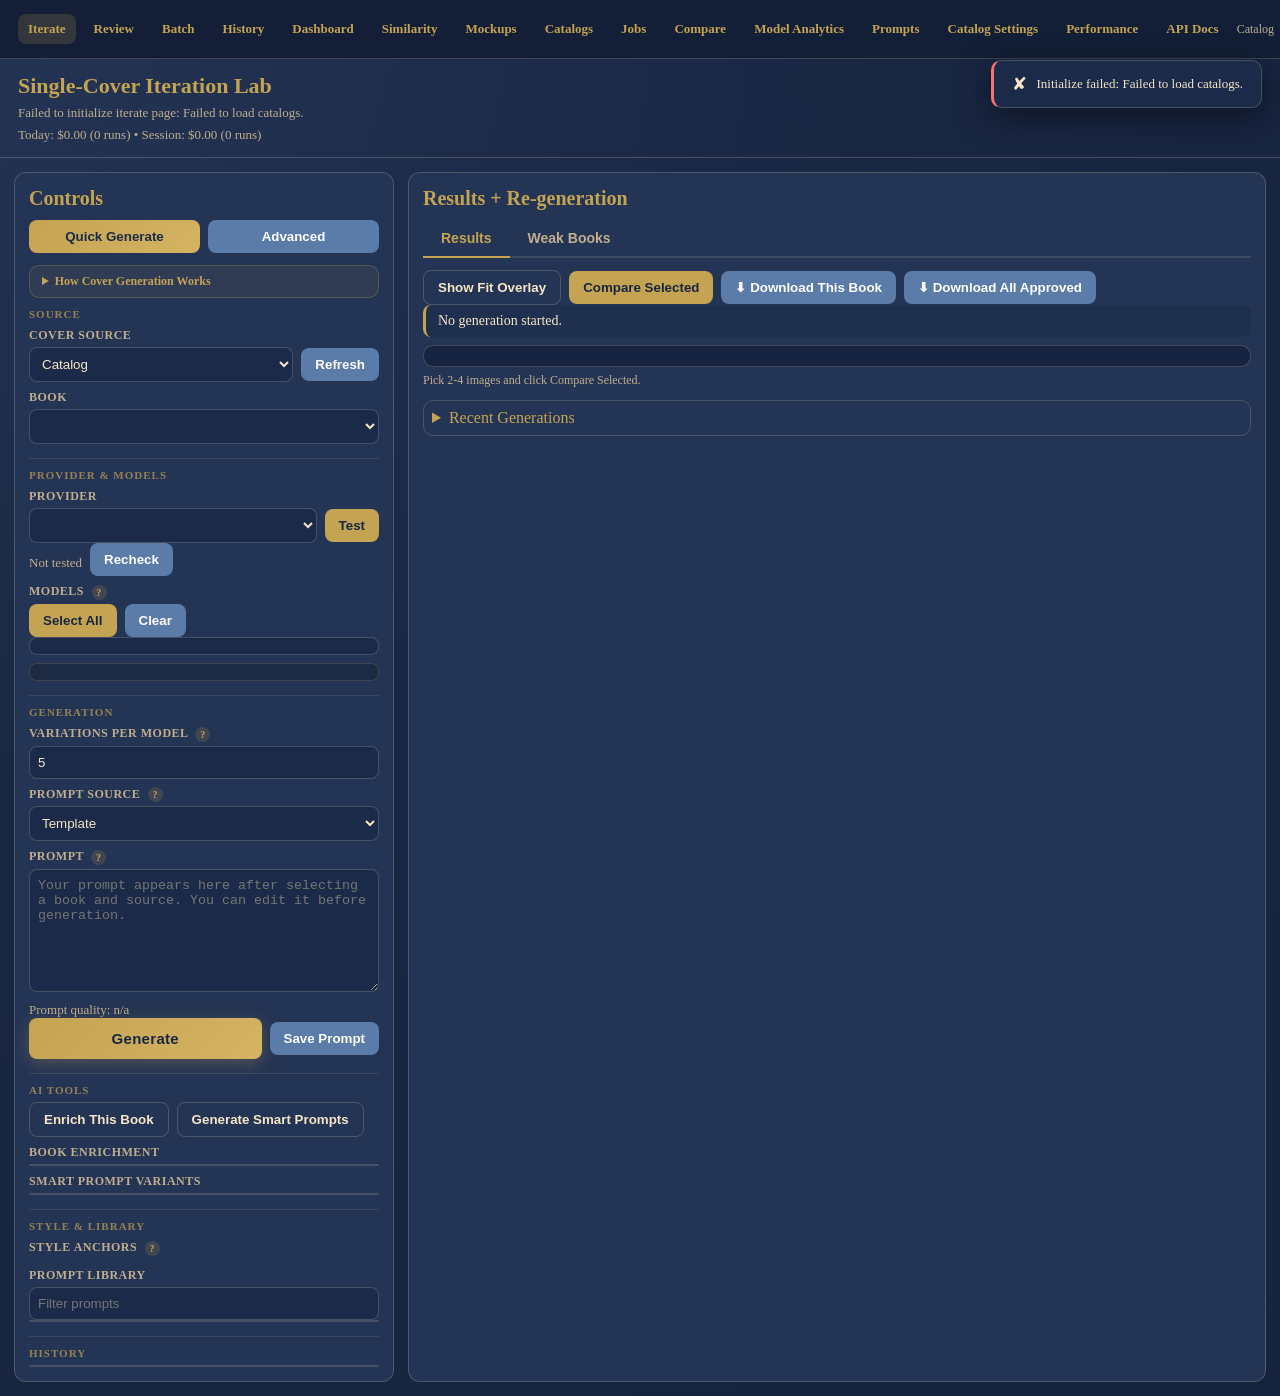
==== commit 0cefd1ed: "fix: auto-resolve Drive covers for classics catalog, remove manual selection requirement (Prompt 31)" ====
--- a/src/static/iterate.html
+++ b/src/static/iterate.html
@@ -52,11 +52,16 @@
       <div id="quickControls" class="quick-controls">
         <label>Book</label>
         <select id="quickBookSelect"></select>
-        <label class="u-mt-12">Recommended Models</label>
+        <div id="coverPreviewBox" class="cover-preview-box">
+          <img id="coverPreviewImg" class="picker-hidden" alt="Cover preview" />
+          <div id="coverPreviewStatus" class="status">Cover preview will appear here.</div>
+        </div>
+        <label class="u-mt-12">Models (Recommended First)</label>
         <div id="quickModelsBox" class="quick-models"></div>
         <div class="row u-mt-10">
           <button id="quickGenerateBtn" type="button" title="Enter">Generate</button>
         </div>
+        <div class="status">Need prompt/source controls? Switch to Advanced mode.</div>
       </div>
 
       <div id="advancedControlsWrap">
@@ -279,10 +284,12 @@
       fitOverlayEnabled: false,
       selectedProvider: 'all',
       coverSource: 'catalog',
+      defaultCoverSource: 'catalog',
       driveCovers: [],
       selectedDriveCoverId: '',
       driveFolderId: '',
       driveInputFolderId: '',
+      coverPreviewUrl: '',
       compareSelections: new Map(),
       weakBooks: [],
       regenResults: {},
@@ -317,6 +324,7 @@
       notifications: [],
       resultsByKey: new Map(),
       zoomCache: new Map(),
+      heartbeatRenderTimer: null,
       dismissedResults: new Set(),
     };
 
@@ -439,8 +447,109 @@
       return { res, data: mergedData };
     }
 
+    function revokeCoverPreviewUrl() {
+      if (app.coverPreviewUrl && String(app.coverPreviewUrl).startsWith('blob:')) {
+        try { URL.revokeObjectURL(app.coverPreviewUrl); } catch (_) {}
+      }
+      app.coverPreviewUrl = '';
+    }
+
+    async function fetchCoverSourceDefault({ silent = true } = {}) {
+      try {
+        const { res, data } = await fetchJson(`/api/config/cover-source-default?${catalogQuery()}`, { timeoutMs: 8000 });
+        if (!res.ok || !data.ok) return false;
+        const token = (data.default === 'drive') ? 'drive' : 'catalog';
+        app.defaultCoverSource = token;
+        if (!app.coverSource || !['catalog', 'drive'].includes(app.coverSource)) {
+          app.coverSource = token;
+        } else {
+          app.coverSource = token;
+        }
+        if (!silent) showToast(`Default cover source: ${token}.`, 'info', 1800);
+        return true;
+      } catch (_) {
+        return false;
+      }
+    }
+
+    async function refreshCoverPreview({ silent = true } = {}) {
+      const status = qs('coverPreviewStatus');
+      const image = qs('coverPreviewImg');
+      const book = currentBook();
+      if (!status || !image) return false;
+      if (!book || Number(book.number || 0) <= 0) {
+        revokeCoverPreviewUrl();
+        image.classList.add('picker-hidden');
+        status.textContent = 'No book selected.';
+        return false;
+      }
+      status.textContent = app.coverSource === 'drive'
+        ? 'Loading cover preview from Google Drive...'
+        : 'Loading local cover preview...';
+      const params = new URLSearchParams({
+        source: app.coverSource === 'drive' ? 'drive' : 'catalog',
+      });
+      if (app.coverSource === 'drive') {
+        const selected = selectedDriveCover();
+        const selectedId = String((selected && selected.id) || app.selectedDriveCoverId || '').trim();
+        if (selectedId) params.set('selected_cover_id', selectedId);
+      }
+      const url = `/api/books/${encodeURIComponent(Number(book.number))}/cover-preview?${params.toString()}&${catalogQuery()}`;
+      try {
+        const response = await fetch(url);
+        if (!response.ok) {
+          let errorMessage = 'Cover preview unavailable.';
+          try {
+            const payload = await response.json();
+            errorMessage = String(payload.error || payload.message || errorMessage);
+          } catch (_) {
+          }
+          revokeCoverPreviewUrl();
+          image.classList.add('picker-hidden');
+          status.textContent = errorMessage;
+          if (!silent) showToast(errorMessage, 'error');
+          return false;
+        }
+        const blob = await response.blob();
+        const objectUrl = URL.createObjectURL(blob);
+        revokeCoverPreviewUrl();
+        app.coverPreviewUrl = objectUrl;
+        image.src = objectUrl;
+        image.classList.remove('picker-hidden');
+        status.textContent = app.coverSource === 'drive'
+          ? 'Preview from Google Drive source cover.'
+          : 'Preview from local source cover.';
+        return true;
+      } catch (error) {
+        const message = (error && error.message) ? error.message : String(error || 'Preview load failed.');
+        revokeCoverPreviewUrl();
+        image.classList.add('picker-hidden');
+        status.textContent = message;
+        if (!silent) showToast(`Cover preview failed: ${message}`, 'error');
+        return false;
+      }
+    }
+
     function nowIso() {
       return new Date().toISOString();
+    }
+
+    function startHeartbeatAutoRefresh() {
+      stopHeartbeatAutoRefresh();
+      app.heartbeatRenderTimer = window.setInterval(() => {
+        const hb = app.heartbeat || {};
+        const status = String(hb.status || '');
+        if (['submitting', 'queued', 'running', 'stream-stalled', 'polling'].includes(status)) {
+          renderHeartbeat();
+        }
+      }, 1000);
+    }
+
+    function stopHeartbeatAutoRefresh() {
+      if (app.heartbeatRenderTimer) {
+        try { clearInterval(app.heartbeatRenderTimer); } catch (_) {}
+        app.heartbeatRenderTimer = null;
+      }
     }
 
     function resultKey(item) {
@@ -632,8 +741,12 @@
         app.maxGenerationVariants = Math.max(app.defaultVariantsPerModel, Number(data.max_generation_variants || 20));
         app.modelCosts = data.model_costs || {};
         app.driveOutputFolderId = String(data.gdrive_output_folder_id || '');
+        app.defaultCoverSource = (data.default_cover_source === 'drive') ? 'drive' : 'catalog';
+        app.coverSource = app.defaultCoverSource;
         app.modelSelectionTouched = false;
         app.modelSelection = new Set();
+
+        await fetchCoverSourceDefault({ silent: true });
 
         renderBooks();
         renderCoverPickers();
@@ -653,8 +766,10 @@
         applyVariationLimits();
         qs('promptSource').value = app.promptSource;
         bindEvents();
+        startHeartbeatAutoRefresh();
         applyMode();
         applyCoverSource();
+        await refreshCoverPreview({ silent: true });
         setStatus(`Ready. Catalog: ${app.catalog}. Choose a book and generate.`);
         resetHeartbeat('No generation started.');
 
@@ -727,7 +842,7 @@
       }
     }
 
-    function recommendedQuickModels() {
+    function quickModeModelOrder() {
       const rows = Array.isArray(app.modelCompare) ? app.modelCompare : [];
       const preferred = rows
         .slice()
@@ -736,7 +851,11 @@
         .filter(Boolean);
       const fallback = (app.models || []).slice();
       const merged = preferred.concat(fallback).filter((token, idx, arr) => token && arr.indexOf(token) === idx);
-      return merged.slice(0, 3);
+      return merged;
+    }
+
+    function recommendedQuickModels() {
+      return quickModeModelOrder().slice(0, 3);
     }
 
     function applyModeRecommendations() {
@@ -756,19 +875,20 @@
       }
       const box = qs('quickModelsBox');
       if (!box) return;
-      const top = recommendedQuickModels();
-      app.quickModels = top;
-      if (!top.length) {
-        box.innerHTML = '<em>No recommended models yet.</em>';
+      const ordered = quickModeModelOrder();
+      app.quickModels = recommendedQuickModels();
+      if (!ordered.length) {
+        box.innerHTML = '<em>No models available yet.</em>';
         return;
       }
-      box.innerHTML = top.map(model => {
+      box.innerHTML = ordered.map(model => {
         const checked = app.modelSelection.has(model);
         const cost = Number(app.modelCosts[model] || 0);
+        const recommended = app.quickModels.includes(model);
         return `
           <label>
             <input type="checkbox" data-quick-model="${escapeHtml(model)}" ${checked ? 'checked' : ''} />
-            <span>${escapeHtml(model)}</span>
+            <span>${escapeHtml(model)}${recommended ? ' [recommended]' : ''}</span>
             <small>$${cost.toFixed(4)}</small>
           </label>
         `;
@@ -781,6 +901,8 @@
           if (input.checked) app.modelSelection.add(model);
           else app.modelSelection.delete(model);
           renderModels();
+          loadCostProjection();
+          renderHeartbeat();
         });
       });
     }
@@ -829,6 +951,7 @@
       } else {
         onBookChange();
       }
+      refreshCoverPreview({ silent: true }).catch(() => {});
     }
 
     function renderDriveCovers() {
@@ -882,16 +1005,18 @@
       qs('bookSelect').value = String(book);
       statusNode.textContent = `Mapped to book ${book}. ${selected.title || ''}`.trim();
       if (!silent) onBookChange();
-    }
-
-    async function loadDriveCovers({ silent = false } = {}) {
+      refreshCoverPreview({ silent: true }).catch(() => {});
+    }
+
+    async function loadDriveCovers({ silent = false, force = false } = {}) {
       const statusNode = qs('driveCoverStatus');
       const refreshBtn = qs('refreshDriveCoversBtn');
       const previous = app.selectedDriveCoverId;
       refreshBtn.disabled = true;
       statusNode.textContent = 'Loading Drive covers...';
       try {
-        const { res, data } = await fetchJson(`/api/drive/input-covers?limit=5000&${catalogQuery()}`, { timeoutMs: 20000 });
+        const forceToken = force ? '&force=1' : '';
+        const { res, data } = await fetchJson(`/api/drive/input-covers?limit=5000${forceToken}&${catalogQuery()}`, { timeoutMs: 20000 });
         if (!res.ok) {
           const message = data.error || data.message || 'Drive cover load failed.';
           throw new Error(message);
@@ -1196,6 +1321,12 @@
       return app.books.find(b => Number(b.number) === id) || app.books[0];
     }
 
+    function localCoverAvailable(bookNumber) {
+      const row = app.books.find(b => Number(b.number) === Number(bookNumber));
+      if (!row) return false;
+      return row.local_cover_available !== false;
+    }
+
     function currentSmartPrompts(book) {
       const row = (book && Array.isArray(book.smart_prompts)) ? book.smart_prompts : [];
       return row.filter(item => item && item.prompt);
@@ -1288,6 +1419,7 @@
       renderWinnerDownloadButton(book);
       loadHistory(book.number);
       loadCostProjection();
+      refreshCoverPreview({ silent: true }).catch(() => {});
       if (app.coverSource !== 'drive' && book.local_cover_available === false) {
         qs('resultStatus').textContent = 'No local cover found for this title. Switch Cover Source to Google Drive to download on demand.';
       }
@@ -1312,6 +1444,10 @@
       app.promptPerformance = data.prompt_performance || app.promptPerformance || {};
       app.modelCosts = data.model_costs || app.modelCosts || {};
       app.driveOutputFolderId = String(data.gdrive_output_folder_id || app.driveOutputFolderId || '');
+      app.defaultCoverSource = (data.default_cover_source === 'drive') ? 'drive' : (app.defaultCoverSource || 'catalog');
+      if (!['catalog', 'drive'].includes(String(app.coverSource || '').toLowerCase())) {
+        app.coverSource = app.defaultCoverSource;
+      }
       app.selectedDriveCoverId = selectedDriveId;
       syncModelSelection();
 
@@ -1483,35 +1619,44 @@
       let targetBookNumber = Number(book.number || 0);
       if (app.coverSource === 'drive') {
         const mappedBook = Number(selectedCover && selectedCover.book_number ? selectedCover.book_number : 0);
-        if (!selectedCover) {
-          qs('resultStatus').textContent = 'Select a Google Drive cover first.';
-          updateHeartbeat({ status: 'blocked', message: 'Select a Google Drive cover first.', error: '' });
-          btnStopLoading(genBtn, false);
-          showToast('Select a Google Drive cover first.', 'error');
-          return;
-        }
-        if (mappedBook <= 0) {
-          qs('resultStatus').textContent = 'Selected Drive cover is not mapped to a catalog book number.';
-          updateHeartbeat({ status: 'blocked', message: 'Selected Drive cover is not mapped to a catalog book number.', error: '' });
-          btnStopLoading(genBtn, false);
-          showToast('Selected Drive cover is not mapped to a catalog book number.', 'error');
-          return;
-        }
-        const inScope = app.books.some(row => Number(row.number) === mappedBook);
-        if (!inScope) {
-          qs('resultStatus').textContent = `Selected Drive cover maps to book ${mappedBook}, which is outside the current catalog scope.`;
-          updateHeartbeat({ status: 'blocked', message: `Drive cover maps to out-of-scope book ${mappedBook}.`, error: '' });
-          btnStopLoading(genBtn, false);
-          showToast(`Drive cover maps to out-of-scope book ${mappedBook}.`, 'error');
-          return;
-        }
-        targetBookNumber = mappedBook;
+        if (selectedCover) {
+          if (mappedBook <= 0) {
+            qs('resultStatus').textContent = 'Selected Drive cover is not mapped to a catalog book number.';
+            updateHeartbeat({ status: 'blocked', message: 'Selected Drive cover is not mapped to a catalog book number.', error: '' });
+            btnStopLoading(genBtn, false);
+            showToast('Selected Drive cover is not mapped to a catalog book number.', 'error');
+            return;
+          }
+          const inScope = app.books.some(row => Number(row.number) === mappedBook);
+          if (!inScope) {
+            qs('resultStatus').textContent = `Selected Drive cover maps to book ${mappedBook}, which is outside the current catalog scope.`;
+            updateHeartbeat({ status: 'blocked', message: `Drive cover maps to out-of-scope book ${mappedBook}.`, error: '' });
+            btnStopLoading(genBtn, false);
+            showToast(`Drive cover maps to out-of-scope book ${mappedBook}.`, 'error');
+            return;
+          }
+          targetBookNumber = mappedBook;
+        }
       }
       if (!models.length) {
         qs('resultStatus').textContent = 'Select at least one model.';
         updateHeartbeat({ status: 'blocked', message: 'Select at least one model.', error: '' });
         btnStopLoading(genBtn, false);
         showToast('Select at least one model.', 'error');
+        return;
+      }
+      if (app.coverSource === 'catalog' && !localCoverAvailable(targetBookNumber)) {
+        const message = `No local cover is available for book ${targetBookNumber}. Switch Cover Source to Google Drive for automatic cover download.`;
+        qs('resultStatus').textContent = message;
+        updateHeartbeat({
+          status: 'blocked',
+          stage: 'preflight',
+          message,
+          error: '',
+          lastUpdateAt: new Date().toISOString(),
+        });
+        btnStopLoading(genBtn, false);
+        showToast(message, 'error');
         return;
       }
       const payload = {
@@ -1595,11 +1740,21 @@
           attempts: Number(job.attempts || 0),
           maxAttempts: Number(job.max_attempts || 0),
           lastUpdateAt: String(job.updated_at || new Date().toISOString()),
+          stalled: false,
         });
         app.latestJobId = String(job.id);
         qs('runSummaryBanner').classList.add('picker-hidden');
         const streamed = await streamGenerationJob(job.id, Number(book.number), String(data.event_url || ''), genBtn);
         if (!streamed) {
+          qs('resultStatus').textContent = 'Live stream stalled; polling job status...';
+          updateHeartbeat({
+            status: 'polling',
+            stage: 'poll',
+            message: `Live stream stalled for job ${job.id}; polling status every 1.2s.`,
+            lastUpdateAt: new Date().toISOString(),
+            stalled: true,
+          });
+          showToast('Live stream stalled. Switched to polling mode.', 'info', 2200);
           await pollGenerationJob(job.id, Number(book.number), genBtn);
         }
       } catch (err) {
@@ -1650,9 +1805,16 @@
       app.jobEventSource = source;
       let terminal = false;
       let sawEvent = false;
+      let settled = false;
+      let lastEventAt = Date.now();
+      const streamStallMs = 15000;
 
       return await new Promise((resolve) => {
         const settle = (handled) => {
+          if (settled) return;
+          settled = true;
+          clearTimeout(timeoutHandle);
+          clearInterval(stallHandle);
           closeJobEventStream();
           resolve(Boolean(handled));
         };
@@ -1660,9 +1822,24 @@
         const timeoutHandle = setTimeout(() => {
           if (!sawEvent && !terminal) settle(false);
         }, 8000);
+        const stallHandle = setInterval(() => {
+          if (terminal || settled) return;
+          const idleMs = Date.now() - lastEventAt;
+          if (idleMs < streamStallMs) return;
+          updateHeartbeat({
+            jobId: String(jobId),
+            status: 'stream-stalled',
+            stage: 'stream',
+            message: `No live updates for ${humanDuration(Math.floor(idleMs / 1000))}; switching to polling.`,
+            lastUpdateAt: new Date().toISOString(),
+            stalled: true,
+          });
+          settle(false);
+        }, 3000);
 
         source.addEventListener('ready', (evt) => {
           sawEvent = true;
+          lastEventAt = Date.now();
           const payload = _eventPayload(evt);
           updateHeartbeat({
             jobId: String(payload.job_id || jobId),
@@ -1670,29 +1847,35 @@
             stage: 'queue',
             message: `Connected to live stream for job ${jobId}.`,
             lastUpdateAt: String(payload.timestamp || new Date().toISOString()),
+            stalled: false,
           });
         });
 
         source.addEventListener('job_progress', (evt) => {
           sawEvent = true;
+          lastEventAt = Date.now();
           const payload = _eventPayload(evt);
           const progress = Math.round(Number(payload.progress || 0) * 100);
           const status = String(payload.status || 'running');
-          const message = `Job ${jobId}: ${status}${Number.isFinite(progress) ? ` (${progress}%)` : ''}`;
+          const stage = String(payload.stage || '').trim();
+          const detailMessage = String(payload.message || '').trim();
+          const message = detailMessage || `Job ${jobId}: ${status}${Number.isFinite(progress) ? ` (${progress}%)` : ''}`;
           qs('resultStatus').textContent = message;
           updateHeartbeat({
             jobId: String(payload.job_id || jobId),
             status,
-            stage: inferJobStage({ status }),
+            stage: stage || inferJobStage({ status }),
             message,
             attempts: Number(payload.attempt_number || 0),
             lastUpdateAt: String(payload.timestamp || new Date().toISOString()),
+            stalled: false,
           });
           renderHeartbeat();
         });
 
         source.addEventListener('variant_complete', (evt) => {
           sawEvent = true;
+          lastEventAt = Date.now();
           const payload = _eventPayload(evt);
           const variant = Number(payload.variant || 0);
           const model = String(payload.model || 'model');
@@ -1746,6 +1929,7 @@
             stage: 'generate',
             message,
             lastUpdateAt: new Date().toISOString(),
+            stalled: false,
           });
           renderRunSummaryBanner();
         });
@@ -1780,6 +1964,7 @@
             message: String((result && result.message) || 'Generation complete.'),
             lastUpdateAt: String(payload.timestamp || new Date().toISOString()),
             error: '',
+            stalled: false,
           });
           Object.keys(app.modelProgress || {}).forEach(modelName => {
             const row = app.modelProgress[modelName];
@@ -1811,6 +1996,7 @@
             message: `Job ${status}: ${message}`,
             lastUpdateAt: String(payload.timestamp || new Date().toISOString()),
             error: message,
+            stalled: false,
           });
           btnStopLoading(genBtn, false);
           showToast(`Generation ${status}: ${message}`, 'error');
@@ -2685,6 +2871,7 @@
         variants: Number(qs('variationCount').value || 0),
         provider: String(qs('providerSelect').value || app.selectedProvider || 'all'),
         error: '',
+        stalled: false,
       };
       renderHeartbeat();
     }
@@ -2702,7 +2889,7 @@
       const hb = app.heartbeat || {};
       const status = String(hb.status || 'idle');
       const isIdle = status === 'idle';
-      const isActive = ['submitting', 'queued', 'running'].includes(status);
+      const isActive = ['submitting', 'queued', 'running', 'polling', 'stream-stalled'].includes(status);
       const isCompleted = status === 'completed';
       const isFailed = ['failed', 'cancelled', 'timeout', 'blocked'].includes(status);
 
@@ -2724,6 +2911,11 @@
       const updatedAt = hb.lastUpdateAt ? Date.parse(String(hb.lastUpdateAt)) : NaN;
       const elapsed = Number.isFinite(startedAt) ? formatElapsed(now - startedAt) : '-';
       const sinceUpdate = Number.isFinite(updatedAt) ? formatElapsed(now - updatedAt) : '-';
+      const staleSeconds = Number.isFinite(updatedAt) ? Math.max(0, Math.floor((now - updatedAt) / 1000)) : 0;
+      const isStalled = Boolean(hb.stalled) || (isActive && staleSeconds >= 20);
+      const stageToken = String(hb.stage || '').toLowerCase();
+      const queueWaitSeconds = Number.isFinite(startedAt) ? Math.max(0, Math.floor((now - startedAt) / 1000)) : 0;
+      const showQueueAdvisory = isActive && stageToken.includes('queue') && queueWaitSeconds >= 15;
       const attemptsText = Number(hb.maxAttempts || 0) > 0
         ? `${Number(hb.attempts || 0)}/${Number(hb.maxAttempts || 0)}`
         : String(Number(hb.attempts || 0));
@@ -2748,6 +2940,8 @@
       node.innerHTML = `
         <div class="heartbeat-title">Heartbeat</div>
         <div class="heartbeat-message">${escapeHtml(String(hb.message || 'No generation started.'))}</div>
+        ${isStalled ? `<div class="heartbeat-stall-note">No update for ${escapeHtml(String(sinceUpdate))}. Auto-recovery is checking job status.</div>` : ''}
+        ${showQueueAdvisory ? '<div class="heartbeat-stall-note">Waiting for the first provider response. First image can take 30-120s depending on model/provider load.</div>' : ''}
         <div class="heartbeat-grid">
           <div><strong>Status</strong><span>${escapeHtml(String(hb.status || '-'))}</span></div>
           <div><strong>Stage</strong><span>${escapeHtml(String(hb.stage || '-'))}</span></div>
@@ -2848,7 +3042,7 @@
         const btn = qs('refreshDriveCoversBtn');
         if (!btnStartLoading(btn, 'Loading...')) return;
         try {
-          const ok = await loadDriveCovers({ silent: false });
+          const ok = await loadDriveCovers({ silent: false, force: true });
           if (app.coverSource === 'drive') {
             applyCoverSource();
           }
@@ -3009,7 +3203,11 @@
           }
         }
       });
-      window.addEventListener('beforeunload', closeJobEventStream);
+      window.addEventListener('beforeunload', () => {
+        closeJobEventStream();
+        stopHeartbeatAutoRefresh();
+        revokeCoverPreviewUrl();
+      });
     }
 
     init();
--- a/src/static/iterate.css
+++ b/src/static/iterate.css
@@ -19,7 +19,7 @@
 }
 
 * { box-sizing: border-box; }
-body { margin: 0; font-family: Georgia, "Times New Roman", serif; background: radial-gradient(circle at top left, #243454, #1a2744 42%, #15233e); color: var(--text); }
+body.iterate-page { margin: 0; font-family: Georgia, "Times New Roman", serif; background: radial-gradient(circle at top left, #243454, #1a2744 42%, #15233e); color: var(--text); }
 
 /* ─── NAV ─── */
 .nav { display: flex; gap: 8px; align-items: center; padding: 10px 18px; background: rgba(20, 31, 55, 0.97); border-bottom: 1px solid var(--line); position: sticky; top: 0; z-index: 10; backdrop-filter: blur(8px); }
@@ -29,6 +29,25 @@
 .nav a.active { background: rgba(196, 163, 82, 0.18); }
 .nav .catalog { margin-left: auto; display: flex; align-items: center; gap: 8px; color: var(--muted); font-size: 12px; }
 .nav select { border-radius: 8px; border: 1px solid var(--line); background: #1b2a49; color: var(--text); padding: 6px 8px; }
+.notification-bell {
+  margin-left: 8px;
+  background: rgba(196, 163, 82, 0.15) !important;
+  color: var(--gold) !important;
+  border: 1px solid rgba(196, 163, 82, 0.35) !important;
+  font-size: 12px;
+}
+.notification-count {
+  display: inline-flex;
+  margin-left: 6px;
+  min-width: 18px;
+  height: 18px;
+  border-radius: 999px;
+  align-items: center;
+  justify-content: center;
+  background: #f87171;
+  color: #fff;
+  font-size: 11px;
+}
 
 /* ─── HEADER ─── */
 header { padding: 14px 18px; border-bottom: 1px solid var(--line); }
@@ -39,6 +58,79 @@
 .layout { display: grid; grid-template-columns: 380px 1fr; gap: 14px; padding: 14px; }
 .card { background: var(--panel); border: 1px solid var(--line); border-radius: 12px; padding: 14px; }
 .card h2 { margin: 0 0 10px; color: var(--gold); font-size: 20px; }
+
+.mode-toggle {
+  display: grid;
+  grid-template-columns: 1fr 1fr;
+  gap: 8px;
+  margin: 0 0 12px;
+}
+body.iterate-page button.mode-active {
+  background: linear-gradient(135deg, var(--gold), #d4b362);
+  color: #1c2b49;
+}
+.quick-controls {
+  border: 1px solid rgba(196, 163, 82, 0.3);
+  border-radius: 10px;
+  padding: 10px;
+  margin-bottom: 12px;
+  background: rgba(0, 0, 0, 0.2);
+}
+.quick-models {
+  display: grid;
+  gap: 8px;
+}
+.quick-models label {
+  text-transform: none;
+  letter-spacing: 0;
+  margin: 0;
+  padding: 8px;
+  border: 1px solid rgba(245, 230, 200, 0.16);
+  border-radius: 8px;
+  background: rgba(16, 28, 52, 0.7);
+  display: grid;
+  grid-template-columns: auto 1fr auto;
+  align-items: center;
+  gap: 8px;
+}
+.quick-models small {
+  color: var(--muted);
+  font-size: 11px;
+}
+
+.cover-preview-box {
+  margin-top: 10px;
+  border: 1px solid rgba(245, 230, 200, 0.16);
+  border-radius: 8px;
+  padding: 8px;
+  background: rgba(16, 28, 52, 0.7);
+}
+.cover-preview-box img {
+  width: 100%;
+  max-height: 220px;
+  object-fit: contain;
+  border-radius: 6px;
+  border: 1px solid rgba(245, 230, 200, 0.12);
+}
+
+.how-it-works {
+  background: rgba(196, 163, 82, 0.07);
+  border: 1px solid rgba(196, 163, 82, 0.25);
+  border-radius: 10px;
+  padding: 8px 12px;
+  margin-bottom: 10px;
+  font-size: 12px;
+  color: var(--muted);
+}
+.how-it-works summary {
+  cursor: pointer;
+  color: var(--gold);
+  font-weight: 700;
+}
+.how-it-works ol {
+  margin: 8px 0 0 18px;
+  line-height: 1.5;
+}
 
 /* ─── CONTROLS SIDEBAR ─── */
 label { display: block; font-size: 12px; color: var(--muted); margin: 8px 0 4px; text-transform: uppercase; letter-spacing: 0.5px; font-weight: 600; }
@@ -46,6 +138,40 @@
 textarea:focus, select:focus, input[type="text"]:focus, input[type="number"]:focus { border-color: rgba(196, 163, 82, 0.5); box-shadow: 0 0 0 3px rgba(196, 163, 82, 0.12); outline: none; }
 .row { display: flex; gap: 8px; align-items: center; }
 
+.help-tip {
+  display: inline-flex;
+  align-items: center;
+  justify-content: center;
+  width: 15px;
+  height: 15px;
+  border-radius: 50%;
+  margin-left: 4px;
+  background: rgba(196, 163, 82, 0.18);
+  color: var(--gold);
+  font-size: 10px;
+  cursor: help;
+  position: relative;
+  vertical-align: middle;
+}
+.help-tip:hover::after {
+  content: attr(data-tip);
+  position: absolute;
+  left: 22px;
+  top: -6px;
+  width: 230px;
+  background: #1b2a49;
+  border: 1px solid rgba(196, 163, 82, 0.32);
+  border-radius: 8px;
+  color: var(--text);
+  font-size: 11px;
+  line-height: 1.35;
+  padding: 8px 10px;
+  z-index: 200;
+  box-shadow: 0 6px 20px rgba(0, 0, 0, 0.45);
+  text-transform: none;
+  letter-spacing: 0;
+}
+
 /* ─── SECTION DIVIDERS in sidebar ─── */
 .section-divider {
   border: none;
@@ -64,7 +190,7 @@
 }
 
 /* ─── BUTTONS — with loading & feedback states ─── */
-button {
+body.iterate-page button {
   border: none;
   border-radius: 8px;
   padding: 9px 14px;
@@ -76,23 +202,23 @@
   position: relative;
   white-space: nowrap;
 }
-button:hover:not(:disabled):not(.btn-loading) { background: var(--gold-hover); transform: translateY(-1px); box-shadow: 0 3px 12px rgba(196, 163, 82, 0.25); }
-button:active:not(:disabled):not(.btn-loading) { transform: translateY(0px); box-shadow: none; }
-button:disabled { cursor: not-allowed; opacity: 0.5; }
-button.secondary { background: #5b7ba8; color: #fff; }
-button.secondary:hover:not(:disabled):not(.btn-loading) { background: #6d8dba; }
-button.ghost { background: transparent; border: 1px solid var(--line); color: var(--text); }
-button.ghost:hover:not(:disabled):not(.btn-loading) { background: rgba(245, 230, 200, 0.06); border-color: rgba(245, 230, 200, 0.35); }
+body.iterate-page button:hover:not(:disabled):not(.btn-loading) { background: var(--gold-hover); transform: translateY(-1px); box-shadow: 0 3px 12px rgba(196, 163, 82, 0.25); }
+body.iterate-page button:active:not(:disabled):not(.btn-loading) { transform: translateY(0px); box-shadow: none; }
+body.iterate-page button:disabled { cursor: not-allowed; opacity: 0.5; }
+body.iterate-page button.secondary { background: #5b7ba8; color: #fff; }
+body.iterate-page button.secondary:hover:not(:disabled):not(.btn-loading) { background: #6d8dba; }
+body.iterate-page button.ghost { background: transparent; border: 1px solid var(--line); color: var(--text); }
+body.iterate-page button.ghost:hover:not(:disabled):not(.btn-loading) { background: rgba(245, 230, 200, 0.06); border-color: rgba(245, 230, 200, 0.35); }
 
 /* Loading state for buttons */
-button.btn-loading {
+body.iterate-page button.btn-loading {
   pointer-events: none;
   opacity: 0.8;
 }
-button.btn-loading .btn-text {
+body.iterate-page button.btn-loading .btn-text {
   opacity: 0.6;
 }
-button.btn-loading::after {
+body.iterate-page button.btn-loading::after {
   content: '';
   display: inline-block;
   width: 14px;
@@ -104,20 +230,20 @@
   margin-left: 8px;
   vertical-align: middle;
 }
-button.ghost.btn-loading::after,
-button.secondary.btn-loading::after {
+body.iterate-page button.ghost.btn-loading::after,
+body.iterate-page button.secondary.btn-loading::after {
   border-color: rgba(255, 255, 255, 0.3);
   border-top-color: #fff;
 }
 
 /* Success flash */
-button.btn-success {
+body.iterate-page button.btn-success {
   background: var(--success) !important;
   color: #0a1a0a !important;
   border-color: var(--success) !important;
 }
 /* Error flash */
-button.btn-error {
+body.iterate-page button.btn-error {
   background: var(--error) !important;
   color: #1a0a0a !important;
   border-color: var(--error) !important;
@@ -128,7 +254,7 @@
 }
 
 /* ─── GENERATE BUTTON — extra prominence ─── */
-#generateBtn {
+body.iterate-page #generateBtn {
   padding: 12px 24px;
   font-size: 15px;
   letter-spacing: 0.3px;
@@ -136,11 +262,11 @@
   box-shadow: 0 4px 16px rgba(196, 163, 82, 0.3);
   flex: 1;
 }
-#generateBtn:hover:not(:disabled):not(.btn-loading) {
+body.iterate-page #generateBtn:hover:not(:disabled):not(.btn-loading) {
   box-shadow: 0 6px 24px rgba(196, 163, 82, 0.45);
   transform: translateY(-2px);
 }
-#generateBtn.btn-loading {
+body.iterate-page #generateBtn.btn-loading {
   background: linear-gradient(135deg, #8a7a3a, #9a8a4a);
 }
 
@@ -150,6 +276,40 @@
 .models label:hover { color: var(--gold); }
 .models input[type="checkbox"] { accent-color: var(--gold); }
 
+.model-info-panel {
+  margin-top: 8px;
+  border: 1px solid rgba(196, 163, 82, 0.2);
+  border-radius: 8px;
+  background: rgba(0, 0, 0, 0.18);
+  padding: 8px;
+  font-size: 12px;
+}
+.model-info-header {
+  color: var(--gold);
+  font-weight: 700;
+  margin-bottom: 6px;
+}
+.model-info-table {
+  width: 100%;
+  border-collapse: collapse;
+}
+.model-info-table th,
+.model-info-table td {
+  font-size: 11px;
+  padding: 4px 6px;
+  text-align: left;
+  border-bottom: 1px solid rgba(245, 230, 200, 0.09);
+}
+.model-info-table th { color: var(--gold); }
+.model-cheapest {
+  background: rgba(52, 211, 153, 0.1);
+}
+.model-recommendation {
+  margin: 8px 0 0;
+  color: var(--muted);
+  font-style: italic;
+}
+
 /* ─── CHIPS ─── */
 .chips { display: flex; flex-wrap: wrap; gap: 6px; }
 .chip { border: 1px solid var(--line); border-radius: 999px; padding: 6px 10px; font-size: 12px; cursor: pointer; background: #1d2d4f; transition: background 0.15s, border-color 0.15s, transform 0.1s; }
@@ -175,14 +335,112 @@
 .img-card img:hover { transform: scale(1.03); box-shadow: 0 8px 24px rgba(0,0,0,0.4); }
 .img-card label { font-size: 12px; margin: 6px 0 2px; display: flex; align-items: center; justify-content: center; gap: 4px; cursor: pointer; text-transform: none; letter-spacing: 0; font-weight: normal; color: var(--text); }
 .img-card .meta { font-size: 11px; color: var(--muted); }
+.img-card-prompt {
+  margin-top: 4px;
+  text-align: left;
+}
+.prompt-toggle {
+  background: transparent !important;
+  border: none !important;
+  padding: 2px 0 !important;
+  color: var(--muted) !important;
+  font-size: 11px !important;
+  box-shadow: none !important;
+}
+.prompt-toggle:hover {
+  color: var(--gold) !important;
+}
+.prompt-text {
+  display: none;
+  margin-top: 4px;
+  background: rgba(0, 0, 0, 0.25);
+  border: 1px solid rgba(245, 230, 200, 0.12);
+  border-radius: 8px;
+  padding: 6px 8px;
+  font-size: 11px;
+  line-height: 1.4;
+  color: #d9c7a6;
+  max-height: 120px;
+  overflow-y: auto;
+  word-break: break-word;
+}
+.img-card-prompt.expanded .prompt-text {
+  display: block;
+}
+.img-card-actions {
+  display: flex;
+  justify-content: center;
+  gap: 6px;
+  margin-top: 6px;
+  flex-wrap: wrap;
+}
+body.iterate-page button.btn-download,
+body.iterate-page button.btn-copy-prompt {
+  font-size: 12px;
+  padding: 5px 10px;
+  background: rgba(196, 163, 82, 0.18);
+  border: 1px solid rgba(196, 163, 82, 0.3);
+  color: var(--gold);
+}
+body.iterate-page button.btn-download:hover:not(:disabled):not(.btn-loading),
+body.iterate-page button.btn-copy-prompt:hover:not(:disabled):not(.btn-loading) {
+  background: rgba(196, 163, 82, 0.3);
+}
 .img-stack { position: relative; }
 .img-stack .overlay { position: absolute; inset: 0; opacity: .62; display: none; pointer-events: none; }
 .img-stack.show-overlay .overlay { display: block; }
 .compare-status { font-size: 12px; color: var(--muted); margin-top: 6px; }
 
+body.iterate-page button.btn-download-winner {
+  background: linear-gradient(135deg, #d8b86b, #e7cb87);
+  color: #172744;
+}
+
+.run-summary-banner {
+  position: sticky;
+  top: 64px;
+  z-index: 6;
+  border: 1px solid rgba(196, 163, 82, 0.45);
+  border-radius: 10px;
+  padding: 10px 12px;
+  background: rgba(20, 31, 55, 0.96);
+  margin-bottom: 10px;
+}
+.run-summary-title {
+  color: var(--gold);
+  font-weight: 700;
+  font-size: 13px;
+}
+.run-summary-body {
+  color: var(--muted);
+  font-size: 12px;
+  margin-top: 4px;
+}
+
+.recent-generations {
+  margin-top: 12px;
+  border: 1px solid rgba(245, 230, 200, 0.18);
+  border-radius: 10px;
+  padding: 8px;
+}
+.recent-generations summary {
+  cursor: pointer;
+  color: var(--gold);
+}
+.recent-generations-list {
+  margin-top: 8px;
+  display: grid;
+  gap: 8px;
+}
+.recent-generations-list img {
+  width: 92px;
+  border-radius: 8px;
+  border: 1px solid rgba(245, 230, 200, 0.2);
+}
+
 /* ─── TABS — proper tab styling ─── */
-.tabs { display: flex; gap: 0; margin-bottom: 12px; border-bottom: 2px solid rgba(245, 230, 200, 0.12); }
-.tabs button {
+body.iterate-page .tabs { display: flex; gap: 0; margin-bottom: 12px; border-bottom: 2px solid rgba(245, 230, 200, 0.12); }
+body.iterate-page .tabs button {
   background: transparent;
   color: var(--muted);
   border: none;
@@ -192,9 +450,17 @@
   margin-bottom: -2px;
   font-size: 14px;
   transition: color 0.15s, border-color 0.15s;
-}
-.tabs button:hover:not(.active) { color: var(--text); background: transparent; transform: none; box-shadow: none; }
-.tabs button.active {
+  box-shadow: none;
+}
+body.iterate-page .tabs button:hover:not(:disabled):not(.btn-loading),
+body.iterate-page .tabs button:active:not(:disabled):not(.btn-loading) {
+  background: transparent !important;
+  transform: none !important;
+  box-shadow: none !important;
+}
+body.iterate-page .tabs button:hover:not(.active) { color: var(--text); }
+body.iterate-page .tabs button.active,
+body.iterate-page .tabs button.active:hover:not(:disabled):not(.btn-loading) {
   background: transparent;
   color: var(--gold);
   border-bottom-color: var(--gold);
@@ -225,7 +491,31 @@
 .ab-top { position: absolute; inset: 0; overflow: hidden; }
 .help-grid { display: grid; grid-template-columns: 160px 1fr; gap: 8px; font-size: 13px; }
 .help-grid div { padding: 4px 0; border-bottom: 1px solid rgba(245,230,200,.08); }
-#zoomModal img { max-width: 94vw; max-height: 94vh; border-radius: 8px; }
+#zoomModal .zoom-shell {
+  position: relative;
+  min-width: min(92vw, 900px);
+  min-height: 240px;
+}
+#zoomModal img {
+  max-width: 94vw;
+  max-height: 94vh;
+  border-radius: 8px;
+  transition: filter 0.25s ease;
+}
+#zoomModal img.zoom-loading-image {
+  filter: blur(1.5px);
+}
+.zoom-loading {
+  position: absolute;
+  top: 12px;
+  left: 12px;
+  padding: 6px 10px;
+  border-radius: 8px;
+  background: rgba(20, 31, 55, 0.92);
+  border: 1px solid rgba(196, 163, 82, 0.3);
+  color: var(--text);
+  font-size: 12px;
+}
 
 .iterate-help-card {
   max-width: 680px;
@@ -289,6 +579,16 @@
   line-height: 1.35;
 }
 
+.heartbeat-stall-note {
+  margin-top: 6px;
+  padding: 6px 8px;
+  border-radius: 8px;
+  border: 1px solid rgba(251, 191, 36, 0.45);
+  background: rgba(120, 85, 20, 0.24);
+  color: #f4d58a;
+  font-size: 12px;
+}
+
 .heartbeat-grid {
   margin-top: 8px;
   display: grid;
@@ -314,6 +614,45 @@
   font-size: 12px;
   color: var(--text);
   word-break: break-word;
+}
+
+.heartbeat-model-progress {
+  margin-top: 10px;
+  display: grid;
+  gap: 8px;
+}
+.heartbeat-model-row {
+  border: 1px solid rgba(245, 230, 200, 0.16);
+  border-radius: 8px;
+  padding: 8px;
+  background: rgba(27, 42, 73, 0.7);
+}
+.heartbeat-model-head {
+  display: flex;
+  justify-content: space-between;
+  gap: 8px;
+  font-size: 12px;
+}
+.heartbeat-model-head span {
+  color: var(--muted);
+}
+.heartbeat-progress {
+  margin-top: 6px;
+  height: 8px;
+  border-radius: 999px;
+  background: rgba(10, 15, 26, 0.8);
+  border: 1px solid rgba(245, 230, 200, 0.16);
+  overflow: hidden;
+}
+.heartbeat-progress-fill {
+  width: 0;
+  height: 100%;
+  background: linear-gradient(90deg, var(--gold), #d4b362);
+}
+.heartbeat-cancel-btn {
+  margin-top: 6px;
+  font-size: 11px !important;
+  padding: 5px 8px !important;
 }
 
 /* ─── TOAST NOTIFICATIONS ─── */
@@ -375,6 +714,32 @@
   margin-top: 0;
 }
 
+.notification-panel {
+  position: fixed;
+  top: 76px;
+  right: 14px;
+  width: min(400px, 92vw);
+  max-height: 70vh;
+  overflow: auto;
+  z-index: 1200;
+  background: #111a2f;
+  border: 1px solid rgba(196, 163, 82, 0.45);
+  border-radius: 12px;
+  padding: 12px;
+  box-shadow: 0 18px 40px rgba(0, 0, 0, 0.55);
+}
+.notification-list {
+  display: grid;
+  gap: 8px;
+}
+
+body.iterate-page.iterate-quick-mode #advancedControlsWrap {
+  display: none;
+}
+body.iterate-page:not(.iterate-quick-mode) #quickControls {
+  display: none;
+}
+
 /* ─── RESPONSIVE ─── */
 @media (max-width: 1100px) {
   .layout { grid-template-columns: 1fr; }
@@ -386,5 +751,5 @@
 @media (max-width: 640px) {
   .nav a { font-size: 12px; padding: 6px 8px; }
   .layout { padding: 8px; }
-  #generateBtn { font-size: 14px; padding: 10px 16px; }
-}
+  body.iterate-page #generateBtn { font-size: 14px; padding: 10px 16px; }
+}
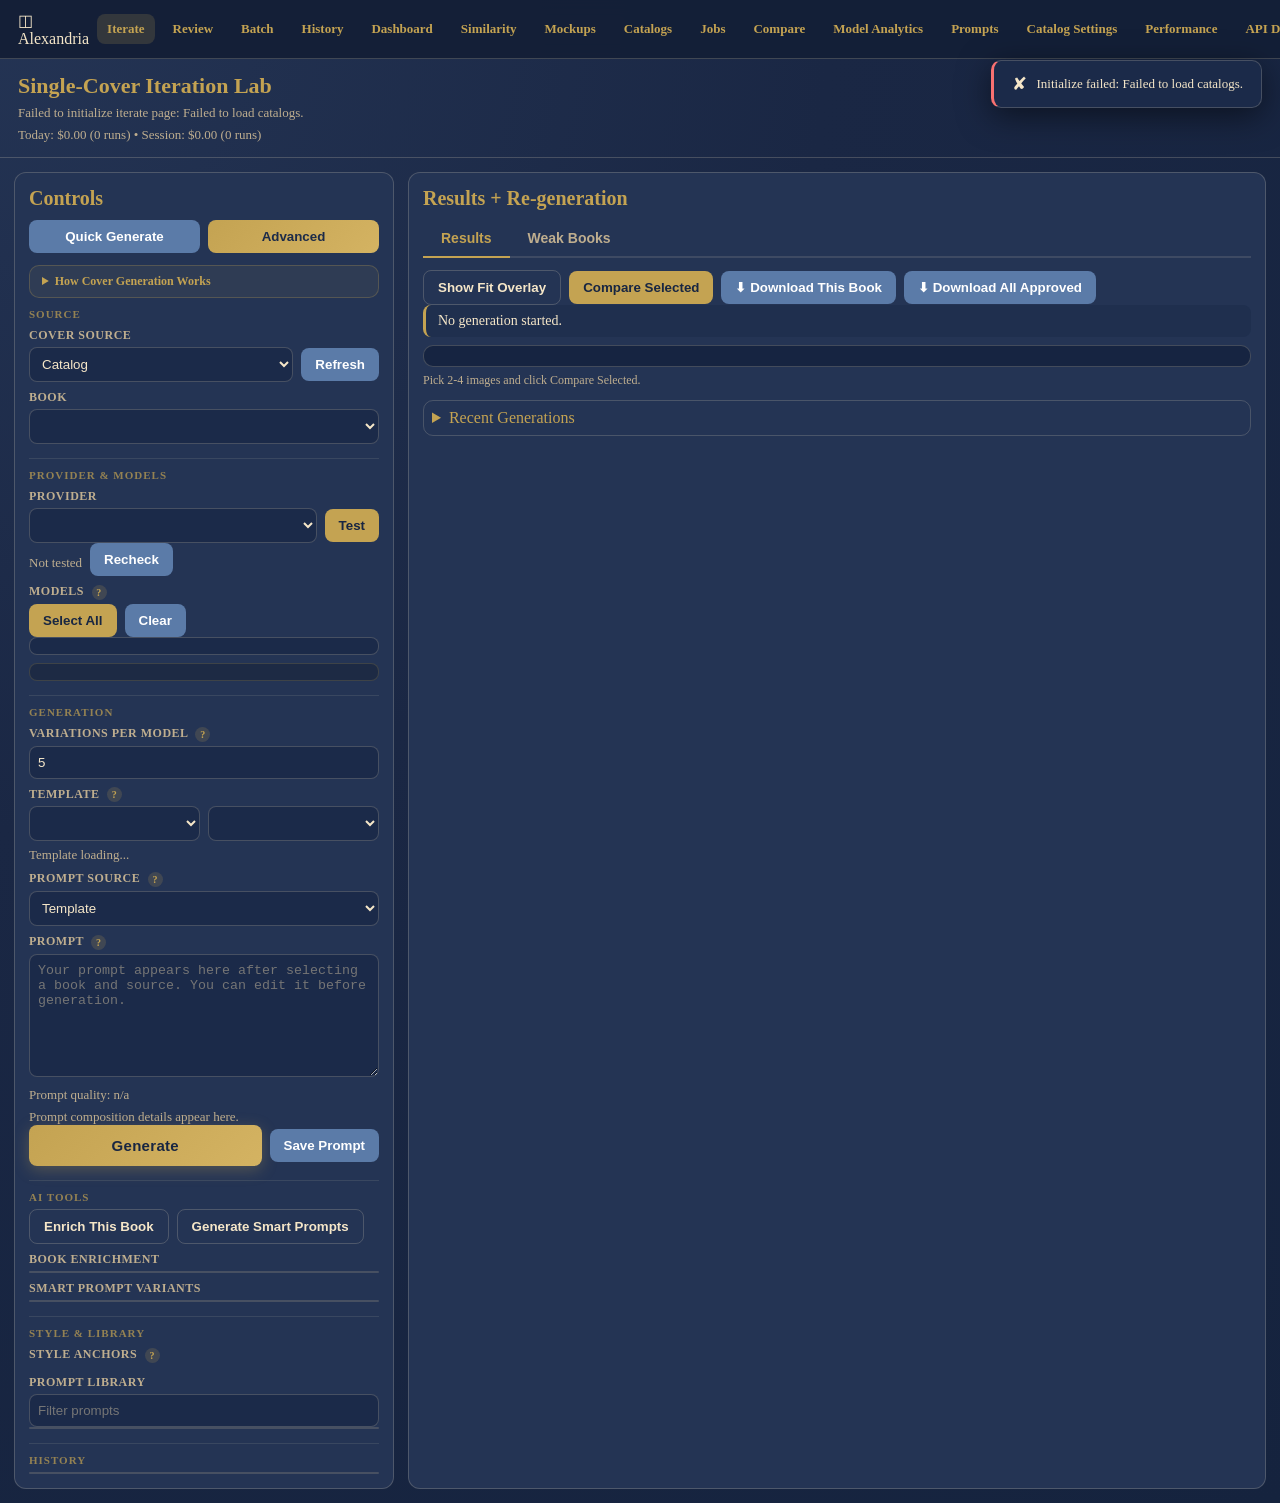
==== commit 678ec331: "Preserve resolved prompts in legacy iterate page" ====
--- a/src/static/iterate.html
+++ b/src/static/iterate.html
@@ -3,12 +3,16 @@
 <head>
   <meta charset="utf-8" />
   <meta name="viewport" content="width=device-width, initial-scale=1" />
-    <link rel="stylesheet" href="/src/static/shared.css" />
-  <link rel="stylesheet" href="/src/static/iterate.css" />
+    <link rel="stylesheet" href="/src/static/shared.css?v=20260302-designlock" />
+  <link rel="stylesheet" href="/src/static/iterate.css?v=20260302-designlock" />
 <title>Alexandria Iterate</title>
 </head>
 <body class="iterate-page">
   <nav class="nav">
+    <div class="nav-brand">
+      <span class="nav-brand-mark">◫</span>
+      <span class="nav-brand-text">Alexandria</span>
+    </div>
     <a class="active" href="/iterate">Iterate</a>
     <a href="/review">Review</a>
     <a href="/batch">Batch</a>
@@ -45,8 +49,8 @@
     <aside class="card">
       <h2>Controls</h2>
       <div class="mode-toggle">
-        <button id="quickModeBtn" type="button" class="mode-active" title="Fast flow with only the core controls">Quick Generate</button>
-        <button id="advancedModeBtn" type="button" class="secondary" title="Show all controls and advanced tooling">Advanced</button>
+        <button id="quickModeBtn" type="button" class="secondary" title="Fast flow with only the core controls">Quick Generate</button>
+        <button id="advancedModeBtn" type="button" class="mode-active" title="Show all controls and advanced tooling">Advanced</button>
       </div>
 
       <div id="quickControls" class="quick-controls">
@@ -58,6 +62,13 @@
         </div>
         <label class="u-mt-12">Models (Recommended First)</label>
         <div id="quickModelsBox" class="quick-models"></div>
+        <label class="u-mt-12">Budget Preset</label>
+        <div id="presetToggle" class="preset-toggle">
+          <button id="presetCheapest" type="button" data-preset="cheapest" class="secondary">Cheapest</button>
+          <button id="presetBalanced" type="button" data-preset="balanced" class="secondary">Balanced</button>
+          <button id="presetPremium" type="button" data-preset="premium" class="secondary">Premium</button>
+        </div>
+        <div id="presetStatus" class="status">Preset-driven model selection is available in Quick mode.</div>
         <div class="row u-mt-10">
           <button id="quickGenerateBtn" type="button" title="Enter">Generate</button>
         </div>
@@ -132,6 +143,16 @@
       </label>
       <input id="variationCount" type="number" min="1" step="1" value="5" />
 
+      <label class="u-mt-12">
+        Template
+        <span class="help-tip" data-tip="Template adds a style modifier that changes composition, typography direction, and visual tone.">?</span>
+      </label>
+      <div class="row">
+        <select id="templateSelect"></select>
+        <select id="templateGenreFilter" title="Filter templates by genre"></select>
+      </div>
+      <div id="templateStatus" class="status">Template loading...</div>
+
       <label>
         Prompt Source
         <span class="help-tip" data-tip="Template: default catalog prompt. AI-Generated: intelligent prompts for this book. Library: a saved prompt template. Custom: keep manual text exactly as written.">?</span>
@@ -149,6 +170,7 @@
       </label>
       <textarea id="promptEditor" rows="7" placeholder="Your prompt appears here after selecting a book and source. You can edit it before generation."></textarea>
       <div id="promptQuality" class="status">Prompt quality: n/a</div>
+      <div id="promptComposition" class="status prompt-composition">Prompt composition details appear here.</div>
 
       <div class="row u-mt-10">
         <button id="generateBtn" type="button">Generate</button>
@@ -307,8 +329,13 @@
       modelCosts: {},
       modelCompare: [],
       recommendedModel: '',
+      templates: [],
+      selectedTemplateId: '',
+      templateGenreFilter: '',
+      budgetPresets: [],
+      selectedBudgetPreset: 'balanced',
       driveOutputFolderId: '',
-      uiMode: 'quick',
+      uiMode: 'advanced',
       quickModels: [],
       latestJobId: '',
       modelProgress: {},
@@ -716,6 +743,7 @@
         if (params.get('catalog')) app.catalog = params.get('catalog');
         const requestedMode = String(params.get('mode') || '').trim().toLowerCase();
         app.requestedPromptId = String(params.get('prompt_id') || '').trim();
+        if (requestedMode === 'quick') app.uiMode = 'quick';
         if (requestedMode === 'advanced') app.uiMode = 'advanced';
 
         const { res: catalogRes, data: catalogData } = await fetchJson('/api/catalogs', { timeoutMs: 10000 });
@@ -740,6 +768,19 @@
         app.defaultVariantsPerModel = Number(data.default_variants_per_model || 5);
         app.maxGenerationVariants = Math.max(app.defaultVariantsPerModel, Number(data.max_generation_variants || 20));
         app.modelCosts = data.model_costs || {};
+        app.templates = Array.isArray(data.templates) ? data.templates : [];
+        app.selectedTemplateId = String(data.default_template_id || (app.templates[0] && app.templates[0].id) || '').trim();
+        app.budgetPresets = Array.isArray(data.budget_presets) ? data.budget_presets : [];
+        if (!app.budgetPresets.length) {
+          app.budgetPresets = [
+            { id: 'cheapest', name: 'Cheapest', models: ['openrouter/google/gemini-2.5-flash-image'], estimated_cost_per_image_usd: 0.003, description: 'Fast smoke tests, quick iteration' },
+            { id: 'balanced', name: 'Balanced', models: ['openrouter/google/gemini-2.5-flash-image', 'openrouter/openai/gpt-5-image-mini'], estimated_cost_per_image_usd: 0.015, description: 'Good quality at reasonable cost' },
+            { id: 'premium', name: 'Premium', models: ['openrouter/google/gemini-2.5-flash-image', 'openrouter/openai/gpt-5-image', 'fal/fal-ai/flux-2-pro'], estimated_cost_per_image_usd: 0.088, description: 'Best quality, all top models' },
+          ];
+        }
+        app.selectedBudgetPreset = app.budgetPresets.some(row => String(row.id).toLowerCase() === 'balanced')
+          ? 'balanced'
+          : String((app.budgetPresets[0] && app.budgetPresets[0].id) || 'cheapest').toLowerCase();
         app.driveOutputFolderId = String(data.gdrive_output_folder_id || '');
         app.defaultCoverSource = (data.default_cover_source === 'drive') ? 'drive' : 'catalog';
         app.coverSource = app.defaultCoverSource;
@@ -753,7 +794,9 @@
         renderProviders();
         renderModels();
         renderQuickControls();
+        renderPresetToggle();
         renderAnchors();
+        renderTemplateControls();
         renderLibrary();
         if (app.requestedPromptId) {
           const loaded = applyLibraryPrompt(app.requestedPromptId, { silent: true });
@@ -767,6 +810,7 @@
         qs('promptSource').value = app.promptSource;
         bindEvents();
         startHeartbeatAutoRefresh();
+        applyBudgetPreset(app.selectedBudgetPreset, { user: false, silent: true });
         applyMode();
         applyCoverSource();
         await refreshCoverPreview({ silent: true });
@@ -824,6 +868,145 @@
       field.title = `Allowed range: 1-${max}`;
     }
 
+    function presetById(presetId) {
+      const token = String(presetId || '').trim().toLowerCase();
+      return (app.budgetPresets || []).find(row => String(row.id || '').trim().toLowerCase() === token) || null;
+    }
+
+    function renderPresetToggle() {
+      const rows = Array.isArray(app.budgetPresets) ? app.budgetPresets : [];
+      const statusNode = qs('presetStatus');
+      ['presetCheapest', 'presetBalanced', 'presetPremium'].forEach(id => {
+        const node = qs(id);
+        if (!node) return;
+        const token = String(node.getAttribute('data-preset') || '').trim().toLowerCase();
+        const active = token === String(app.selectedBudgetPreset || '').trim().toLowerCase();
+        node.classList.toggle('mode-active', active);
+        node.classList.toggle('secondary', !active);
+      });
+      const preset = presetById(app.selectedBudgetPreset);
+      if (!preset) {
+        if (statusNode) statusNode.textContent = 'Preset-driven model selection is available in Quick mode.';
+        return;
+      }
+      const cost = Number(preset.estimated_cost_per_image_usd || 0);
+      const models = Array.isArray(preset.models) ? preset.models.length : 0;
+      if (statusNode) statusNode.textContent = `${preset.name}: ${preset.description || ''} (${models} model(s), ~$${cost.toFixed(4)}/image).`;
+    }
+
+    function applyBudgetPreset(presetId, { user = true, silent = false } = {}) {
+      const preset = presetById(presetId);
+      if (!preset) return false;
+      const models = Array.isArray(preset.models) ? preset.models : [];
+      const available = models.filter(model => (app.models || []).includes(model));
+      if (!available.length) {
+        if (!silent) showToast(`Preset ${preset.name} has no models available in this deployment.`, 'error');
+        return false;
+      }
+      app.selectedBudgetPreset = String(preset.id || '').trim().toLowerCase();
+      app.modelSelectionTouched = Boolean(user);
+      app.modelSelection = new Set(available);
+      renderPresetToggle();
+      renderModels();
+      renderQuickControls();
+      loadCostProjection();
+      renderHeartbeat();
+      if (!silent) showToast(`Preset applied: ${preset.name}.`, 'success', 1600);
+      return true;
+    }
+
+    function templateRowsFiltered() {
+      const rows = Array.isArray(app.templates) ? app.templates : [];
+      const token = String(app.templateGenreFilter || '').trim().toLowerCase();
+      if (!token) return rows;
+      const filtered = rows.filter(row => {
+        const genres = Array.isArray(row.genres) ? row.genres : [];
+        return genres.map(item => String(item || '').trim().toLowerCase()).includes(token);
+      });
+      return filtered.length ? filtered : rows;
+    }
+
+    function currentTemplate() {
+      const rows = templateRowsFiltered();
+      return rows.find(row => String(row.id || '') === String(app.selectedTemplateId || '')) || rows[0] || null;
+    }
+
+    function renderTemplateControls() {
+      const templateSelect = qs('templateSelect');
+      const genreSelect = qs('templateGenreFilter');
+      const statusNode = qs('templateStatus');
+      if (!templateSelect || !genreSelect || !statusNode) return;
+
+      const templates = Array.isArray(app.templates) ? app.templates : [];
+      const allGenres = Array.from(
+        new Set(
+          templates.flatMap(row => (Array.isArray(row.genres) ? row.genres : []))
+            .map(item => String(item || '').trim().toLowerCase())
+            .filter(Boolean)
+        )
+      ).sort();
+
+      const genreOptions = ['<option value=\"\">All Genres</option>']
+        .concat(allGenres.map(genre => `<option value=\"${escapeHtml(genre)}\">${escapeHtml(genre)}</option>`));
+      genreSelect.innerHTML = genreOptions.join('');
+      genreSelect.value = allGenres.includes(String(app.templateGenreFilter || '').toLowerCase()) ? app.templateGenreFilter : '';
+      app.templateGenreFilter = genreSelect.value || '';
+
+      const filtered = templateRowsFiltered();
+      if (!filtered.length) {
+        templateSelect.innerHTML = '<option value=\"\">No templates available</option>';
+        statusNode.textContent = 'No template registry loaded.';
+        return;
+      }
+      if (!filtered.some(row => String(row.id || '') === String(app.selectedTemplateId || ''))) {
+        app.selectedTemplateId = String(filtered[0].id || '');
+      }
+      templateSelect.innerHTML = filtered.map(row => `<option value=\"${escapeHtml(row.id)}\">${escapeHtml(row.name || row.id)}</option>`).join('');
+      templateSelect.value = app.selectedTemplateId;
+      const selected = currentTemplate();
+      const genres = selected && Array.isArray(selected.genres) ? selected.genres.join(', ') : 'n/a';
+      statusNode.textContent = selected
+        ? `${selected.description || ''} Genres: ${genres}.`
+        : 'No template selected.';
+    }
+
+    function composePromptForBook(book, { basePromptOverride = '' } = {}) {
+      const template = currentTemplate();
+      const components = (book && typeof book.prompt_components === 'object' && book.prompt_components) ? book.prompt_components : {};
+      const fallbackBase = `Cinematic full-bleed narrative scene for ${book && book.title ? book.title : 'this title'}, single dominant focal subject, vivid painterly color, no text, no logos, no borders or frames`;
+      const basePrompt = String(basePromptOverride || components.base || book && book.default_prompt || fallbackBase).trim();
+      const templateModifier = String((template && template.prompt_modifier) || components.template || '').trim();
+      const genreModifier = String(components.genre_modifier || '').trim();
+      const genre = String((book && book.genre) || components.genre || 'literary_fiction').trim();
+      const titleKeywords = Array.isArray(components.title_keywords) ? components.title_keywords : [];
+      const negative = String(components.negative || 'text, letters, words, watermark, signature').trim();
+      const positiveParts = [basePrompt, templateModifier, genreModifier, titleKeywords.join(', ')].filter(Boolean);
+      const positivePrompt = positiveParts.join(', ');
+      const prompt = negative ? `${positivePrompt}, avoid: ${negative}` : positivePrompt;
+      return {
+        prompt,
+        basePrompt,
+        templateModifier,
+        genreModifier,
+        genre,
+        titleKeywords,
+        negative,
+      };
+    }
+
+    function renderPromptComposition(book, composed) {
+      const node = qs('promptComposition');
+      if (!node) return;
+      const details = composed || composePromptForBook(book || currentBook() || {});
+      node.innerHTML = [
+        `<strong>Composed Prompt:</strong> genre <code>${escapeHtml(details.genre || 'literary_fiction')}</code>`,
+        `<span>base: ${escapeHtml(shortPrompt(details.basePrompt || ''))}</span>`,
+        `<span>template: ${escapeHtml(shortPrompt(details.templateModifier || 'n/a'))}</span>`,
+        `<span>genre: ${escapeHtml(shortPrompt(details.genreModifier || 'n/a'))}</span>`,
+        `<span>keywords: ${escapeHtml((details.titleKeywords || []).join(', ') || 'n/a')}</span>`,
+      ].join('<br>');
+    }
+
     function visibleModels() {
       const provider = app.selectedProvider || 'all';
       return provider === 'all' ? app.models : (app.providerModels[provider] || []);
@@ -861,11 +1044,23 @@
     function applyModeRecommendations() {
       const top = recommendedQuickModels();
       app.quickModels = top;
+      const preset = presetById(app.selectedBudgetPreset);
+      if (!app.modelSelectionTouched && preset && Array.isArray(preset.models) && preset.models.length) {
+        const available = preset.models.filter(model => (app.models || []).includes(model));
+        if (available.length) {
+          app.modelSelection = new Set(available);
+          renderModels();
+          renderQuickControls();
+          renderPresetToggle();
+          return;
+        }
+      }
       if (!app.modelSelectionTouched) {
         app.modelSelection = new Set(top);
       }
       renderModels();
       renderQuickControls();
+      renderPresetToggle();
     }
 
     function renderQuickControls() {
@@ -905,6 +1100,7 @@
           renderHeartbeat();
         });
       });
+      renderPresetToggle();
     }
 
     function applyMode() {
@@ -1219,8 +1415,10 @@
       }
       if (!app.modelSelectionTouched) {
         next.clear();
+        const preset = presetById(app.selectedBudgetPreset);
+        const presetModels = preset && Array.isArray(preset.models) ? preset.models : [];
         const recommended = recommendedQuickModels();
-        const seedModels = recommended.length ? recommended : (app.models || []).slice(0, 3);
+        const seedModels = presetModels.length ? presetModels : (recommended.length ? recommended : (app.models || []).slice(0, 3));
         seedModels.forEach(model => {
           const provider = modelProvider(model);
           if (provider && providerDisabled(provider)) return;
@@ -1286,6 +1484,7 @@
       qs('promptSource').value = app.promptSource;
       qs('promptEditor').value = compiledPrompt;
       qs('promptQuality').textContent = 'Prompt quality: n/a (library mode)';
+      renderPromptComposition(book, composePromptForBook(book, { basePromptOverride: compiledPrompt }));
       if (!silent) showToast(`Loaded library prompt: ${item.name || token}.`, 'success', 1800);
       return true;
     }
@@ -1387,15 +1586,20 @@
       if (app.promptSource === 'ai_generated' && smart.length) {
         app.selectedLibraryPromptId = '';
         const top = smart.slice().sort((a, b) => Number((b.quality || {}).overall || 0) - Number((a.quality || {}).overall || 0))[0];
-        qs('promptEditor').value = top.prompt || (book.default_prompt || '');
+        const composed = composePromptForBook(book, { basePromptOverride: top.prompt || (book.default_prompt || '') });
+        qs('promptEditor').value = composed.prompt || (top.prompt || (book.default_prompt || ''));
         const quality = top.quality || {};
         qs('promptQuality').textContent = `Prompt quality: overall ${Number(quality.overall || 0).toFixed(3)} · specificity ${Number(quality.specificity || 0).toFixed(3)} · visual ${Number(quality.visual_richness || 0).toFixed(3)} · compliance ${Number(quality.constraint_compliance || 0).toFixed(3)}`;
+        renderPromptComposition(book, composed);
         return;
       }
       if (app.promptSource === 'template') {
         app.selectedLibraryPromptId = '';
-        qs('promptEditor').value = book.default_prompt || `Classical medallion illustration for ${book.title}`;
+        const fallbackBase = `Cinematic full-bleed narrative scene for ${book.title}, single dominant focal subject, vivid painterly color, no text, no logos, no borders or frames`;
+        const composed = composePromptForBook(book, { basePromptOverride: book.default_prompt || fallbackBase });
+        qs('promptEditor').value = composed.prompt || (book.default_prompt || fallbackBase);
         qs('promptQuality').textContent = 'Prompt quality: n/a (template mode)';
+        renderPromptComposition(book, composed);
         return;
       }
       if (app.promptSource === 'library') {
@@ -1403,10 +1607,12 @@
           applyLibraryPrompt(app.selectedLibraryPromptId, { silent: true });
         }
         qs('promptQuality').textContent = 'Prompt quality: n/a (library mode)';
+        renderPromptComposition(book, composePromptForBook(book, { basePromptOverride: qs('promptEditor').value }));
         return;
       }
       app.selectedLibraryPromptId = '';
       qs('promptQuality').textContent = 'Prompt quality: n/a (custom mode)';
+      renderPromptComposition(book, composePromptForBook(book, { basePromptOverride: qs('promptEditor').value }));
     }
 
     function onBookChange() {
@@ -1443,6 +1649,10 @@
       app.enrichmentAvailable = Boolean(data.enrichment_available);
       app.promptPerformance = data.prompt_performance || app.promptPerformance || {};
       app.modelCosts = data.model_costs || app.modelCosts || {};
+      app.templates = Array.isArray(data.templates) ? data.templates : app.templates;
+      const defaultTemplate = String(data.default_template_id || '').trim();
+      if (defaultTemplate) app.selectedTemplateId = defaultTemplate;
+      app.budgetPresets = Array.isArray(data.budget_presets) ? data.budget_presets : app.budgetPresets;
       app.driveOutputFolderId = String(data.gdrive_output_folder_id || app.driveOutputFolderId || '');
       app.defaultCoverSource = (data.default_cover_source === 'drive') ? 'drive' : (app.defaultCoverSource || 'catalog');
       if (!['catalog', 'drive'].includes(String(app.coverSource || '').toLowerCase())) {
@@ -1459,7 +1669,9 @@
       renderProviders();
       renderModels();
       renderQuickControls();
+      renderPresetToggle();
       renderAnchors();
+      renderTemplateControls();
       renderLibrary();
       await refreshProviderConnectivity({ force: false, silent: true });
       await loadModelCompare();
@@ -1563,7 +1775,7 @@
         const anchor = app.anchors.find(a => a.name === name);
         return anchor ? anchor.style_text : '';
       }).filter(Boolean);
-      qs('promptEditor').value = `Create a circular medallion illustration for ${book.title}. ${parts.join(', ')}`;
+      qs('promptEditor').value = `Create a vivid, scene-first illustration for ${book.title}. ${parts.join(', ')}, no text, no letters, no words, no logos, no labels, no banners, no plaques, no frame, no border, no decorative ornaments.`;
       qs('promptQuality').textContent = 'Prompt quality: n/a (style-anchor mix)';
     }
 
@@ -1665,8 +1877,12 @@
         models,
         variants,
         prompt: qs('promptEditor').value,
+        prompt_source: app.promptSource || 'template',
         provider,
         cover_source: app.coverSource,
+        template_id: app.selectedTemplateId || '',
+        compose_prompt: false,
+        preserve_prompt_text: true,
         selected_cover_id: selectedCover ? String(selectedCover.id || '') : '',
         selected_cover_book_number: selectedCover ? Number(selectedCover.book_number || 0) : 0,
         selected_cover: selectedCover || null,
@@ -1916,7 +2132,7 @@
             generation_time: Number(existing.generation_time || 0),
             cost: Number(existing.cost || app.modelCosts[model] || 0),
             image_path: payload.image_path || existing.image_path || '',
-            composited_path: payload.composited_path || existing.composited_path || payload.image_path || '',
+            composited_path: payload.composited_path || existing.composited_path || '',
             prompt: existing.prompt || '',
             success: true,
           });
@@ -2141,59 +2357,97 @@
         : 'No winner selected for this book yet.';
     }
 
+    const DOWNLOAD_TIMEOUT_MS = 120000;
+
+    function filenameFromContentDisposition(headerValue, fallbackName) {
+      const header = String(headerValue || '');
+      if (!header) return fallbackName;
+      const utf8Match = header.match(/filename\*=UTF-8''([^;]+)/i);
+      if (utf8Match && utf8Match[1]) {
+        try {
+          return decodeURIComponent(utf8Match[1].trim().replace(/^"+|"+$/g, '')) || fallbackName;
+        } catch (_) {}
+      }
+      const plainMatch = header.match(/filename="?([^";]+)"?/i);
+      if (plainMatch && plainMatch[1]) return plainMatch[1].trim();
+      return fallbackName;
+    }
+
+    function triggerBlobDownload(blob, filename) {
+      const url = URL.createObjectURL(blob);
+      const a = document.createElement('a');
+      a.href = url;
+      a.download = filename;
+      document.body.appendChild(a);
+      a.click();
+      a.remove();
+      setTimeout(() => URL.revokeObjectURL(url), 5000);
+    }
+
+    async function fetchDownloadBlob(url) {
+      const controller = new AbortController();
+      const timeout = setTimeout(() => controller.abort(), DOWNLOAD_TIMEOUT_MS);
+      try {
+        const resp = await fetch(url, { signal: controller.signal });
+        if (!resp.ok) {
+          let errorMsg = `HTTP ${resp.status}`;
+          try {
+            const payload = await resp.json();
+            errorMsg = payload.error || payload.message || errorMsg;
+          } catch (_) {}
+          throw new Error(errorMsg);
+        }
+        const blob = await resp.blob();
+        if (blob.size === 0) throw new Error('Empty response - ZIP build may have failed on server');
+        return { resp, blob };
+      } finally {
+        clearTimeout(timeout);
+      }
+    }
+
     async function downloadVariant(book, variant, model, btn) {
-      if (!btnStartLoading(btn, 'Preparing...')) return;
+      if (!btnStartLoading(btn, 'Preparing ZIP...')) return;
       try {
         const params = new URLSearchParams({
           book: String(book),
           variant: String(variant),
         });
         if (model) params.set('model', String(model));
-        const resp = await fetch(`/api/variant-download?${params.toString()}&${catalogQuery()}`);
-        if (!resp.ok) {
-          const payload = await resp.json().catch(() => ({}));
-          throw new Error(payload.error || payload.message || `HTTP ${resp.status}`);
-        }
-        const blob = await resp.blob();
-        const url = URL.createObjectURL(blob);
-        const a = document.createElement('a');
-        a.href = url;
-        a.download = `book_${book}_variant_${variant}.zip`;
-        document.body.appendChild(a);
-        a.click();
-        a.remove();
-        URL.revokeObjectURL(url);
+        const { resp, blob } = await fetchDownloadBlob(`/api/variant-download?${params.toString()}&${catalogQuery()}`);
+        const filename = filenameFromContentDisposition(
+          resp.headers.get('content-disposition'),
+          `book_${book}_variant_${variant}.zip`
+        );
+        triggerBlobDownload(blob, filename);
         btnStopLoading(btn, true);
         showToast('Variant download ready.', 'success', 2200);
       } catch (err) {
         btnStopLoading(btn, false);
-        showToast('Download failed: ' + ((err && err.message) || err || 'unknown error'), 'error');
+        const msg = err && err.name === 'AbortError'
+          ? 'Download timed out. Try again or use "Download This Book" instead.'
+          : 'Download failed: ' + ((err && err.message) || err || 'unknown error');
+        showToast(msg, 'error', 5000);
       }
     }
 
     async function downloadWinner(bookNumber, btn) {
       if (!bookNumber || Number(bookNumber) <= 0) return;
-      if (!btnStartLoading(btn, 'Preparing...')) return;
+      if (!btnStartLoading(btn, 'Preparing ZIP...')) return;
       try {
-        const resp = await fetch(`/api/winner-download?book=${encodeURIComponent(bookNumber)}&${catalogQuery()}`);
-        if (!resp.ok) {
-          const payload = await resp.json().catch(() => ({}));
-          throw new Error(payload.error || payload.message || `HTTP ${resp.status}`);
-        }
-        const blob = await resp.blob();
-        const url = URL.createObjectURL(blob);
-        const a = document.createElement('a');
-        a.href = url;
-        a.download = `book_${bookNumber}_winner.zip`;
-        document.body.appendChild(a);
-        a.click();
-        a.remove();
-        URL.revokeObjectURL(url);
+        const { resp, blob } = await fetchDownloadBlob(`/api/winner-download?book=${encodeURIComponent(bookNumber)}&${catalogQuery()}`);
+        const filename = filenameFromContentDisposition(
+          resp.headers.get('content-disposition'),
+          `book_${bookNumber}_winner.zip`
+        );
+        triggerBlobDownload(blob, filename);
         btnStopLoading(btn, true);
         showToast('Winner package download ready.', 'success', 2200);
       } catch (err) {
         btnStopLoading(btn, false);
-        showToast('Winner download failed: ' + ((err && err.message) || err || 'unknown error'), 'error');
+        const msg = err && err.name === 'AbortError'
+          ? 'Winner package download timed out. Please try again.'
+          : 'Winner download failed: ' + ((err && err.message) || err || 'unknown error');
+        showToast(msg, 'error', 5000);
       }
     }
 
@@ -2206,76 +2460,61 @@
           model: String(model || ''),
           catalog: app.catalog,
         });
-        const resp = await fetch(`/api/source-download?${params.toString()}`);
-        if (!resp.ok) {
-          const payload = await resp.json().catch(() => ({}));
-          throw new Error(payload.error || payload.message || `HTTP ${resp.status}`);
-        }
-        const blob = await resp.blob();
-        const url = URL.createObjectURL(blob);
-        const a = document.createElement('a');
-        a.href = url;
-        a.download = `book_${book}_${model}_source_variant_${variant}.png`;
-        document.body.appendChild(a);
-        a.click();
-        a.remove();
-        URL.revokeObjectURL(url);
+        const { resp, blob } = await fetchDownloadBlob(`/api/source-download?${params.toString()}`);
+        const filename = filenameFromContentDisposition(
+          resp.headers.get('content-disposition'),
+          `book_${book}_${model}_source_variant_${variant}.png`
+        );
+        triggerBlobDownload(blob, filename);
         btnStopLoading(btn, true);
         showToast('Source image download ready.', 'success', 2000);
       } catch (err) {
         btnStopLoading(btn, false);
-        showToast('Source download failed: ' + ((err && err.message) || err || 'unknown error'), 'error');
+        const msg = err && err.name === 'AbortError'
+          ? 'Source image download timed out. Please try again.'
+          : 'Source download failed: ' + ((err && err.message) || err || 'unknown error');
+        showToast(msg, 'error', 5000);
       }
     }
 
     async function downloadBookVariants(bookNumber, btn) {
       if (!bookNumber || Number(bookNumber) <= 0) return;
-      if (!btnStartLoading(btn, 'Preparing...')) return;
+      if (!btnStartLoading(btn, 'Preparing ZIP...')) return;
       try {
-        const resp = await fetch(`/api/download-book?book=${encodeURIComponent(bookNumber)}&${catalogQuery()}`);
-        if (!resp.ok) {
-          const payload = await resp.json().catch(() => ({}));
-          throw new Error(payload.error || payload.message || `HTTP ${resp.status}`);
-        }
-        const blob = await resp.blob();
-        const url = URL.createObjectURL(blob);
-        const a = document.createElement('a');
-        a.href = url;
-        a.download = `book_${bookNumber}_all_variants.zip`;
-        document.body.appendChild(a);
-        a.click();
-        a.remove();
-        URL.revokeObjectURL(url);
+        const { resp, blob } = await fetchDownloadBlob(`/api/download-book?book=${encodeURIComponent(bookNumber)}&${catalogQuery()}`);
+        const filename = filenameFromContentDisposition(
+          resp.headers.get('content-disposition'),
+          `book_${bookNumber}_all_variants.zip`
+        );
+        triggerBlobDownload(blob, filename);
         btnStopLoading(btn, true);
         showToast('Book package ready.', 'success', 2000);
       } catch (err) {
         btnStopLoading(btn, false);
-        showToast('Book package failed: ' + ((err && err.message) || err || 'unknown error'), 'error');
+        const msg = err && err.name === 'AbortError'
+          ? 'Book package download timed out. Please try again.'
+          : 'Book package failed: ' + ((err && err.message) || err || 'unknown error');
+        showToast(msg, 'error', 5000);
       }
     }
 
     async function downloadApproved(btn) {
-      if (!btnStartLoading(btn, 'Preparing...')) return;
+      if (!btnStartLoading(btn, 'Preparing ZIP...')) return;
       try {
-        const resp = await fetch(`/api/download-approved?${catalogQuery()}`);
-        if (!resp.ok) {
-          const payload = await resp.json().catch(() => ({}));
-          throw new Error(payload.error || payload.message || `HTTP ${resp.status}`);
-        }
-        const blob = await resp.blob();
-        const url = URL.createObjectURL(blob);
-        const a = document.createElement('a');
-        a.href = url;
-        a.download = `approved_covers_${app.catalog}.zip`;
-        document.body.appendChild(a);
-        a.click();
-        a.remove();
-        URL.revokeObjectURL(url);
+        const { resp, blob } = await fetchDownloadBlob(`/api/download-approved?${catalogQuery()}`);
+        const filename = filenameFromContentDisposition(
+          resp.headers.get('content-disposition'),
+          `approved_covers_${app.catalog}.zip`
+        );
+        triggerBlobDownload(blob, filename);
         btnStopLoading(btn, true);
         showToast('Approved package ready.', 'success', 2200);
       } catch (err) {
         btnStopLoading(btn, false);
-        showToast('Approved download failed: ' + ((err && err.message) || err || 'unknown error'), 'error');
+        const msg = err && err.name === 'AbortError'
+          ? 'Approved package download timed out. Please try again.'
+          : 'Approved download failed: ' + ((err && err.message) || err || 'unknown error');
+        showToast(msg, 'error', 5000);
       }
     }
 
@@ -2400,6 +2639,68 @@
       node.classList.remove('picker-hidden');
     }
 
+    function printValidationBadge(item) {
+      const summary = (item && typeof item.print_validation_summary === 'object' && item.print_validation_summary)
+        ? item.print_validation_summary
+        : null;
+      if (!summary) return '<span class="print-badge print-badge-unknown">print: n/a</span>';
+      const passedAll = Boolean(summary.passed_all);
+      const errors = Number(summary.errors_total || 0);
+      const warnings = Number(summary.warnings_total || 0);
+      if (passedAll && errors === 0) {
+        return `<span class="print-badge print-badge-pass">print: pass${warnings > 0 ? ` (${warnings} warn)` : ''}</span>`;
+      }
+      if (errors > 0) {
+        return `<span class="print-badge print-badge-fail">print: ${errors} error${errors === 1 ? '' : 's'}${warnings > 0 ? `, ${warnings} warn` : ''}</span>`;
+      }
+      return `<span class="print-badge print-badge-warn">print: ${warnings} warning${warnings === 1 ? '' : 's'}</span>`;
+    }
+
+    function styleTagsFromPrompt(prompt) {
+      const text = String(prompt || '').toLowerCase();
+      if (!text) return [];
+      const mapping = [
+        ['sevastopol', 'Sevastopol'],
+        ['cossack', 'Cossack'],
+        ['art nouveau', 'Art Nouveau'],
+        ['ukiyo', 'Ukiyo-e'],
+        ['woodblock', 'Ukiyo-e'],
+        ['noir', 'Noir'],
+        ['botanical', 'Botanical'],
+        ['gothic', 'Gothic'],
+        ['stained glass', 'Stained Glass'],
+        ['impression', 'Impressionist'],
+        ['expression', 'Expressionist'],
+        ['baroque', 'Baroque'],
+        ['watercolour', 'Watercolour'],
+        ['watercolor', 'Watercolour'],
+        ['symbolist', 'Symbolist'],
+        ['renaissance', 'Renaissance'],
+        ['realist', 'Realist'],
+        ['oil painting', 'Classical Oil'],
+        ['romantic', 'Romantic'],
+      ];
+      const out = [];
+      mapping.forEach(([needle, label]) => {
+        if (text.includes(needle) && !out.includes(label)) out.push(label);
+      });
+      return out.slice(0, 3);
+    }
+
+    function resolvePrimaryPreviewPath(item) {
+      const composite = String((item && item.composited_path) || '').trim();
+      if (composite) return composite;
+      const raw = String((item && item.image_path) || '').trim();
+      if (!raw) return '';
+      if (raw.includes('/tmp/generated/')) {
+        const guessed = raw
+          .replace('/tmp/generated/', '/tmp/composited/')
+          .replace(/\.png$/i, '.jpg');
+        return guessed;
+      }
+      return raw;
+    }
+
     function renderResults() {
       app.compareSelections.clear();
       const root = qs('results');
@@ -2419,18 +2720,23 @@
         const images = section.querySelector('.images');
 
         grouped[model].forEach((item, idx) => {
-          const imagePath = item.composited_path || item.image_path;
+          const imagePath = resolvePrimaryPreviewPath(item);
           if (!imagePath) return;
           const compareId = `${model}::${Number(item.variant || item.variant_id || idx + 1)}::${idx}`;
           const overlayPath = item.fit_overlay_path || '';
           const stackClass = (app.fitOverlayEnabled && overlayPath) ? 'img-stack show-overlay' : 'img-stack';
           const variantNumber = Number(item.variant || item.variant_id || idx + 1);
           const promptText = String(item.prompt || '').trim();
+          const styleTags = (Array.isArray(item.style_tags) ? item.style_tags : styleTagsFromPrompt(promptText)).slice(0, 3);
+          const styleTagHtml = styleTags.length
+            ? `<div class="style-tags">${styleTags.map(tag => `<span class="style-tag">${escapeHtml(tag)}</span>`).join('')}</div>`
+            : '';
           const activeBook = currentBook();
           const bookNumber = Number(item.book_number || (activeBook && activeBook.number) || 0);
           const previewUrl = `/api/thumbnail?path=${encodeURIComponent(imagePath)}&size=large`;
           const thumbUrl = `/api/thumbnail?path=${encodeURIComponent(imagePath)}&size=small`;
           const quality = Number(item.quality_score || 0);
+          const printBadge = printValidationBadge(item);
           const card = document.createElement('div');
           card.className = 'img-card';
           card.innerHTML = `
@@ -2444,12 +2750,13 @@
               ${overlayPath ? `<img class="overlay" src="/${escapeHtml(overlayPath)}" alt="overlay" />` : ''}
             </div>
             <label><input type="checkbox" data-compare-id="${escapeHtml(compareId)}" data-path="${escapeHtml(imagePath)}" data-model="${escapeHtml(model)}" /> compare</label>
-            <div class="img-card-prompt">
-              <button type="button" class="prompt-toggle" data-prompt-toggle>Show Prompt ▾</button>
+            ${styleTagHtml}
+            <div class="img-card-prompt expanded">
               <div class="prompt-text">${escapeHtml(promptText || 'Prompt not available for this variant.')}</div>
             </div>
             <div class="img-card-actions">
               <button type="button" class="btn-select-winner" data-select-winner="${variantNumber}" data-select-model="${escapeHtml(model)}">★ Select Winner</button>
+              <button type="button" class="btn-save-result-prompt" data-save-result-prompt="${variantNumber}" data-save-model="${escapeHtml(model)}">★ Save Prompt</button>
               <button type="button" class="btn-regenerate" data-regenerate-model="${escapeHtml(model)}">↻ Regenerate</button>
               <button type="button" class="btn-download" data-download-variant="${variantNumber}" data-download-model="${escapeHtml(model)}">⬇ Download</button>
               <button type="button" class="btn-download-source" data-source-variant="${variantNumber}" data-source-model="${escapeHtml(model)}">⬇ Source</button>
@@ -2457,6 +2764,7 @@
               <button type="button" class="btn-copy-prompt" data-copy-prompt>📋 Copy Prompt</button>
             </div>
             <div class="meta">quality: ${quality > 0 ? quality.toFixed(2) : 'n/a'} · cost: $${Number(item.cost || 0).toFixed(3)} · ${Number(item.generation_time || 0).toFixed(2)}s</div>
+            <div class="meta meta-print">${printBadge}</div>
           `;
           const imgNode = card.querySelector('img[data-full-url]');
           if (imgNode) {
@@ -2473,8 +2781,6 @@
             });
           }
           card.querySelector('input[data-compare-id]').addEventListener('change', handleCompareToggle);
-          const promptToggle = card.querySelector('[data-prompt-toggle]');
-          if (promptToggle) promptToggle.addEventListener('click', () => togglePromptPanel(promptToggle));
           const copyBtn = card.querySelector('[data-copy-prompt]');
           if (copyBtn) {
             copyBtn.addEventListener('click', () => {
@@ -2500,6 +2806,19 @@
               } catch (_) {
                 btnStopLoading(winnerBtn, false);
               }
+            });
+          }
+          const savePromptBtn = card.querySelector('[data-save-result-prompt]');
+          if (savePromptBtn) {
+            savePromptBtn.addEventListener('click', async () => {
+              if (!btnStartLoading(savePromptBtn, 'Saving...')) return;
+              const ok = await saveResultPrompt({
+                promptText,
+                bookNumber,
+                model,
+                variantNumber,
+              });
+              btnStopLoading(savePromptBtn, ok);
             });
           }
           const regenBtn = card.querySelector('[data-regenerate-model]');
@@ -2790,10 +3109,18 @@
       const btn = qs('savePromptBtn');
       if (!btnStartLoading(btn, 'Saving...')) return;
       try {
+        const editorPrompt = String(qs('promptEditor').value || '').trim();
+        let template = editorPrompt
+          .replaceAll(String(book.title || ''), '{title}')
+          .replaceAll(String(book.author || ''), '{author}')
+          .trim();
+        if (!template.includes('{title}')) {
+          template = `For "{title}" by {author}: ${template}`.trim();
+        }
         const payload = {
           catalog: app.catalog,
           name: `Iterate ${book.number}`,
-          prompt_template: qs('promptEditor').value.replace(book.title, '{title}'),
+          prompt_template: template,
           tags: ['iterative'],
           style_anchors: Array.from(app.selectedAnchors),
         };
@@ -2811,6 +3138,48 @@
       } catch (err) {
         btnStopLoading(btn, false);
         showToast('Error saving prompt: ' + (err.message || err), 'error');
+      }
+    }
+
+    async function saveResultPrompt({ promptText, bookNumber, model, variantNumber }) {
+      const book = currentBook();
+      const title = String((book && book.title) || `Book ${bookNumber || ''}`).trim();
+      const author = String((book && book.author) || '').trim();
+      const raw = String(promptText || '').trim();
+      if (!raw) {
+        showToast('This result has no prompt to save.', 'error');
+        return false;
+      }
+      let template = raw
+        .replaceAll(title, '{title}')
+        .replaceAll(author, '{author}')
+        .trim();
+      if (!template.includes('{title}')) {
+        template = `For "{title}" by {author}: ${template}`.trim();
+      }
+      const payload = {
+        catalog: app.catalog,
+        name: `${title} — ${model} v${Number(variantNumber || 0)}`,
+        prompt_template: template,
+        tags: ['iterative', 'result_card', String(model || '').trim().toLowerCase()],
+        style_anchors: [],
+        notes: `Saved from result card (variant ${Number(variantNumber || 0)}).`,
+      };
+      try {
+        const res = await fetch(`/api/save-prompt?${catalogQuery()}`, {
+          method: 'POST',
+          headers: { 'Content-Type': 'application/json' },
+          body: JSON.stringify(payload),
+        });
+        if (!res.ok) {
+          showToast('Failed to save result prompt.', 'error');
+          return false;
+        }
+        showToast('Result prompt saved.', 'success', 1800);
+        return true;
+      } catch (err) {
+        showToast('Error saving result prompt: ' + ((err && err.message) || err), 'error');
+        return false;
       }
     }
 
@@ -3021,6 +3390,15 @@
         qs('bookSelect').value = String(event.target.value || '');
         onBookChange();
       });
+      ['presetCheapest', 'presetBalanced', 'presetPremium'].forEach(id => {
+        const node = qs(id);
+        if (!node) return;
+        node.addEventListener('click', () => {
+          const token = String(node.getAttribute('data-preset') || '').trim().toLowerCase();
+          if (!token) return;
+          applyBudgetPreset(token, { user: true, silent: false });
+        });
+      });
       qs('quickGenerateBtn').addEventListener('click', () => generate(qs('quickGenerateBtn')));
       qs('notificationBell').addEventListener('click', () => toggleNotifications());
       qs('notificationCloseBtn').addEventListener('click', () => toggleNotifications(false));
@@ -3053,9 +3431,22 @@
       });
       qs('driveCoverSelect').addEventListener('change', () => onDriveCoverChange({ silent: false }));
       qs('bookSelect').addEventListener('change', onBookChange);
+      qs('templateSelect').addEventListener('change', (event) => {
+        app.selectedTemplateId = String(event.target.value || '').trim();
+        renderTemplateControls();
+        applyPromptSource(currentBook());
+      });
+      qs('templateGenreFilter').addEventListener('change', (event) => {
+        app.templateGenreFilter = String(event.target.value || '').trim().toLowerCase();
+        renderTemplateControls();
+        applyPromptSource(currentBook());
+      });
       qs('promptSource').addEventListener('change', (event) => {
         app.promptSource = event.target.value || 'template';
         applyPromptSource(currentBook());
+      });
+      qs('promptEditor').addEventListener('input', () => {
+        renderPromptComposition(currentBook(), composePromptForBook(currentBook() || {}, { basePromptOverride: qs('promptEditor').value }));
       });
       qs('providerSelect').addEventListener('change', (event) => { app.selectedProvider = event.target.value || 'all'; renderModels(); });
       qs('variationCount').addEventListener('input', () => {
@@ -3212,6 +3603,6 @@
 
     init();
   </script>
-  <script src="/src/static/navbar.js"></script>
+  <script src="/src/static/navbar.js?v=20260302-designlock"></script>
 </body>
 </html>
